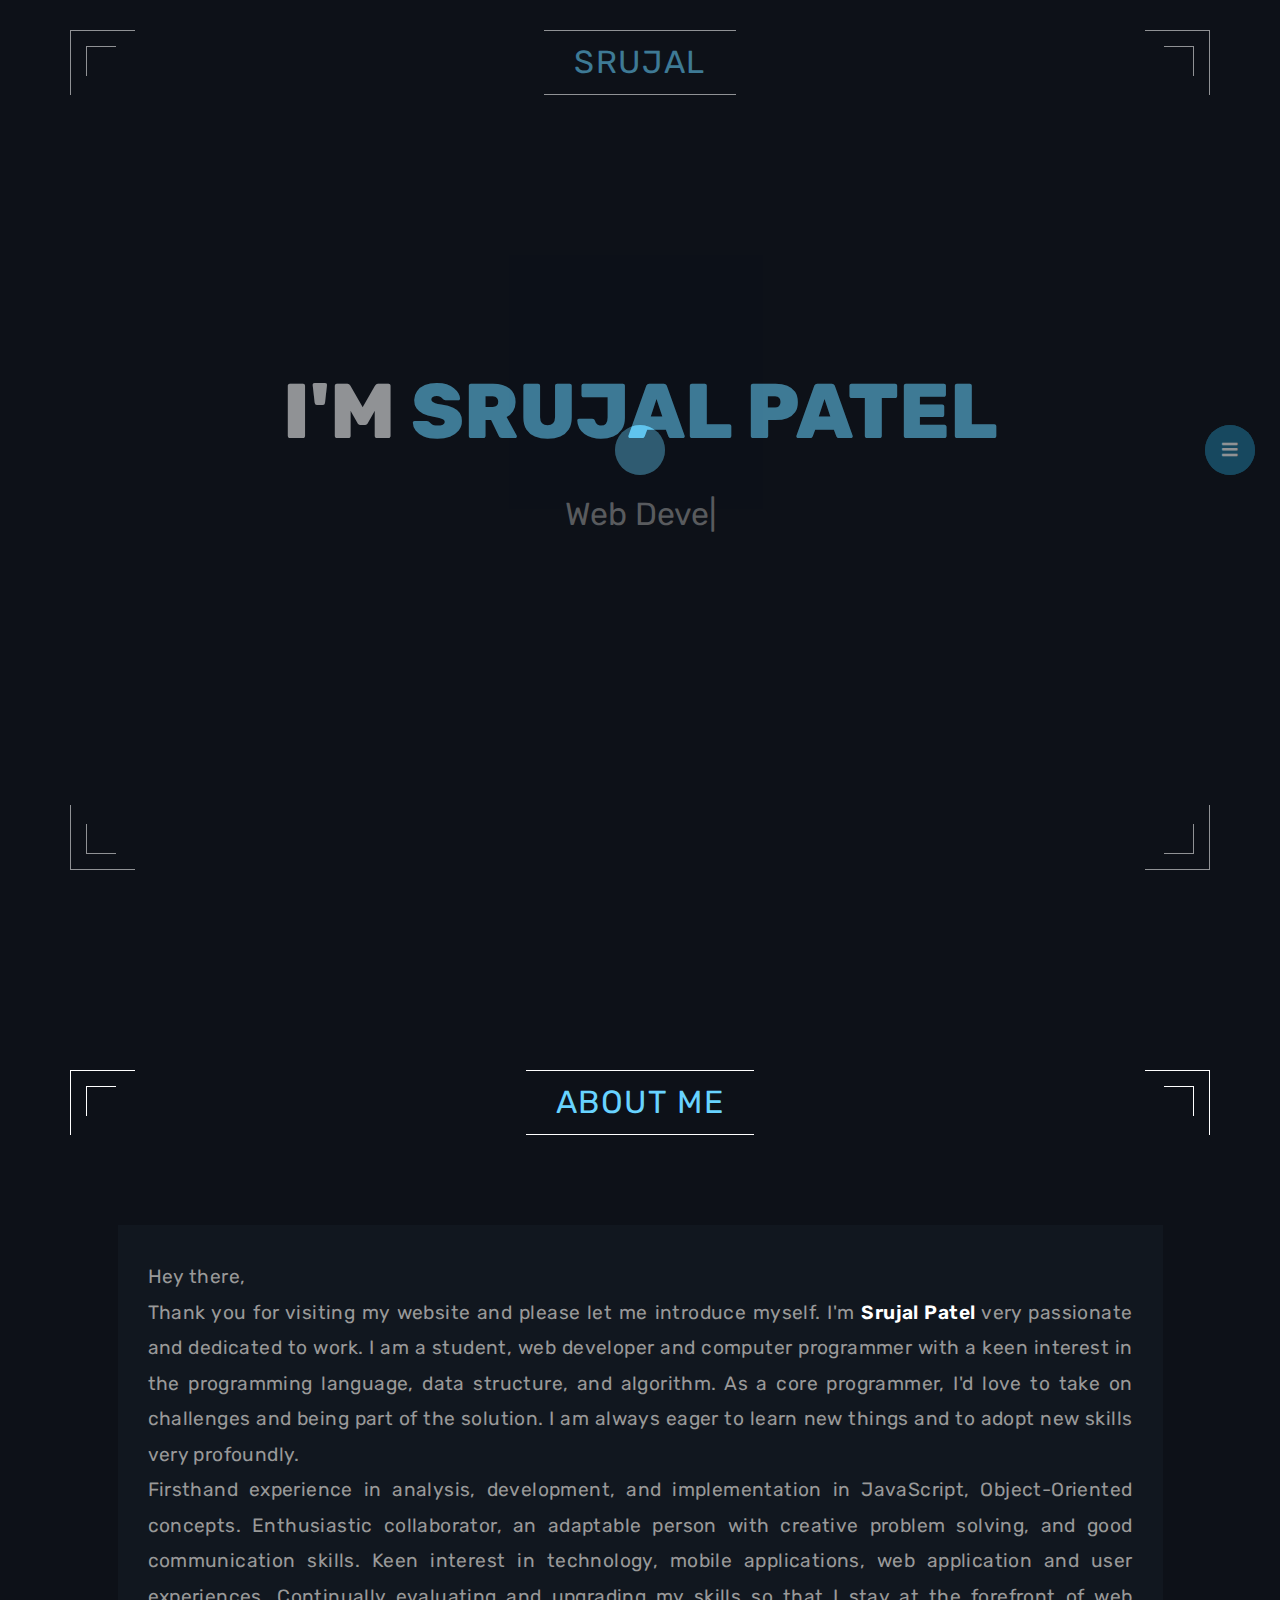
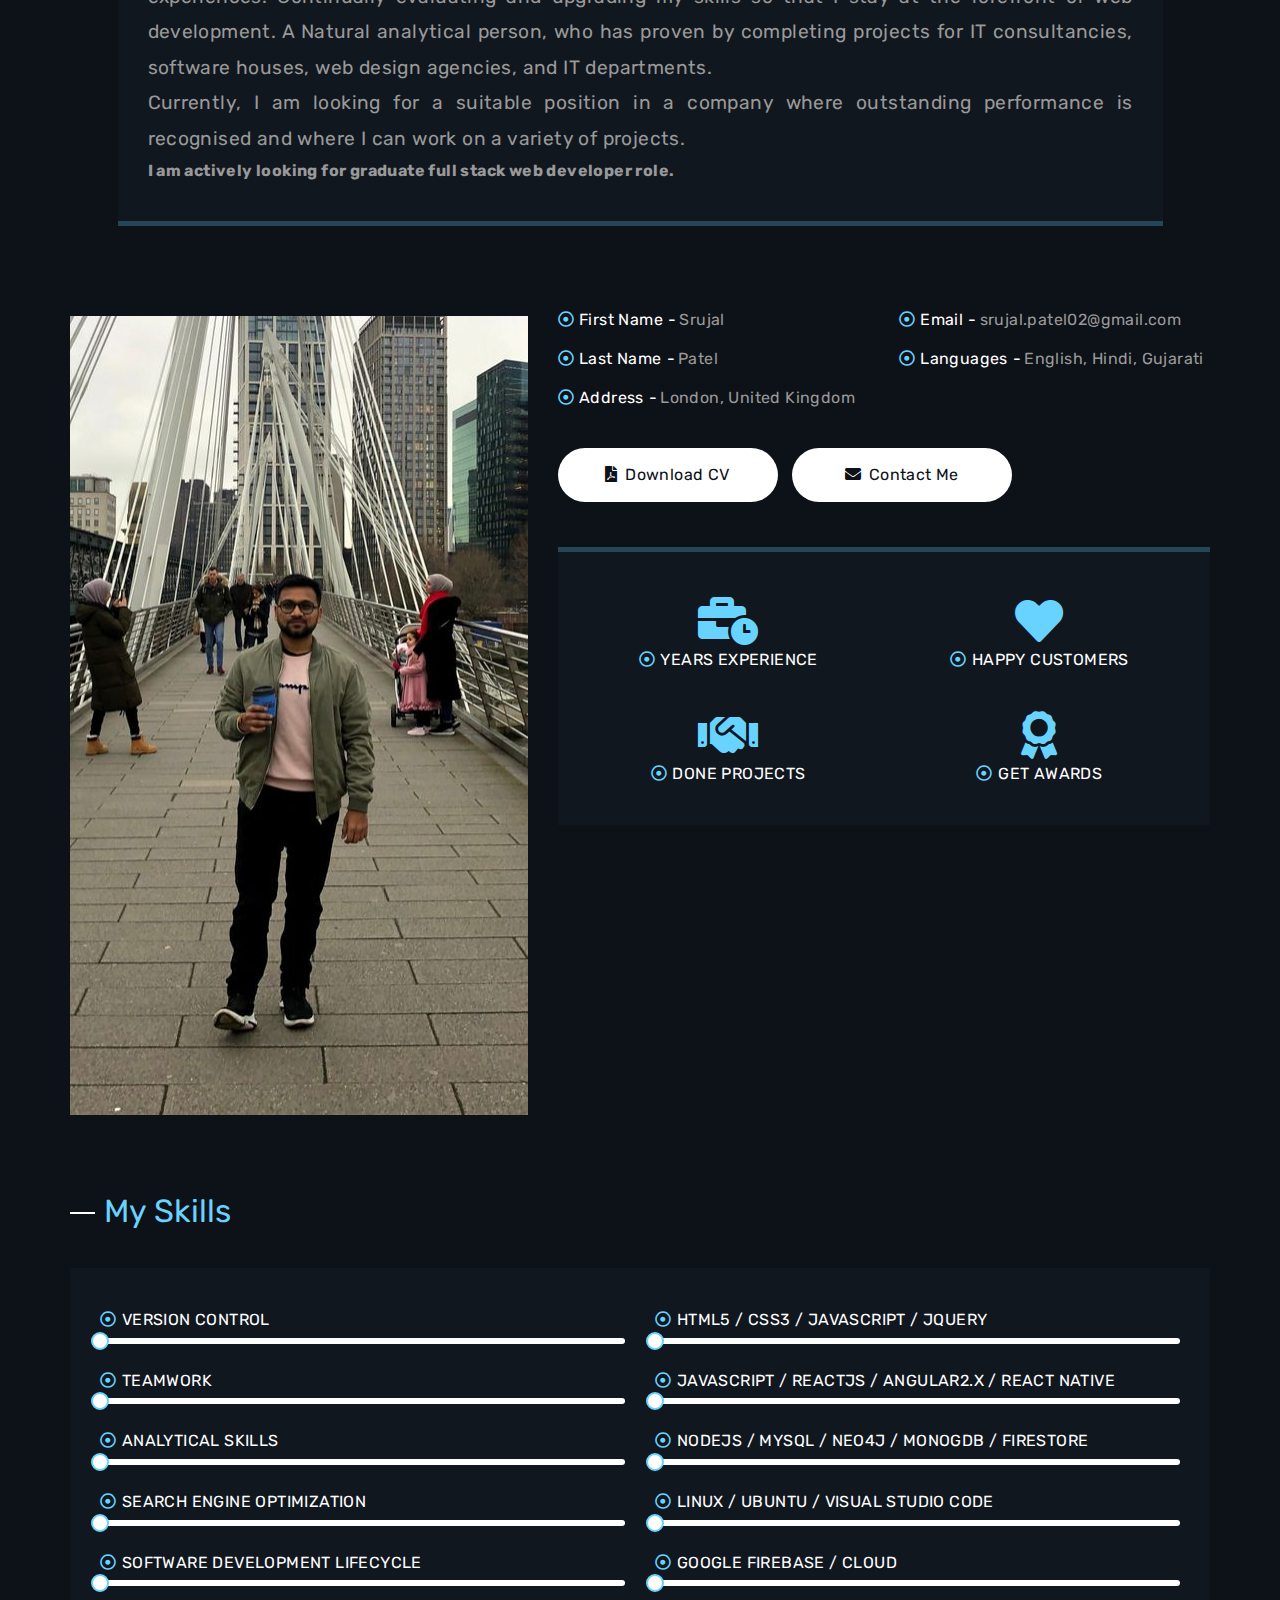
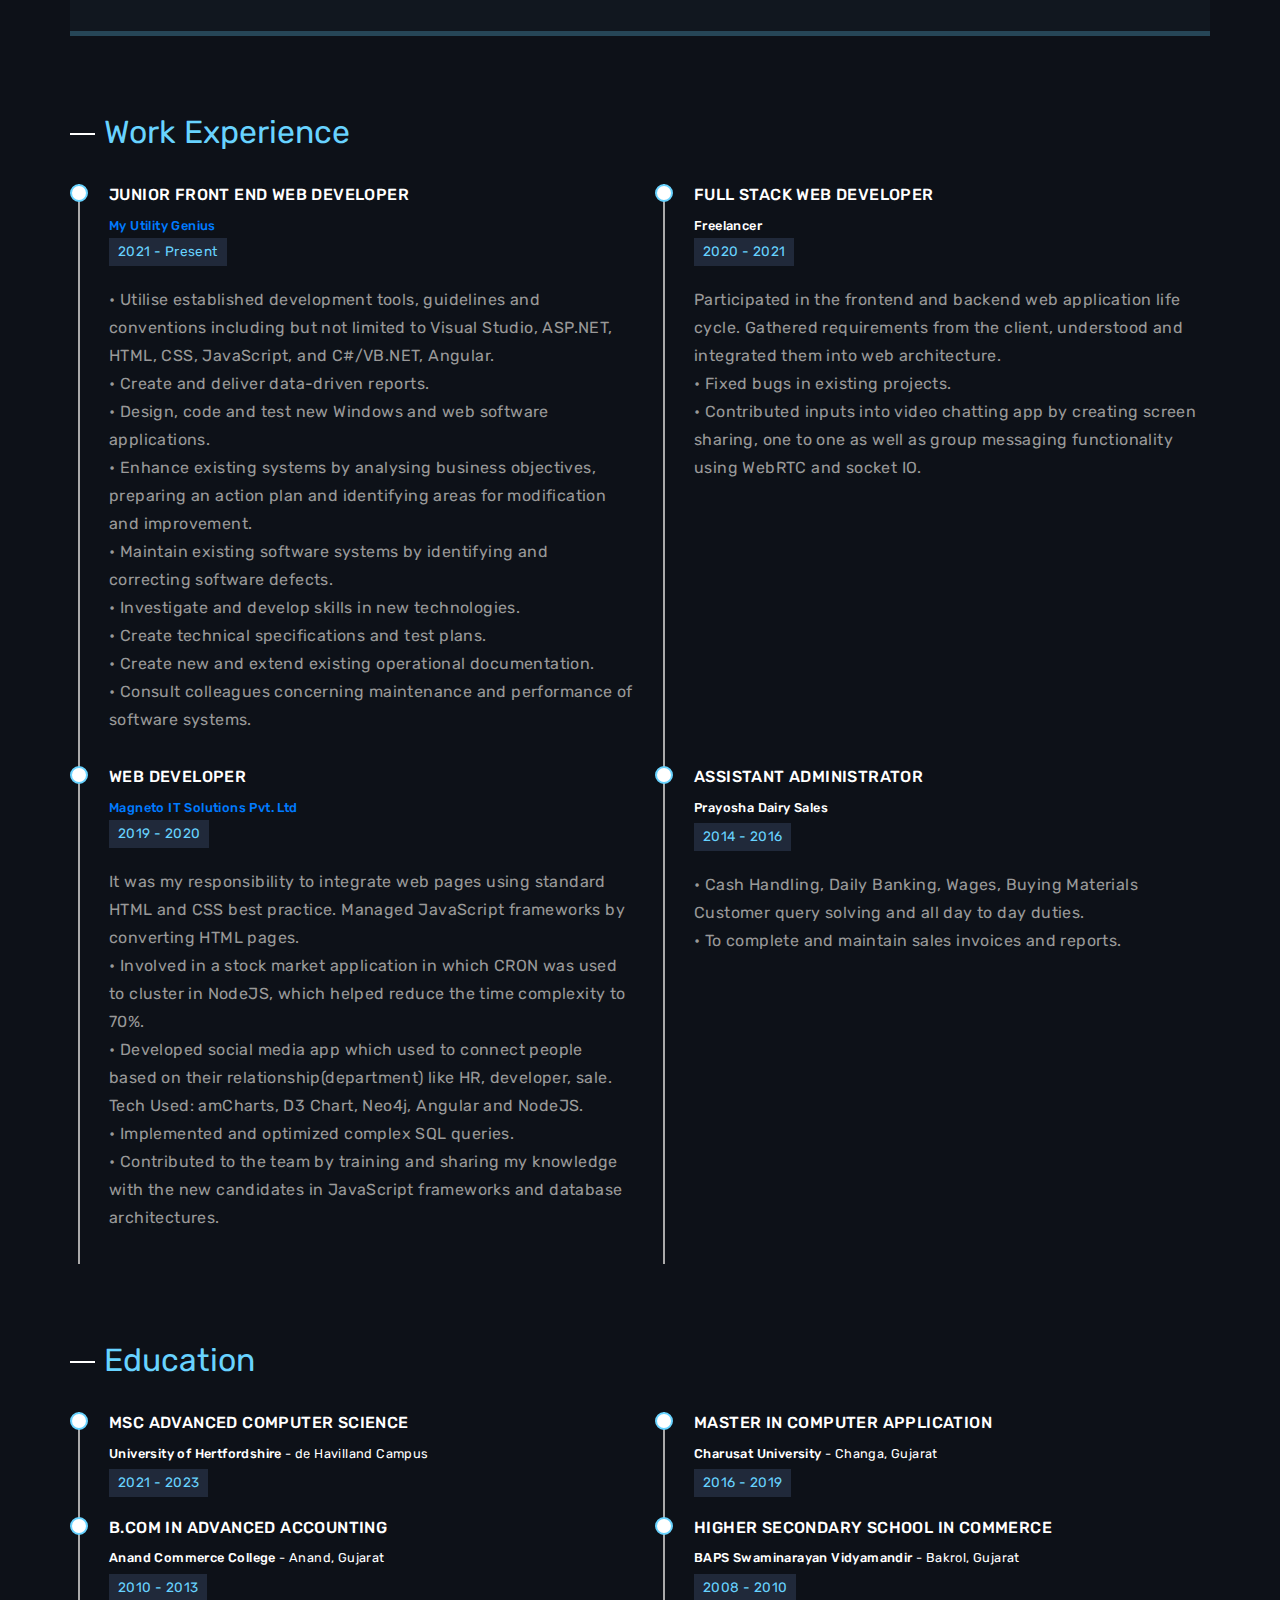
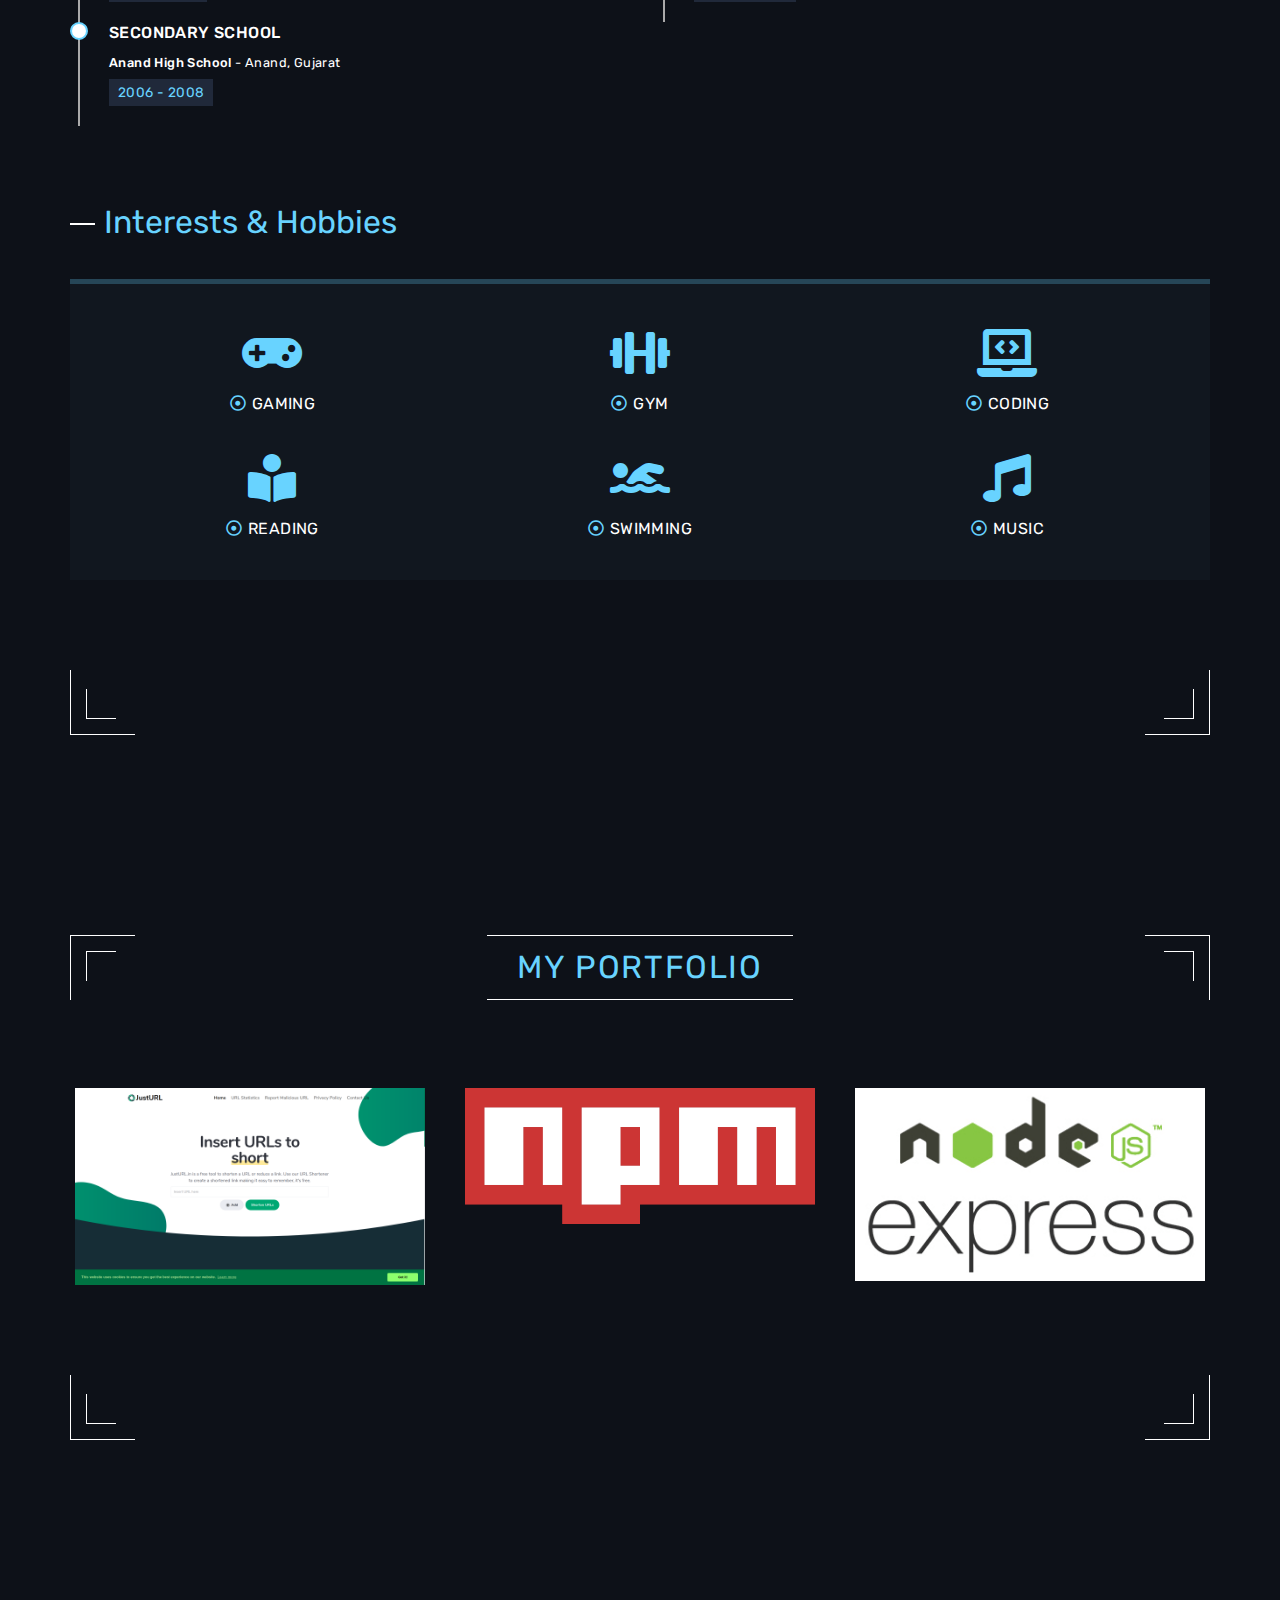
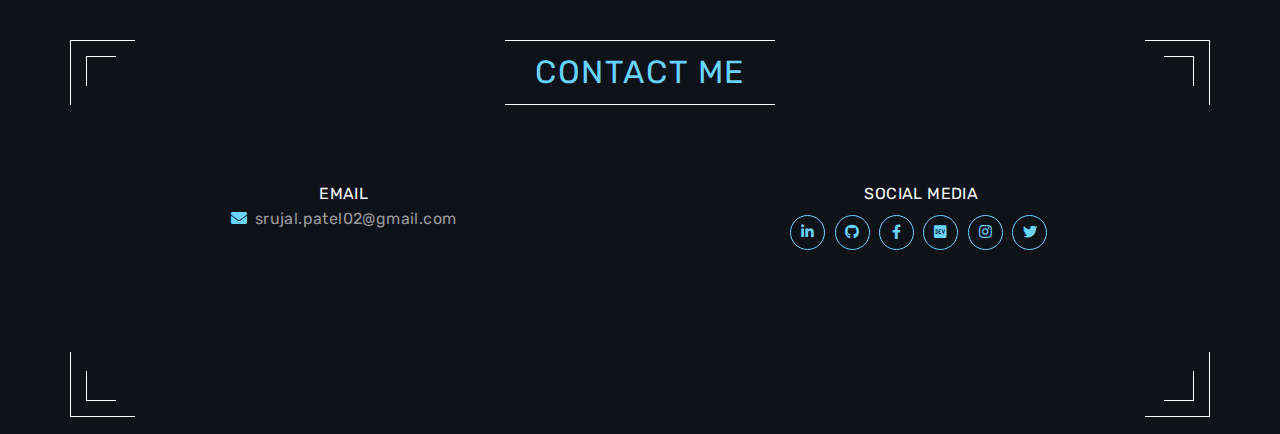
==== index.html @ 00d8b37c "Update index.html" ====
<!DOCTYPE html>
<html lang="en">

<head>
  <meta charset="UTF-8" />
  <meta http-equiv="X-UA-Compatible" content="IE=edge" />
  <meta name="viewport" content="width=device-width, initial-scale=1.0, shrink-to-fit=no" />
  <!-- DESCRIPTION STARTS -->
  <meta name="description" content="Welcome to my personal website. Thank you for visiting.">
  <!-- DESCRIPTION ENDS -->
  <!-- KEYWORDS STARTS -->
  <meta name="keywords"
    content="iamsrujal, github, Personal Portfolio, CV, VCard, Resume, One Page, Web Design Services, Web Design Solutions, Responsive Web Design Services,  Mobile Website Design Services, Web Development, Backend Architecture, Database Design, I Am Srujal, Web Development, Web Designer, Mobile App Development, Seo Services, Social Media Marketing, Responsive Web Design, Bugs Fixing, Frontend Development, Backend Development, Cms Development, Qa Testing, Server And Hosting Integration, Api And Web Services Development">
  <!-- KEYWORDS ENDS -->
  <!-- TITLE STARTS -->
  <title>Srujal Patel - Full Stack Web Developer</title>
  <!-- TITLE ENDS -->

  <!-- Open Graph / Facebook -->
  <meta property="og:type" content="website">
  <meta property="og:url" content="https://iamsrujal.github.io/">
  <meta property="og:title" content="Srujal Patel - Full Stack Web Developer">
  <meta property="og:description" content="Welcome to my personal website. Thank you for visiting.">
  <meta property="og:image" content="https://iamsrujal.github.io/img/favicon/style1/android-chrome-512x512.png">

  <!-- Twitter -->
  <!-- <meta property="twitter:card" content="summary_large_image"> -->
  <meta property="twitter:url" content="https://iamsrujal.github.io/">
  <meta property="twitter:title" content="Srujal Patel - Full Stack Web Developer">
  <meta property="twitter:description" content="Welcome to my personal website. Thank you for visiting.">
  <meta property="twitter:image" content="https://iamsrujal.github.io/img/favicon/style1/android-chrome-512x512.png">

  <meta name="robots" content="index, follow">
  <meta name="language" content="English">
  <meta name="author" content="iamsrujal.github.io">
  <!-- GOOGLE FONTS STARTS -->
  <link href="https://fonts.googleapis.com/css?family=Rubik:400,500,700&display=swap" rel="stylesheet">
  <!-- GOOGLE FONTS ENDS -->
  <!-- CSS FILES STARTS -->
  <link href="vendors/bootstrap/css/bootstrap.min.css" rel="stylesheet" />
  <link href="vendors/magnific-popup/magnific-popup.min.css" rel="stylesheet" />
  <link href="vendors/fontawesome/css/all.min.css" rel="stylesheet" />
  <link href="css/custom.css" rel="stylesheet" />

  <link rel="apple-touch-icon" sizes="180x180" href="img/favicon/style1/apple-touch-icon.png" id="favicon1">
  <link rel="icon" type="image/png" sizes="32x32" href="img/favicon/style1/favicon-32x32.png" id="favicon2">
  <link rel="icon" type="image/png" sizes="16x16" href="img/favicon/style1/favicon-16x16.png" id="favicon3">
  <link rel="icon" type="image/png" sizes="192x192" href="img/favicon/style1/android-chrome-192x192.png" id="favicon4">
  <link rel="icon" type="image/png" sizes="512x512" href="img/favicon/style1/android-chrome-512x512.png" id="favicon5">
  <link rel="icon" type="image/favicon.ico" href="img/favicon/style1/favicon.ico" id="favicon6" />
  <link rel="manifest" href="img/favicon/style1/site.webmanifest" id="favicon7">

  <link href="css/style1.css" rel="stylesheet" id="styleTheme" />
  <script src="js/custom.js"></script>
  <!-- CSS FILES ENDS -->
  <!-- HTML5 shim and Respond.js for IE8 support of HTML5 elements and media queries -->
  <!-- WARNING: Respond.js doesn't work if you view the page via file:// -->
  <!--[if lt IE 9]>
    <script src="https://oss.maxcdn.com/html5shiv/3.7.3/html5shiv.min.js"></script>
    <script src="https://oss.maxcdn.com/respond/1.4.2/respond.min.js"></script>
  <![endif]-->
  <!-- Global site tag (gtag.js) - Google Analytics -->
  <script async src="https://www.googletagmanager.com/gtag/js?id=UA-170887401-1"></script>
  <script>
    window.dataLayer = window.dataLayer || [];
    function gtag() { dataLayer.push(arguments); }
    gtag('js', new Date());

    gtag('config', 'UA-170887401-1');
  </script>
  <!-- Integrate Google ReCaptcha -->
  <script src="https://www.google.com/recaptcha/api.js" async defer></script>
</head>

<body id="body-continer">
  <noscript>This site runs best with JavaScript enabled.</noscript>
  <!-- PRE LOADER STARTS -->
  <div class="pre-loader">
    <div class="spinner">
      <div class="double-bounce1"></div>
      <div class="double-bounce2"></div>
    </div>
  </div>
  <!-- PRE LOADER ENDS -->
  <!-- READING INDICATOR STARTS -->
  <div id="reading-indicator">
    <div class="indicator-progress"></div>
  </div>
  <!-- READING INDICATOR ENDS -->
  <!-- MENU BUTTON STARTS -->
  <div id="menu-button" class="fixed-rc-btn">
    <i class="fas fa-bars"></i>
  </div>
  <!-- MENU BUTTON ENDS -->
  <!-- MENU OVERLAY STARTS -->
  <div id="menu-overlay">
    <ul>
      <li>
        <label id="switch" class="switch">
          <input type="checkbox" onchange="toggleTheme()" id="slider">
          <span class="slider round" id="slider-tooltip" data-toggle="tooltip" data-placement="top"
            title="Slide To Dark Mode"></span>
        </label>
      </li>
      <li class="active">
        <a href="#header" data-text="Home">Home</a>
      </li>
      <li>
        <a href="#about" data-text="About">About</a>
      </li>
      <li>
        <a href="#portfolio" data-text="Portfolio">Portfolio</a>
      </li>
      <li>
        <a href="#contact" data-text="Contact">Contact</a>
      </li>
      <li class="button-wrapper mt-1 border-1">
        <a class="bmc-button" target="_blank" href="https://www.buymeacoffee.com/iamsrujal">
          <img src="https://cdn.buymeacoffee.com/buttons/bmc-new-btn-logo.svg" alt="BUY ME A COFFEE"><span
            style="margin-left:5px;font-size:19px !important;">BUY ME A COFFEE</span></a>
      </li>
    </ul>
    <div class="close-menu-overlay fixed-rc-btn">
      <i class="fas fa-times"></i>
    </div>
  </div>
  <!-- MENU OVERLAY ENDS -->
  <!-- BUY ME A COFFEE END -->

  <!-- HEADER STARTS -->
  <div id="header">
    <div class="container">
      <!-- MAIN TITLE STARTS -->
      <div class="main-title brand">
        <div class="top-left-corner"></div>
        <h4>Srujal</h4>
        <div class="top-right-corner"></div>
      </div>
      <!-- MAIN TITLE ENDS -->
      <!-- BANNER STARTS -->
      <div class="banner">
        <h1 class="name-wrapper">
          <span class="prefix">I'm</span>
          <span class="name-text">Srujal Patel</span>
        </h1>
        <h4>
          <span class="profession-text"
            data-text="Web Developer, JavaScript Developer, Nodejs Developer, Angular Developer, Web Designer, Mobile App Developer, SEO Services, Social Media Marketing, Responsive Web Design, Bugs Fixing, Frontend Developer, Backend Developer, CMS Development, QA Testing, Server and Hosting Integration, API and Web Services Development"></span>
        </h4>
      </div>
      <!-- BANNER ENDS -->
      <!-- INNER FOOTER STARTS -->
      <div class="inner-footer">
        <div class="bottom-left-corner"></div>
        <a class="scroll-down" href="#about">
          <span></span>
          <span></span>
          <span></span>
        </a>
        <div class="bottom-right-corner"></div>
      </div>
      <!-- INNER FOOTER ENDS -->
    </div>
  </div>
  <!-- HEADER ENDS -->
  <!-- ABOUT STARTS -->
  <div id="about">
    <div class="container">
      <!-- MAIN TITLE STARTS -->
      <div class="main-title">
        <div class="top-left-corner"></div>
        <h4>About Me</h4>
        <div class="top-right-corner"></div>
      </div>
      <!-- MAIN TITLE ENDS -->
      <!-- CONTENT WRAPPER STARTS -->
      <div class="content-wrapper">
        <!-- DESCRIPTION STARTS -->
        <div class="description col-lg-11 text-justify">
          <p class="only-text">
            Hey there, <br />
            Thank you for visiting my website and please let me introduce myself.
            I'm <span class="name">Srujal Patel</span> very passionate and dedicated to work. I am a student, web
            developer and computer programmer with a keen interest in the programming language, data structure, and
            algorithm. As a core programmer, I'd love to take on challenges and being part of the solution. I am always
            eager to learn new things and to adopt new skills very profoundly.
          </p>
          <p class="only-text">
            Firsthand experience in analysis, development, and implementation in JavaScript, Object-Oriented concepts.
            Enthusiastic collaborator, an adaptable person with creative problem solving, and good communication skills.
            Keen interest in technology, mobile applications, web application and user experiences. Continually
            evaluating and upgrading my skills so that I stay at the forefront of web development. A Natural analytical
            person, who has proven by completing projects for IT consultancies, software houses, web design agencies,
            and IT departments.
          </p>
          <p class="only-text">
            Currently, I am looking for a suitable position in a company where outstanding performance is recognised
            and where I can work on a variety of projects.
          </p>
          <p class="font-weight-bold">
            <small>I am actively looking for graduate full stack web developer role.</small>
          </p>
        </div>
        <!-- DESCRIPTION ENDS -->
        <!-- PROFILE WRAPPER STARTS -->
        <div class="profile-wrapper row">
          <!-- PROFILE PICTURE WRAPPER STARTS -->
          <div class="profile-picture-wrapper col-lg-5">
            <div class="profile-picture">
              <!-- <img src="flower-large.jpg" srcset="flower-small.jpg 480w, flower-large.jpg 1080w" sizes="50vw"> -->
              <img src="img/myphoto-optimize.jpg" alt="Profile Picture" />
            </div>
          </div>
          <!-- PROFILE PICTURE WRAPPER ENDS -->
          <!-- GENERAL INFO STARTS -->
          <div class="general-info col-lg-7">
            <div class="grouping-info-wrapper row">
              <!-- SINGLE BASIC INFO STARTS -->
              <ul class="single-basic-info col-sm-6">
                <li>
                  <span class="label">
                    <i class="far fa-dot-circle"></i>
                    <span>First Name</span>
                  </span>
                  <span class="dash">-</span>
                  <span class="value">Srujal</span>
                </li>
                <li>
                  <span class="label">
                    <i class="far fa-dot-circle"></i>
                    <span>Last Name</span>
                  </span>
                  <span class="dash">-</span>
                  <span class="value">Patel</span>
                </li>
                <li>
                  <span class="label">
                    <i class="far fa-dot-circle"></i>
                    <span>Address</span>
                  </span>
                  <span class="dash">-</span>
                  <span class="value">London, United Kingdom</span>
                </li>
              </ul>
              <!-- SINGLE BASIC INFO ENDS -->
              <!-- SINGLE BASIC INFO STARTS -->
              <ul class="single-basic-info col-sm-6">
                <li>
                  <span class="label">
                    <i class="far fa-dot-circle"></i>
                    <span>Email</span>
                  </span>
                  <span class="dash">-</span>
                  <a href="mailto: srujal.patel02&#64;gmail.com" target="_blank" rel="noreferrer">
                    <span class="value">srujal.patel02<code class="email-code">@</code>gmail.com</span>
                  </a>
                </li>
                <li>
                  <span class="label">
                    <i class="far fa-dot-circle"></i>
                    <span>Languages</span>
                  </span>
                  <span class="dash">-</span>
                  <span class="value">English, Hindi, Gujarati</span>
                </li>
              </ul>
              <!-- SINGLE BASIC INFO ENDS -->
              <!-- BUTTON WRAPPER STARTS -->
              <div class="button-wrapper col-12">
                <a href="upload/SRUJAL_PATEL_CV.pdf" download id="download-cv">
                  <i class="fas fa-file-pdf hide"></i>
                  <span>Download CV</span>
                  <i class="c-inline-spinner" id="download-spinner"></i>
                </a href="#">
                <a href="#contact" class="contact-button">
                  <i class="fas fa-envelope"></i>
                  <span>Contact Me</span>
                </a>
              </div>
              <!-- BUTTON WRAPPER ENDS -->
            </div>
            <!-- FUN FACTS STARTS -->
            <div class="fun-facts row no-gutters">
              <!-- SINGLE FUN FACT STARTS -->
              <div class="single-fun-fact col-6">
                <div class="fun-fact-icon">
                  <i class="fas fa-business-time fa-3x"></i>
                </div>
                <div class="fun-fact-value" id="yearNumber"></div>
                <div class="fun-fact-title">
                  <i class="far fa-dot-circle"></i>
                  <span>Years Experience</span>
                </div>
              </div>
              <!-- SINGLE FUN FACT ENDS -->
              <!-- SINGLE FUN FACT STARTS -->
              <div class="single-fun-fact col-6">
                <div class="fun-fact-icon">
                  <i class="fas fa-heart fa-3x"></i>
                </div>
                <div class="fun-fact-value" id="happyCustomer"></div>
                <div class="fun-fact-title">
                  <i class="far fa-dot-circle"></i>
                  <span>Happy Customers</span>
                </div>
              </div>
              <!-- SINGLE FUN FACT ENDS -->
              <!-- SINGLE FUN FACT STARTS -->
              <div class="single-fun-fact col-6">
                <div class="fun-fact-icon">
                  <i class="fas fa-handshake fa-3x"></i>
                </div>
                <div class="fun-fact-value" id="doneProject"></div>
                <div class="fun-fact-title">
                  <i class="far fa-dot-circle"></i>
                  <span>Done Projects</span>
                </div>
              </div>
              <!-- SINGLE FUN FACT ENDS -->
              <!-- SINGLE FUN FACT STARTS -->
              <div class="single-fun-fact col-6">
                <div class="fun-fact-icon">
                  <i class="fas fa-award fa-3x"></i>
                </div>
                <div class="fun-fact-value" id="getRewards"></div>
                <div class="fun-fact-title">
                  <i class="far fa-dot-circle"></i>
                  <span>Get Awards</span>
                </div>
              </div>
              <!-- SINGLE FUN FACT ENDS -->
            </div>
            <!-- FUN FACTS ENDS -->
          </div>
          <!-- GENERAL INFO ENDS -->
        </div>
        <!-- PROFILE WRAPPER ENDS -->
        <!-- BIOGRAPHY WRAPPER STARTS -->
        <div class="biography-wrapper">
          <!-- SKILLS STARTS -->
          <div class="skills">
            <h4 class="sub-title">My Skills</h4>
            <div class="grouping-skills row no-gutters">
              <!-- SINGLE GROUPING SKILL STARTS -->
              <div class="single-grouping-skill col-md-6">
                <!-- SKILL STARTS -->
                <div class="single-skill">
                  <div class="skill-name">
                    <i class="far fa-dot-circle"></i>
                    <span>Version Control</span>
                  </div>
                  <!-- <div class="percentage" data-percent="100"></div> -->
                  <div class="progress-wrapper">
                    <span class="progress"></span>
                  </div>
                </div>
                <div class="single-skill">
                  <div class="skill-name">
                    <i class="far fa-dot-circle"></i>
                    <span>Teamwork</span>
                  </div>
                  <!-- <div class="percentage" data-percent="90"></div> -->
                  <div class="progress-wrapper">
                    <span class="progress"></span>
                  </div>
                </div>
                <div class="single-skill">
                  <div class="skill-name">
                    <i class="far fa-dot-circle"></i>
                    <span>Analytical Skills</span>
                  </div>
                  <!-- <div class="percentage" data-percent="80"></div> -->
                  <div class="progress-wrapper">
                    <span class="progress"></span>
                  </div>
                </div>
                <div class="single-skill">
                  <div class="skill-name">
                    <i class="far fa-dot-circle"></i>
                    <span>Search Engine Optimization</span>
                  </div>
                  <!-- <div class="percentage" data-percent="90"></div> -->
                  <div class="progress-wrapper">
                    <span class="progress"></span>
                  </div>
                </div>
                <div class="single-skill">
                  <div class="skill-name">
                    <i class="far fa-dot-circle"></i>
                    <span>Software Development Lifecycle</span>
                  </div>
                  <!-- <div class="percentage" data-percent="70"></div> -->
                  <div class="progress-wrapper">
                    <span class="progress"></span>
                  </div>
                </div>
                <!-- SKILL ENDS -->
              </div>
              <!-- SINGLE GROUPING SKILL ENDS -->

              <!-- SINGLE GROUPING SKILL STARTS -->
              <div class="single-grouping-skill col-md-6">
                <!-- SINGLE SKILL STARTS -->
                <div class="single-skill">
                  <div class="skill-name">
                    <i class="far fa-dot-circle"></i>
                    <span>HTML5 / CSS3 / JavaScript / jQuery</span>
                  </div>
                  <!-- <div class="percentage" data-percent="95"></div> -->
                  <div class="progress-wrapper">
                    <span class="progress"></span>
                  </div>
                </div>
                <div class="single-skill">
                  <div class="skill-name">
                    <i class="far fa-dot-circle"></i>
                    <span>Javascript / ReactJS / Angular2.x / React Native</span>
                  </div>
                  <!-- <div class="percentage" data-percent="89"></div> -->
                  <div class="progress-wrapper">
                    <span class="progress"></span>
                  </div>
                </div>
                <div class="single-skill">
                  <div class="skill-name">
                    <i class="far fa-dot-circle"></i>
                    <span>NodeJs / MySQL / Neo4j / MonogDB / FireStore</span>
                  </div>
                  <!-- <div class="percentage" data-percent="95"></div> -->
                  <div class="progress-wrapper">
                    <span class="progress"></span>
                  </div>
                </div>
                <div class="single-skill">
                  <div class="skill-name">
                    <i class="far fa-dot-circle"></i>
                    <span>Linux / Ubuntu / Visual Studio Code</span>
                  </div>
                  <!-- <div class="percentage" data-percent="90"></div> -->
                  <div class="progress-wrapper">
                    <span class="progress"></span>
                  </div>
                </div>
                <div class="single-skill">
                  <div class="skill-name">
                    <i class="far fa-dot-circle"></i>
                    <span>Google Firebase / Cloud</span>
                  </div>
                  <!-- <div class="percentage" data-percent="50"></div> -->
                  <div class="progress-wrapper">
                    <span class="progress"></span>
                  </div>
                </div>
                <!-- SINGLE SKILL ENDS -->
              </div>
              <!-- SINGLE GROUPING SKILL ENDS -->
            </div>
          </div>
          <!-- SKILLS ENDS -->
          <!-- WORK EXPERIENCE STARTS -->
          <div class="work-experience">
            <h4 class="sub-title">Work Experience</h4>
            <ul class="timeline row no-gutters">
              <!-- SINGLE WORK EXPERIENCE STARTS -->
              <li class="single-work-experience col-lg-6">
                <p class="name">Junior Front End Web Developer</p>
                <p class="small">
                  <a href="https://www.myutilitygenius.co.uk/" target="_blank">
                    <span class="f-w-500">My Utility Genius</span>
                  </a>
                </p>
                <p class="date">2021 - Present</p>
                <p class="body justify-content-center">
                  &#8226; Utilise established development tools, guidelines and conventions including but not limited to
                  Visual Studio, ASP.NET, HTML, CSS, JavaScript, and C#/VB.NET, Angular. </br>
                  &#8226; Create and deliver data-driven reports.</br>
                  &#8226; Design, code and test new Windows and web software applications.</br>
                  &#8226; Enhance existing systems by analysing business objectives, preparing an action plan and
                  identifying areas for modification and improvement.</br>
                  &#8226; Maintain existing software systems by identifying and correcting software defects.</br>
                  &#8226; Investigate and develop skills in new technologies.</br>
                  &#8226; Create technical specifications and test plans.</br>
                  &#8226; Create new and extend existing operational documentation.</br>
                  &#8226; Consult colleagues concerning maintenance and performance of software systems.</br>
                </p>
              </li>
              <!-- SINGLE WORK EXPERIENCE ENDS -->
              <!-- SINGLE WORK EXPERIENCE STARTS -->
              <li class="single-work-experience col-lg-6">
                <p class="name">Full Stack Web Developer</p>
                <p class="small">
                  <span class="f-w-500">Freelancer </span>
                </p>
                <p class="date">2020 - 2021</p>
                <p class="body justify-content-center">
                  Participated in the frontend and backend web application life cycle. Gathered requirements from the
                  client, understood and integrated them into web architecture. </br>
                  &#8226; Fixed bugs in existing projects. </br>
                  &#8226; Contributed inputs into video chatting app by creating screen sharing, one to one as well as
                  group messaging functionality using WebRTC and socket IO.
                  </br>
                </p>
              </li>
              <!-- SINGLE WORK EXPERIENCE ENDS -->
              <!-- SINGLE WORK EXPERIENCE STARTS -->
              <li class="single-work-experience col-lg-6">
                <p class="name">Web Developer</p>
                <p class="small">
                  <a href="https://magnetoitsolutions.com/" target="_blank">
                    <span class="f-w-500">Magneto IT Solutions Pvt. Ltd​ </span>
                  </a>
                </p>
                <p class="date">2019 - 2020</p>
                <p class="body">
                  It was my responsibility to integrate web pages using standard HTML and CSS best practice. Managed
                  JavaScript frameworks by converting HTML pages.
                  </br>
                  &#8226; Involved in a stock market application in which CRON was used to cluster in NodeJS, which
                  helped reduce the time complexity to 70%. <br />
                  &#8226; Developed social media app which used to connect people based on their
                  relationship(department) like HR, developer, sale. Tech Used: amCharts, D3 Chart, Neo4j, Angular and
                  NodeJS.
                  <br />
                  &#8226; Implemented and optimized complex SQL queries. </br />
                  &#8226; Contributed to the team by training and sharing my knowledge with the new candidates in
                  JavaScript frameworks and database architectures.
                </p>
              </li>
              <!-- SINGLE WORK EXPERIENCE ENDS -->
              <!-- SINGLE WORK EXPERIENCE STARTS -->
              <li class="single-work-experience col-lg-6">
                <p class="name">Assistant Administrator</p>
                <p class="small">
                  <span class="f-w-500">Prayosha Dairy Sales </span>
                </p>
                <p class="date mt-1">2014 - 2016</p>
                <p class="body">
                  &#8226; Cash Handling, Daily Banking, Wages, Buying Materials Customer query solving and all day to
                  day
                  duties. <br />
                  &#8226; To complete and maintain sales invoices and reports.
                </p>
              </li>
              <!-- SINGLE WORK EXPERIENCE ENDS -->
            </ul>
          </div>
          <!-- WORK EXPERIENCE ENDS -->
          <!-- EDUCATION STARTS -->
          <div class="education">
            <h4 class="sub-title">Education</h4>
            <ul class="timeline row no-gutters">
              <!-- SINGLE EDUCATION STARTS -->
              <li class="single-education col-lg-6">
                <p class="name">MSc Advanced Computer Science</p>
                <p class="small">
                  <span class="f-w-500">University of Hertfordshire​</span> - de Havilland Campus
                </p>
                <p class="date mt-1">2021 - 2023</p>
              </li>
              <li class="single-education col-lg-6">
                <p class="name">Master In Computer Application</p>
                <p class="small">
                  <span class="f-w-500">Charusat University​</span> - Changa, Gujarat
                </p>
                <p class="date mt-1">2016 - 2019</p>
              </li>
              <li class="single-education col-lg-6">
                <p class="name">B.Com in Advanced Accounting</p>
                <p class="small">
                  <span class="f-w-500">Anand Commerce College​</span> - Anand, Gujarat
                </p>
                <p class="date mt-1">2010 - 2013</p>
              </li>
              <li class="single-education col-lg-6">
                <p class="name">Higher Secondary School In Commerce</p>
                <p class="small">
                  <span class="f-w-500">BAPS Swaminarayan Vidyamandir​</span> - Bakrol, Gujarat
                </p>
                <p class="date mt-1">2008 - 2010</p>
              </li>
              <li class="single-education col-lg-6">
                <p class="name">Secondary School</p>
                <p class="small">
                  <span class="f-w-500">Anand High School​</span> - Anand, Gujarat
                </p>
                <p class="date mt-1">2006 - 2008</p>
              </li>
              <!-- SINGLE EDUCATION ENDS -->
            </ul>
          </div>
          <!-- EDUCATION ENDS -->
          <!-- INTERESTS AND HOBBIES STARTS -->
          <div class="interests-and-hobbies">
            <h4 class="sub-title">Interests &amp; Hobbies</h4>
            <div class="grouping-interests-and-hobbies row no-gutters">
              <!-- SINGLE INTEREST AND HOBBY STARTS -->
              <div class="single-interest-and-hobby col-6 col-sm-6 col-md-4">
                <div class="icon">
                  <i class="fas fa-gamepad fa-3x"></i>
                </div>
                <div class="name">
                  <i class="far fa-dot-circle"></i>
                  <span>Gaming</span>
                </div>
              </div>
              <!-- SINGLE INTEREST AND HOBBY ENDS -->
              <!-- SINGLE INTEREST AND HOBBY STARTS -->
              <div class="single-interest-and-hobby col-6 col-sm-6 col-md-4">
                <div class="icon">
                  <i class="fas fa-dumbbell fa-3x"></i>
                </div>
                <div class="name">
                  <i class="far fa-dot-circle"></i>
                  <span>Gym</span>
                </div>
              </div>
              <!-- SINGLE INTEREST AND HOBBY ENDS -->
              <!-- SINGLE INTEREST AND HOBBY STARTS -->
              <div class="single-interest-and-hobby col-6 col-sm-6 col-md-4">
                <div class="icon">
                  <i class="fas fa-laptop-code fa-3x"></i>
                </div>
                <div class="name">
                  <i class="far fa-dot-circle"></i>
                  <span>Coding</span>
                </div>
              </div>
              <!-- SINGLE INTEREST AND HOBBY ENDS -->
              <!-- SINGLE INTEREST AND HOBBY STARTS -->
              <div class="single-interest-and-hobby col-6 col-sm-6 col-md-4">
                <div class="icon">
                  <i class="fas fa-book-reader fa-3x"></i>
                </div>
                <div class="name">
                  <i class="far fa-dot-circle"></i>
                  <span>Reading</span>
                </div>
              </div>
              <!-- SINGLE INTEREST AND HOBBY ENDS -->
              <!-- SINGLE INTEREST AND HOBBY STARTS -->
              <div class="single-interest-and-hobby col-6 col-sm-6 col-md-4">
                <div class="icon">
                  <i class="fas fa-swimmer fa-3x"></i>
                </div>
                <div class="name">
                  <i class="far fa-dot-circle"></i>
                  <span>Swimming</span>
                </div>
              </div>
              <!-- SINGLE INTEREST AND HOBBY ENDS -->
              <!-- SINGLE INTEREST AND HOBBY STARTS -->
              <div class="single-interest-and-hobby col-6 col-sm-6 col-md-4">
                <div class="icon">
                  <!-- <i class="fas fa-skiing fa-3x"></i> -->
                  <i class="fas fa-music fa-3x"></i>
                </div>
                <div class="name">
                  <i class="far fa-dot-circle"></i>
                  <span>Music</span>
                </div>
              </div>
              <!-- SINGLE INTEREST AND HOBBY ENDS -->
            </div>
          </div>
          <!-- INTERESTS AND HOBBIES ENDS -->
        </div>
        <!-- BIOGRAPHY WRAPPER ENDS -->
      </div>
      <!-- CONTENT WRAPPER ENDS -->
      <!-- INNER FOOTER STARTS -->
      <div class="inner-footer">
        <div class="bottom-left-corner"></div>
        <a class="scroll-down" href="#portfolio">
          <span></span>
          <span></span>
          <span></span>
        </a>
        <div class="bottom-right-corner"></div>
      </div>
      <!-- INNER FOOTER ENDS -->
    </div>
  </div>
  <!-- ABOUT ENDS -->
  <!-- PORTFOLIO STARTS -->
  <div id="portfolio">
    <div class="container">
      <!-- MAIN TITLE STARTS -->
      <div class="main-title">
        <div class="top-left-corner"></div>
        <h4>My Portfolio</h4>
        <div class="top-right-corner"></div>
      </div>
      <!-- MAIN TITLE ENDS -->
      <!-- CONTENT WRAPPER STARTS -->
      <div class="content-wrapper">
        <!-- PROJECT ITEMS STARTS -->
        <div class="project-items row">
          <!--SINGLE ITEM STARTS -->
          <div class="single-item logos drawings col-lg-4 col-sm-6 ">
            <!-- PROJECT PREVIEW STARTS -->
            <div class="project-preview">
              <div class="image">
                <img src="img/projects/justurl.png" alt="JustURL - A tool to shorten a URLs" />
              </div>
              <div class="overlay">
                <a class="view-more" href="#justurl-view-more">
                  <i class="far fa-eye"></i>
                  <span>View More</span>
                </a>
                <div class="image-info">
                  <div class="project-name">
                    <i class="far fa-dot-circle"></i>
                    <span>JustURL - A tool to shorten a URLs</span>
                  </div>
                  <div class="project-tags">
                    <span>Web Application</span>
                  </div>
                </div>
              </div>
            </div>
            <!-- PROJECT PREVIEW ENDS -->
            <!-- PROJECT POPUP STARTS -->
            <div id="justurl-view-more" class="project-popup mfp-hide">
              <img class="project-picture" src="img/projects/justurl.png" alt="JustURL - A tool to shorten a URLs">
              <h4 class="project-name">JustURL - A tool to shorten a URLs</h4>
              <div class="project-detail">
                <div class="project-description">
                  <p>JustURL shortens your long link allowing it be easier to remember and share. When your visitors
                    access our short link,
                    they will be redirected to the long link. You can shorten and track as many links as you want, it's
                    free.</p>
                </div>
                <div class="button-wrapper">
                  <a class="visit-project" href="https://justurl.in" target="_blank" rel="noreferrer">
                    <span>Check Out Project</span>
                  </a>
                </div>
              </div>
            </div>
            <!-- PROJECT POPUP ENDS -->
          </div>
          <!-- SINGLE ITEM ENDS -->
          <!--SINGLE ITEM STARTS -->
          <div class="single-item logos drawings col-lg-4 col-sm-6 ">
            <!-- PROJECT PREVIEW STARTS -->
            <div class="project-preview">
              <div class="image">
                <img src="img/projects/npm-logo.png" alt="NPM package - Array Refactor" />
              </div>
              <div class="overlay">
                <a class="view-more" href="#array-refactor-view-more">
                  <i class="far fa-eye"></i>
                  <span>View More</span>
                </a>
                <div class="image-info">
                  <div class="project-name">
                    <i class="far fa-dot-circle"></i>
                    <span>NPM package - Array Refactor</span>
                  </div>
                  <div class="project-tags">
                    <span>NPM Package</span>
                  </div>
                </div>
              </div>
            </div>
            <!-- PROJECT PREVIEW ENDS -->
            <!-- PROJECT POPUP STARTS -->
            <div id="array-refactor-view-more" class="project-popup mfp-hide">
              <img class="project-picture" src="img/projects/npm-logo.png" alt="NPM package - Array Refactor">
              <h4 class="project-name">NPM package - Array Refactor</h4>
              <div class="project-detail">
                <div class="project-description">
                  <p>
                    Hide/Show sensitive information from an object or array of objects with deep searching.
                  </p>
                  <p>
                    array-refactor is refactoring any sensitive data in user collection or any personal data.
                  </p>
                  <p>
                    By using array-refactor you can remove given sensitive data before transfer to logs or public. You
                    can also create new
                    array or object for sensitive data. There are many uses of array-refactor.
                  </p>
                </div>
                <div class="button-wrapper">
                  <a class="visit-project" href="https://www.npmjs.com/package/array-refactor" target="_blank"
                    rel="noreferrer">
                    <span>Check Out Package</span>
                  </a>
                  <a class="visit-project mt-3 mt-md-0 mt-lg-0" href="https://github.com/iamsrujal/array-refactor"
                    target="_blank" rel="noreferrer">
                    <span>Check Out Source Code</span>
                  </a>
                </div>
              </div>
            </div>
            <!-- PROJECT POPUP ENDS -->
          </div>
          <!-- SINGLE ITEM ENDS -->
          <!--SINGLE ITEM STARTS -->
          <div class="single-item logos drawings col-lg-4 col-sm-6 ">
            <!-- PROJECT PREVIEW STARTS -->
            <div class="project-preview">
              <div class="image">
                <img src="img/projects/nodejs_express_logo.png" alt="NodeJs & Express Project Structure" />
              </div>
              <div class="overlay">
                <a class="view-more" href="#nodejs-express-project-structure-view-more">
                  <i class="far fa-eye"></i>
                  <span>View More</span>
                </a>
                <div class="image-info">
                  <div class="project-name">
                    <i class="far fa-dot-circle"></i>
                    <span>Nodejs Express Project Structure For REST API</span>
                  </div>
                  <div class="project-tags">
                    <span>Project Structure</span>
                  </div>
                </div>
              </div>
            </div>
            <!-- PROJECT PREVIEW ENDS -->
            <!-- PROJECT POPUP STARTS -->
            <div id="nodejs-express-project-structure-view-more" class="project-popup mfp-hide">
              <img class="project-picture" src="img/projects/nodejs_express_logo.png"
                alt="NodeJs & Express Project Structure">
              <h4 class="project-name">Nodejs Express Project Structure For REST API</h4>
              <div class="project-detail">
                <div class="project-description">
                  <p>
                    Nodejs project structure created using express REST API.
                  </p>
                </div>
                <div class="button-wrapper">
                  <a class="visit-project" href="https://github.com/iamsrujal/nodejs-file-stucture-express"
                    target="_blank" rel="noreferrer">
                    <span>Check Out Source Code</span>
                  </a>
                  <a class="visit-project mt-3 mt-md-0 mt-lg-0"
                    href="https://dev.to/iamsrujal/nodejs-express-project-structure-for-rest-api-37oa" target="_blank"
                    rel="noreferrer">
                    <span>Check Out Blog</span>
                  </a>
                </div>
              </div>
            </div>
            <!-- PROJECT POPUP ENDS -->
          </div>
          <!-- SINGLE ITEM ENDS -->
        </div>
        <!-- PROJECT ITEMS ENDS -->
      </div>
      <!-- CONTENT WRAPPER ENDS -->
      <!-- INNER FOOTER STARTS -->
      <div class="inner-footer">
        <div class="bottom-left-corner"></div>
        <a class="scroll-down" href="#contact">
          <span></span>
          <span></span>
          <span></span>
        </a>
        <div class="bottom-right-corner"></div>
      </div>
      <!-- INNER FOOTER ENds -->
    </div>
  </div>
  <!-- PORTFOLIO ENDS -->
  <!-- CONTACT STARTS -->
  <div id="contact">
    <div class="container">
      <!-- MAIN TITLE STARTS -->
      <div class="main-title">
        <div class="top-left-corner"></div>
        <h4>Contact Me</h4>
        <div class="top-right-corner"></div>
      </div>
      <!-- MAIN TITLE ENDS -->
      <!-- CONTENT WRAPPER STARTS -->
      <div class="content-wrapper row no-gutters">
        <!-- CONTACT INFO STARTS -->
        <div class="contact-info col-md-12 text-justify text-center">
          <!-- <h4 class="sub-title">Contact Info</h4> -->
          <div class="grouping-contact-info row no-gutters">
            <div class="single-contact-info col-lg-6 col-md-12 col-sm-12">
              <span class="name">Email</span>
              <div class="value">
                <i class="fas fa-envelope"></i>
                <span>
                  <a href="mailto: srujal.patel02&#64;gmail.com" target="_blank" rel="noreferrer">srujal.patel02<code
                      class="email-code">&#64;</code>gmail.com</a>
              </div>
            </div>
            <div class="single-contact-info col-lg-6 col-md-12 col-sm-12">
              <span class="name">Social Media</span>
              <div class="value">
                <a href="https://www.linkedin.com/in/iamsrujal" target="_blank" rel="noreferrer" data-toggle="tooltip"
                  data-placement="top" title="IamSrujal's Linkedin Profile">
                  <i class="fab fa-linkedin-in" title="IamSrujal's Linkedin Profile"></i>
                </a>
                <a href="https://github.com/iamsrujal" target="_blank" rel="noreferrer" data-toggle="tooltip"
                  data-placement="top" title="IamSrujal's GitHub Profile">
                  <i class="fab fa-github" title="IamSrujal's GitHub Profile"></i>
                </a>
                <a href="https://www.facebook.com/srujalpatel2103" target="_blank" rel="noreferrer"
                  data-toggle="tooltip" data-placement="top" title="IamSrujal's Facebook Profile">
                  <i class="fab fa-facebook-f" title="IamSrujal's Facebook Profile"></i>
                </a>
                <a href="https://dev.to/iamsrujal" target="_blank" rel="noreferrer" data-toggle="tooltip"
                  data-placement="top" title="IamSrujal's DEV Profile">
                  <i class="fab fa-dev" title="IamSrujal's DEV Profile"></i>
                </a>
                <a href="https://www.instagram.com/iamsrujal/" target="_blank" rel="noreferrer" data-toggle="tooltip"
                  data-placement="top" title="IamSrujal's Instagram Profile">
                  <i class="fab fa-instagram" title="IamSrujal's Instagram Profile"></i>
                </a>
                <a href="https://twitter.com/imsrujal" target="_blank" rel="noreferrer" data-toggle="tooltip"
                  data-placement="top" title="IamSrujal's Twitter Profile">
                  <i class="fab fa-twitter" title="IamSrujal's Twitter Profile"></i>
                </a>
              </div>
            </div>
          </div>
        </div>
        <!-- CONTACT INFO ENDS -->
      </div>
      <!-- CONTENT WRAPPER ENDS -->
      <!-- INNER FOOTER STARTS -->
      <div class="inner-footer">
        <div class="bottom-left-corner"></div>
        <a class="scroll-up" href="#header">
          <span></span>
          <span></span>
          <span></span>
        </a>
        <div class="bottom-right-corner"></div>
      </div>
      <!-- INNER FOOTER ENDS -->
    </div>
  </div>
  <!-- CONTACT ENDS -->
  <!-- JS FILES STARTS -->
  <script src="vendors/jquery/jquery-3.4.1.min.js"></script>
  <script src="vendors/bootstrap/js/bootstrap.min.js"></script>
  <script src="vendors/onepagenav/jquery.nav.min.js"></script>
  <script src="vendors/typed/typed.min.js"></script>
  <script src="vendors/isotope/isotope.pkgd.min.js"></script>
  <script src="vendors/imagesloaded/imagesloaded.pkgd.min.js"></script>
  <script src="vendors/countto/jquery.countto.min.js"></script>
  <script src="vendors/magnific-popup/jquery.magnific-popup.min.js"></script>
  <script src="js/main.js"></script>
  <!-- JS FILES ENDS -->
</body>

</html>
---- css/custom.css ----
/* spinner css */

@keyframes c-inline-spinner-kf {
  0% {
    transform: rotate(0deg);
  }
  100% {
    transform: rotate(360deg);
  }
}

.c-inline-spinner, .c-inline-spinner:before {
  display: inline-block;
  width: 11px;
  height: 11px;
  transform-origin: 50%;
  border: 2px solid transparent;
  border-color: #111111 #111111 transparent transparent;
  border-radius: 50%;
  content: "";
  animation: linear c-inline-spinner-kf 900ms infinite;
  position: relative;
  vertical-align: inherit;
  line-height: inherit;
}

.c-inline-spinner {
  top: 3px;
  margin: 0 3px;
}

.c-inline-spinner:before {
  border-color: #74a8d0 #74a8d0 transparent transparent;
  position: absolute;
  left: -2px;
  top: -2px;
  border-style: solid;
}

/* BUY ME A COFFEE CSS START */

.bmc-button img {
  height: 34px !important;
  width: 35px !important;
  margin-bottom: 1px !important;
  box-shadow: none !important;
  border: none !important;
  vertical-align: middle !important;
}

.bmc-button {
  padding: 7px 15px 7px 10px !important;
  line-height: 35px !important;
  height: 51px !important;
  text-decoration: none !important;
  display: inline-flex !important;
  color: #ffffff !important;
  background-color: #79D6B5 !important;
  border-radius: 5px !important;
  border: 1px solid transparent !important;
  padding: 7px 15px 7px 10px !important;
  font-size: 20px !important;
  letter-spacing: 0.6px !important;
  box-shadow: 0px 1px 2px rgba(190, 190, 190, 0.5) !important;
  -webkit-box-shadow: 0px 1px 2px 2px rgba(190, 190, 190, 0.5) !important;
  margin: 0 auto !important;
  font-family: 'Arial', cursive !important;
  -webkit-box-sizing: border-box !important;
  box-sizing: border-box !important;
}

.bmc-button:hover, .bmc-button:active, .bmc-button:focus {
  -webkit-box-shadow: 0px 1px 2px 2px rgba(190, 190, 190, 0.5) !important;
  text-decoration: none !important;
  box-shadow: 0px 1px 2px 2px rgba(190, 190, 190, 0.5) !important;
  opacity: 0.85 !important;
  color: #ffffff !important;
}

/* BUY ME A COFFEE CSS END */

/* The switch - the box around the slider */

.switch {
  position: relative;
  display: inline-block;
  width: 60px;
  height: 34px;
}

/* Hide default HTML checkbox */

.switch input {
  opacity: 0;
  width: 0;
  height: 0;
}

/* The slider */

.slider {
  position: absolute;
  cursor: pointer;
  top: 0;
  left: 0;
  right: 0;
  bottom: 0;
  background-color: #ccc;
  -webkit-transition: 0.4s;
  transition: 0.4s;
}

.slider:before {
  position: absolute;
  content: "";
  height: 40px;
  width: 40px;
  left: 0px;
  bottom: 4px;
  top: 0;
  bottom: 0;
  margin: auto 0;
  -webkit-transition: 0.4s;
  transition: 0.4s;
  box-shadow: 0 0px 15px #2020203d;
  background: white url('../img/slider/night.png');
  background-repeat: no-repeat;
  background-position: center;
}

input:checked+.slider {
  background-color: #2196f3;
}

input:focus+.slider {
  box-shadow: 0 0 1px #2196f3;
}

input:checked+.slider:before {
  -webkit-transform: translateX(24px);
  -ms-transform: translateX(24px);
  transform: translateX(24px);
  background: white url('../img/slider/sunny.png');
  background-repeat: no-repeat;
  background-position: center;
}

/* Rounded sliders */

.slider.round {
  border-radius: 34px;
}

.slider.round:before {
  border-radius: 50%;
}

.email-code {
  color: #999
}

.only-text {
  font-size: 1.2rem;
}
---- css/style1.css ----
/* Template Name : Moive - Creative Modern Personal Page                 */

/* Author        : Rietts Andreas Ruff                                   */

/* Author URI    : https://themeforest.net/user/riettsruff               */

/* Version       : 1.0                                                   */

/* ===================================================================== */

/*------------------------------------------------------------------------
[Table of contents]

  1. General
  2. Pre Loader / .pre-loader
  3. Reading Indicator / #reading-indicator
  4. Inner Footer / .inner-footer
  5. Fixed Right Center Button / .fixed-rc-btn
  6. Menu Overlay / #menu-overlay
  7. Main Title / .main-title
  8. Sub Title / .sub-title
  9. Project Popup / .project-popup
  10. Header / #header
  11. About / #about
  12. Services / #services
  13. Portfolio / #portfolio
  14. Contact / #contact
  15. Responsive Design Styles

-------------------------------------------------------------------------*/

/*------------------------------------------------------------------------
[STYLE 1]
-------------------------------------------------------------------------*/

/*=======================================================================*/

/* [ 1. General ]                                                        */

/*=======================================================================*/

html, body, div, span, applet, object, iframe, h1, h2, h3, h4, h5, h6, p, blockquote, pre, a, abbr, acronym, address, big, cite, code, del, dfn, em, ins, kbd, q, s, samp, small, strike, strong, sub, sup, tt, var, b, u, i, center, dl, dt, dd, ol, ul, li, fieldset, form, label, legend, table, caption, tbody, tfoot, thead, tr, th, td, article, aside, canvas, details, embed, figure, figcaption, footer, hgroup, menu, nav, output, ruby, section, summary, time, mark, audio, video {
  margin: 0;
  padding: 0;
  border: 0;
  outline: 0;
  -webkit-box-sizing: border-box;
  -moz-box-sizing: border-box;
  box-sizing: border-box;
  font: inherit;
  font-size: 100%;
  vertical-align: baseline;
}

html, body {
  height: 100%;
}

html {
  -webkit-box-sizing: border-box;
  -moz-box-sizing: border-box;
  box-sizing: border-box;
  overflow-y: auto;
}

body {
  line-height: 1.75;
  font-family: "Rubik", sans-serif;
  font-size: 16px;
  letter-spacing: 0.025em;
  color: #fff;
  background-color: #0d1118;
}

a, a:hover, a:focus {
  text-decoration: none;
  cursor: pointer;
}

ul {
  list-style: none;
}

p {
  line-height: 1.75;
}

h1, h2, h3, h4, h5, h6 {
  font-family: "Rubik", sans-serif;
  font-weight: 800;
  line-height: 1.35em;
  letter-spacing: 0;
}

h1 {
  font-size: 4.853em;
}

h2 {
  font-size: 3.998em;
}

h3 {
  font-size: 2.827em;
}

h4 {
  font-size: 1.999em;
}

h5 {
  font-size: 1.414em;
}

h6 {
  font-size: 1em;
}

/* Magnific Popup Helper */

html.mfp-helper {
  height: 100%;
}

/* Magnific Popup Wrapper */

.mfp-wrap {
  -webkit-overflow-scrolling: touch;
}

/* Magnific Popup container */

.mfp-container {
  overflow: auto;
}

/* Overlay at start */

.mfp-fade.mfp-bg {
  opacity: 0;
  -webkit-transition: all 0.6s ease-out;
  -moz-transition: all 0.6s ease-out;
  -o-transition: all 0.6s ease-out;
  transition: all 0.6s ease-out;
}

/* Overlay animate in */

.mfp-fade.mfp-bg.mfp-ready {
  opacity: 0.8;
}

/* overlay animate out */

.mfp-fade.mfp-bg.mfp-removing {
  opacity: 0;
}

/* Content at start */

.mfp-fade.mfp-wrap .mfp-content {
  opacity: 0;
  -webkit-transition: all 0.6s ease-out;
  -moz-transition: all 0.6s ease-out;
  -o-transition: all 0.6s ease-out;
  transition: all 0.6s ease-out;
}

/* Content animate it */

.mfp-fade.mfp-wrap.mfp-ready .mfp-content {
  opacity: 1;
}

/* Content animate out */

.mfp-fade.mfp-wrap.mfp-removing .mfp-content {
  opacity: 0;
}

.mfp-fade.mfp-wrap.mfp-ready .mfp-content .mfp-close {
  background-color: #0d1118;
  color: #68d3ff;
}

.success-msg, .danger-msg {
  color: #fff;
}

.success-msg {
  background-color: #00c851;
}

.danger-msg {
  background-color: #ff3547;
}

.container {
  padding: 0;
  position: relative;
}

.sub-head {
  font-weight: 400;
  text-transform: uppercase;
  display: inline-block;
  line-height: 1;
  position: relative;
  padding-left: 30px;
  margin-bottom: 28px;
}

.sub-head:before {
  content: "";
  width: 25px;
  height: 2px;
  position: absolute;
  top: 50%;
  left: 0;
  background-color: #68d3ff;
  -webkit-transform: translateY(-50%);
  -moz-transform: translateY(-50%);
  -ms-transform: translateY(-50%);
  -o-transform: translateY(-50%);
  transform: translateY(-50%);
}

.content-wrapper {
  overflow-x: hidden;
  width: 100%;
}

#menu-button {
  position: fixed;
  top: 50%;
  right: 25px;
  -webkit-transform: translateY(-50%);
  -moz-transform: translateY(-50%);
  -ms-transform: translateY(-50%);
  -o-transform: translateY(-50%);
  transform: translateY(-50%);
}

/*=======================================================================*/

/* [ 2. Pre Loader ]                                                     */

/*=======================================================================*/

.pre-loader {
  position: fixed;
  z-index: 9999;
  width: 100%;
  height: 100%;
  display: -webkit-box;
  display: -moz-box;
  display: -webkit-flex;
  display: -ms-flexbox;
  display: flex;
  -webkit-box-pack: center;
  -moz-box-pack: center;
  -ms-flex-pack: center;
  -webkit-justify-content: center;
  justify-content: center;
  -webkit-box-align: center;
  -moz-box-align: center;
  -ms-flex-align: center;
  -webkit-align-items: center;
  align-items: center;
  background-color: #0d1118;
}

.pre-loader .spinner {
  width: 50px;
  height: 50px;
  position: relative;
}

.pre-loader .spinner .double-bounce1, .pre-loader .spinner .double-bounce2 {
  width: 100%;
  height: 100%;
  -webkit-border-radius: 50%;
  -moz-border-radius: 50%;
  border-radius: 50%;
  opacity: 0.6;
  position: absolute;
  top: 0;
  left: 0;
  background-color: #68d3ff;
  -webkit-animation: sk-bounce 2.0s infinite ease-in-out;
  -moz-animation: sk-bounce 2.0s infinite ease-in-out;
  animation: sk-bounce 2.0s infinite ease-in-out;
}

.pre-loader .spinner .double-bounce2 {
  -webkit-animation-delay: -1.0s;
  -moz-animation-delay: -1.0s;
  animation-delay: -1.0s;
}

@-webkit-keyframes sk-bounce {
  0%, 100% {
    -webkit-transform: scale(0.0)
  }
  50% {
    -webkit-transform: scale(1.0)
  }
}

@-moz-keyframes sk-bounce {
  0%, 100% {
    -moz-transform: scale(0.0);
  }
  50% {
    -moz-transform: scale(1.0);
  }
}

@keyframes sk-bounce {
  0%, 100% {
    transform: scale(0.0);
  }
  50% {
    transform: scale(1.0);
  }
}

/*=======================================================================*/

/* [ 3. Reading Indicator ]                                              */

/*=======================================================================*/

#reading-indicator {
  position: fixed;
  left: 0;
  top: 0;
  z-index: 1000;
  width: 100%;
  height: 4px;
}

#reading-indicator .indicator-progress {
  width: 0;
  height: 100%;
  background-color: #68d3ff;
}

/*=======================================================================*/

/* [ 4. Inner Footer ]                                                   */

/*=======================================================================*/

.inner-footer {
  position: relative;
  width: 100%;
  height: 65px;
}

.inner-footer .scroll-down {
  width: 30px;
  height: 30px;
  display: block;
  top: 4px;
  position: relative;
  margin-left: auto;
  margin-right: auto;
  -webkit-transform: rotate(45deg);
  -moz-transform: rotate(45deg);
  -ms-transform: rotate(45deg);
  -o-transform: rotate(45deg);
  transform: rotate(45deg);
  cursor: pointer;
}

.inner-footer .scroll-up {
  width: 30px;
  height: 30px;
  display: block;
  position: relative;
  top: 25px;
  margin-left: auto;
  margin-right: auto;
  -webkit-transform: rotate(225deg);
  -moz-transform: rotate(225deg);
  -ms-transform: rotate(225deg);
  -o-transform: rotate(225deg);
  transform: rotate(225deg);
  cursor: pointer;
}

.inner-footer .scroll-down span {
  position: absolute;
  top: 0;
  left: 0;
  display: block;
  width: 100%;
  height: 100%;
  border-bottom-width: 1px;
  border-bottom-style: solid;
  border-bottom-color: #fff;
  border-right-width: 1px;
  border-right-style: solid;
  border-right-color: #fff;
  -webkit-animation: scrollAnim 1.5s linear infinite;
  -moz-animation: scrollAnim 1.5s linear infinite;
  animation: scrollAnim 1.5s linear infinite;
  opacity: 0;
}

.inner-footer .scroll-up span {
  position: absolute;
  top: 0;
  left: 0;
  display: block;
  width: 100%;
  height: 100%;
  border-bottom-width: 1px;
  border-bottom-style: solid;
  border-bottom-color: #fff;
  border-right-width: 1px;
  border-right-style: solid;
  border-right-color: #fff;
  -webkit-animation: scrollAnim 1.5s linear infinite;
  -moz-animation: scrollAnim 1.5s linear infinite;
  animation: scrollAnim 1.5s linear infinite;
  opacity: 0;
}

.inner-footer .scroll-down span:nth-child(1), .inner-footer .scroll-up span:nth-child(1) {
  -webkit-transform: translate(-15px, -15px);
  -moz-transform: translate(-15px, -15px);
  -ms-transform: translate(-15px, -15px);
  -o-transform: translate(-15px, -15px);
  transform: translate(-15px, -15px);
  -webkit-animation-delay: -0.4s;
  -moz-animation-delay: -0.4s;
  animation-delay: -0.4s;
}

.inner-footer .scroll-down span:nth-child(2), .inner-footer .scroll-up span:nth-child(2) {
  -webkit-transform: translate(0, 0);
  -moz-transform: translate(0, 0);
  -ms-transform: translate(0, 0);
  -o-transform: translate(0, 0);
  transform: translate(0, 0);
  -webkit-animation-delay: -0.2s;
  -moz-animation-delay: -0.2s;
  animation-delay: -0.2s;
}

.inner-footer .scroll-down span:nth-child(3), .inner-footer .scroll-up span:nth-child(3) {
  -webkit-transform: translate(15px, 15px);
  -moz-transform: translate(15px, 15px);
  -ms-transform: translate(15px, 15px);
  -o-transform: translate(15px, 15px);
  transform: translate(15px, 15px);
  -webkit-animation-delay: 0s;
  -moz-animation-delay: 0s;
  animation-delay: 0s;
}

@-webkit-keyframes scrollAnim {
  0% {
    top: -5px;
    left: -5px;
    opacity: 0;
  }
  25% {
    top: 0;
    left: 0;
    opacity: 1;
  }
  50%, 100% {
    top: 5px;
    left: 5px;
    opacity: 0;
  }
}

@-moz-keyframes scrollAnim {
  0% {
    top: -5px;
    left: -5px;
    opacity: 0;
  }
  25% {
    top: 0;
    left: 0;
    opacity: 1;
  }
  50%, 100% {
    top: 5px;
    left: 5px;
    opacity: 0;
  }
}

@keyframes scrollAnim {
  0% {
    top: -5px;
    left: -5px;
    opacity: 0;
  }
  25% {
    top: 0;
    left: 0;
    opacity: 1;
  }
  50%, 100% {
    top: 5px;
    left: 5px;
    opacity: 0;
  }
}

.inner-footer .bottom-left-corner {
  position: absolute;
  left: 0;
  bottom: 0;
  width: 65px;
  height: 65px;
  border-bottom-width: 1px;
  border-bottom-style: solid;
  border-bottom-color: #fff;
  border-left-width: 1px;
  border-left-style: solid;
  border-left-color: #fff;
}

.inner-footer .bottom-left-corner:after {
  content: "";
  width: 30px;
  height: 30px;
  border-bottom-width: 1px;
  border-bottom-style: solid;
  border-bottom-color: #fff;
  border-left-width: 1px;
  border-left-style: solid;
  border-left-color: #fff;
  position: absolute;
  left: 15px;
  bottom: 15px;
}

.inner-footer .bottom-right-corner {
  position: absolute;
  bottom: 0;
  right: 0;
  width: 65px;
  height: 65px;
  border-bottom-width: 1px;
  border-bottom-style: solid;
  border-bottom-color: #fff;
  border-right-width: 1px;
  border-right-style: solid;
  border-right-color: #fff;
}

.inner-footer .bottom-right-corner:after {
  content: "";
  width: 30px;
  height: 30px;
  border-bottom-width: 1px;
  border-bottom-style: solid;
  border-bottom-color: #fff;
  border-right-width: 1px;
  border-right-style: solid;
  border-right-color: #fff;
  position: absolute;
  right: 15px;
  bottom: 15px;
}

/*=======================================================================*/

/* [ 5. Fixed Right Center Button ]                                      */

/*=======================================================================*/

.fixed-rc-btn {
  width: 50px;
  height: 50px;
  -webkit-border-radius: 50%;
  -moz-border-radius: 50%;
  border-radius: 50%;
  cursor: pointer;
  z-index: 10;
  background-color: #21779b;
}

.fixed-rc-btn:before {
  content: "";
  position: absolute;
  z-index: 0;
  left: 50%;
  top: 50%;
  background-color: #21779b;
  -webkit-transform: translate(-50%, -50%);
  -moz-transform: translate(-50%, -50%);
  -ms-transform: translate(-50%, -50%);
  -o-transform: translate(-50%, -50%);
  transform: translate(-50%, -50%);
  display: block;
  width: 50px;
  height: 50px;
  -webkit-border-radius: 50%;
  -moz-border-radius: 50%;
  border-radius: 50%;
  -webkit-animation: pulse-border 1.25s ease-out infinite alternate;
  -moz-animation: pulse-border 1.25s ease-out infinite alternate;
  animation: pulse-border 1.25s ease-out infinite alternate;
}

.fixed-rc-btn i {
  position: absolute;
  display: block;
  z-index: 3;
  left: 50%;
  top: 50%;
  -webkit-transform: translate(-50%, -50%);
  -moz-transform: translate(-50%, -50%);
  -ms-transform: translate(-50%, -50%);
  -o-transform: translate(-50%, -50%);
  transform: translate(-50%, -50%);
  font-size: 1.1em;
  color: #fff;
}

@-webkit-keyframes pulse-border {
  0% {
    -webkit-transform: translateX(-50%) translateY(-50%) translateZ(0) scale(1);
    opacity: 1;
  }
  100% {
    -webkit-transform: translateX(-50%) translateY(-50%) translateZ(0) scale(1.7);
    opacity: 0;
  }
}

@-moz-keyframes pulse-border {
  0% {
    -moz-transform: translateX(-50%) translateY(-50%) translateZ(0) scale(1);
    opacity: 1;
  }
  100% {
    -moz-transform: translateX(-50%) translateY(-50%) translateZ(0) scale(1.7);
    opacity: 0;
  }
}

@keyframes pulse-border {
  0% {
    transform: translateX(-50%) translateY(-50%) translateZ(0) scale(1);
    opacity: 1;
  }
  100% {
    transform: translateX(-50%) translateY(-50%) translateZ(0) scale(1.7);
    opacity: 0;
  }
}

/*=======================================================================*/

/* [ 6. Menu Overlay ]                                                   */

/*=======================================================================*/

#menu-overlay {
  background-color: #0d1118;
  position: fixed;
  width: 100%;
  height: 100%;
  top: 0;
  left: 0;
  z-index: 100;
  display: -webkit-box;
  display: -moz-box;
  display: -webkit-flex;
  display: -ms-flexbox;
  display: flex;
  opacity: 0;
  visibility: hidden;
  -webkit-box-pack: center;
  -moz-box-pack: center;
  -ms-flex-pack: center;
  -webkit-justify-content: center;
  justify-content: center;
  -webkit-box-align: center;
  -moz-box-align: center;
  -ms-flex-align: center;
  -webkit-align-items: center;
  align-items: center;
  -webkit-transition: 0.75s ease-in-out;
  -moz-transition: 0.75s ease-in-out;
  -o-transition: 0.75s ease-in-out;
  transition: 0.75s ease-in-out;
}

#menu-overlay.active {
  opacity: 1;
  visibility: visible;
}

#menu-overlay ul {
  position: relative;
}

#menu-overlay ul li {
  text-align: center;
  margin-bottom: 2px;
}

#menu-overlay ul li.active {
  color: #68d3ff;
}

#menu-overlay ul li a {
  text-transform: uppercase;
  font-size: 2.25em;
  font-weight: 700;
  letter-spacing: 2px;
  color: inherit;
  -webkit-transition: 0.5s ease-in-out;
  -moz-transition: 0.5s ease-in-out;
  -o-transition: 0.5s ease-in-out;
  transition: 0.5s ease-in-out;
}

#menu-overlay ul li a:last-of-type {
  margin-bottom: 0;
}

#menu-overlay ul li a:before {
  content: attr(data-text);
  position: absolute;
  top: 0;
  left: 50%;
  -webkit-transform: translate(-50%, -50%);
  -moz-transform: translate(-50%, -50%);
  -ms-transform: translate(-50%, -50%);
  -o-transform: translate(-50%, -50%);
  transform: translate(-50%, -50%);
  -webkit-transition: 0.5s ease-in-out;
  -moz-transition: 0.5s ease-in-out;
  -o-transition: 0.5s ease-in-out;
  transition: 0.5s ease-in-out;
  font-size: 3.8em;
  opacity: 0;
  pointer-events: none;
  z-index: -1;
  font-family: initial;
}

#menu-overlay ul li a:hover:before {
  top: 50%;
  opacity: 0.1;
}

#menu-overlay .close-menu-overlay {
  position: absolute;
  top: 50%;
  right: 25px;
  -webkit-transform: translateY(-50%);
  -moz-transform: translateY(-50%);
  -ms-transform: translateY(-50%);
  -o-transform: translateY(-50%);
  transform: translateY(-50%);
}

/*=======================================================================*/

/* [ 7. Main Title ]                                                     */

/*=======================================================================*/

.main-title {
  text-align: center;
  width: 100%;
  position: relative;
}

.main-title .top-left-corner {
  position: absolute;
  left: 0;
  top: 0;
  width: 65px;
  height: 65px;
  border-top-width: 1px;
  border-top-style: solid;
  border-top-color: #fff;
  border-left-width: 1px;
  border-left-style: solid;
  border-left-color: #fff;
}

.main-title .top-left-corner:after {
  content: "";
  width: 30px;
  height: 30px;
  border-top-width: 1px;
  border-top-style: solid;
  border-top-color: #fff;
  border-left-width: 1px;
  border-left-style: solid;
  border-left-color: #fff;
  position: absolute;
  left: 15px;
  top: 15px;
}

.main-title .top-right-corner {
  position: absolute;
  top: 0;
  right: 0;
  width: 65px;
  height: 65px;
  border-top-width: 1px;
  border-top-style: solid;
  border-top-color: #fff;
  border-right-width: 1px;
  border-right-style: solid;
  border-right-color: #fff;
}

.main-title .top-right-corner:after {
  content: "";
  width: 30px;
  height: 30px;
  border-top-width: 1px;
  border-top-style: solid;
  border-top-color: #fff;
  border-right-width: 1px;
  border-right-style: solid;
  border-right-color: #fff;
  position: absolute;
  right: 15px;
  top: 15px;
}

.main-title h4 {
  font-weight: 400;
  text-transform: uppercase;
  letter-spacing: 0.05em;
  display: inline-block;
  color: #68d3ff;
  border-top-width: 1px;
  border-top-style: solid;
  border-top-color: #fff;
  border-bottom-width: 1px;
  border-bottom-style: solid;
  border-bottom-color: #fff;
  padding: 10px 30px;
}

/*=======================================================================*/

/* [ 8. Sub Title ]                                                      */

/*=======================================================================*/

.sub-title {
  font-weight: 400;
  text-transform: capitalize;
  position: relative;
  padding-left: 34px;
  color: #68d3ff;
}

.sub-title:before {
  content: "";
  display: block;
  width: 25px;
  height: 2px;
  position: absolute;
  left: 0;
  top: 50%;
  background-color: #fff;
}

/*=======================================================================*/

/* [ 9. Project Popup ]                                                  */

/*=======================================================================*/

.project-popup {
  position: relative;
  background-color: #fff;
  padding: 30px;
  width: auto;
  max-width: 767px;
  margin: 30px auto;
  color: #444;
}

.project-popup .project-picture {
  max-width: 100%;
  width: 100%;
  margin-bottom: 18px;
}

.project-popup .project-name {
  text-transform: capitalize;
  margin-bottom: 30px;
  border-bottom-width: 2px;
  border-bottom-style: solid;
  border-bottom-color: #e8e8e8;
  color: #2c9dcc;
  padding-bottom: 11px;
  line-height: 1.3;
}

.project-popup .project-detail ul.list-project-info:not(:last-child) {
  margin-bottom: 19px;
}

.project-popup .project-detail ul.list-project-info li {
  margin-bottom: 6px;
}

.project-popup .project-detail ul.list-project-info li:last-of-type {
  margin-bottom: 0;
}

.project-popup .project-detail ul.list-project-info li .label {
  font-weight: 700;
}

.project-popup .project-detail .project-description {
  padding-right: 8%;
  margin-bottom: 34px;
}

.project-popup .project-detail .project-description p {
  margin-bottom: 0;
  line-height: 2;
}

.project-popup .project-detail .project-description p:not(:first-of-type) {
  margin-top: 17px;
}

.project-popup .project-detail .button-wrapper a.visit-project {
  display: inline-block;
  padding: 17px 30px;
  position: relative;
  font-weight: 500;
  line-height: 1;
  -webkit-border-radius: 2px;
  -moz-border-radius: 2px;
  border-radius: 2px;
  border-width: 1px;
  border-style: solid;
  margin-right: 6px;
  color: #fff;
  border-color: #2c9dcc;
}

.project-popup .project-detail .button-wrapper a.visit-project:after {
  content: "";
  width: 100%;
  height: 100%;
  background-color: #2c9dcc;
  position: absolute;
  left: 0.5em;
  top: -0.5em;
  -webkit-border-radius: 2px;
  -moz-border-radius: 2px;
  border-radius: 2px;
  z-index: 1;
  -webkit-transition: left 150ms ease-out, top 150ms ease-out;
  -moz-transition: left 150ms ease-out, top 150ms ease-out;
  -o-transition: left 150ms ease-out, top 150ms ease-out;
  transition: left 150ms ease-out, top 150ms ease-out;
}

.project-popup .project-detail .button-wrapper a.visit-project>span {
  left: 0.5em;
  top: -0.5em;
  z-index: 2;
  display: inline-block;
  position: relative;
  -webkit-transition: left 150ms ease-out, top 150ms ease-out;
  -moz-transition: left 150ms ease-out, top 150ms ease-out;
  -o-transition: left 150ms ease-out, top 150ms ease-out;
  transition: left 150ms ease-out, top 150ms ease-out;
}

.project-popup .project-detail .button-wrapper a.visit-project:hover:after, .project-popup .project-detail .button-wrapper a.visit-project:hover>span {
  left: 0.25em;
  top: -0.25em;
}

/*=======================================================================*/

/* [ 10. Header ]                                                        */

/*=======================================================================*/

#header {
  width: 100%;
  height: 100%;
  position: relative;
  overflow: hidden;
  padding-top: 30px;
  padding-bottom: 30px;
}

#header>.container, #header>.container>.row {
  height: 100%;
}

#header .banner {
  width: 100%;
  height: -webkit-calc(100% - 130px);
  height: -moz-calc(100% - 130px);
  height: calc(100% - 130px);
  padding-top: 30px;
  padding-bottom: 30px;
  display: -webkit-box;
  display: -moz-box;
  display: -webkit-flex;
  display: -ms-flexbox;
  display: flex;
  -webkit-box-orient: vertical;
  -moz-box-orient: vertical;
  -ms-flex-direction: column;
  -webkit-flex-direction: column;
  flex-direction: column;
  -webkit-box-pack: center;
  -moz-box-pack: center;
  -ms-flex-pack: center;
  -webkit-justify-content: center;
  justify-content: center;
  -webkit-box-align: center;
  -moz-box-align: center;
  -ms-flex-align: center;
  -webkit-align-items: center;
  align-items: center;
}

#header .banner .name-wrapper {
  text-transform: uppercase;
  line-height: 1.2em;
  margin-bottom: 35px;
  text-align: center;
}

#header .banner .name-wrapper .name-text {
  color: #68d3ff;
}

#header .banner h4 {
  text-align: center;
}

#header .banner .profession-text {
  text-transform: capitalize;
  line-height: 1.35em;
  color: #999;
  font-weight: 400;
}

#header .banner .typed-cursor {
  color: #999;
  font-weight: 400;
}

/*=======================================================================*/

/* [ 11. About ]                                                         */

/*=======================================================================*/

#about {
  margin-top: 140px;
  padding-top: 30px;
}

#about .content-wrapper {
  padding-top: 90px;
  padding-bottom: 90px;
}

#about .content-wrapper .description {
  padding: 34px 30px 35px;
  margin: 0 auto 84px;
  text-align: center;
  color: #999;
  border-bottom-width: 5px;
  border-bottom-style: solid;
  border-bottom-color: rgba(104, 211, 255, 0.25);
  background-color: rgba(22, 29, 37, 0.5);
}

#about .content-wrapper .description p {
  line-height: 1.85;
}

#about .content-wrapper .description .name {
  font-weight: 600;
  color: #fff;
}

#about .content-wrapper .profile-wrapper {
  margin-bottom: 75px;
}

#about .content-wrapper .profile-wrapper .profile-picture-wrapper {
  padding-top: 6px;
}

#about .content-wrapper .profile-wrapper .profile-picture-wrapper .profile-picture {
  position: relative;
}

#about .content-wrapper .profile-wrapper .profile-picture-wrapper .profile-picture img {
  width: 100%;
  max-width: 100%;
}

#about .content-wrapper .profile-wrapper .general-info .grouping-info-wrapper {
  margin-bottom: 45px;
}

#about .content-wrapper .profile-wrapper .general-info .grouping-info-wrapper ul.single-basic-info li {
  margin-bottom: 18px;
  display: -webkit-box;
  display: -moz-box;
  display: -webkit-flex;
  display: -ms-flexbox;
  display: flex;
  line-height: 1.3;
}

#about .content-wrapper .profile-wrapper .general-info .grouping-info-wrapper ul.single-basic-info .label {
  display: -webkit-box;
  display: -moz-box;
  display: -webkit-flex;
  display: -ms-flexbox;
  display: flex;
  -webkit-box-align: baseline;
  -moz-box-align: baseline;
  -ms-flex-align: baseline;
  -webkit-align-items: baseline;
  align-items: baseline;
}

#about .content-wrapper .profile-wrapper .general-info .grouping-info-wrapper ul.single-basic-info .label i {
  margin-right: 5px;
  color: #68d3ff;
}

#about .content-wrapper .profile-wrapper .general-info .grouping-info-wrapper ul.single-basic-info .dash {
  margin-left: 5px;
  margin-right: 3px;
}

#about .content-wrapper .profile-wrapper .general-info .grouping-info-wrapper ul.single-basic-info .value {
  word-wrap: break-word;
  -ms-word-break: break-all;
  word-break: break-all;
  word-break: break-word;
  overflow: hidden;
  color: #999;
}

#about .content-wrapper .profile-wrapper .general-info .grouping-info-wrapper .button-wrapper {
  margin-top: 22px;
}

#about .content-wrapper .profile-wrapper .general-info .grouping-info-wrapper .button-wrapper a {
  display: inline-block;
  -webkit-border-radius: 30px;
  -moz-border-radius: 30px;
  border-radius: 30px;
  width: 220px;
  background-color: #fff;
  padding: 13px 15px;
  text-align: center;
  -webkit-transition: 0.4s ease-in-out;
  -moz-transition: 0.4s ease-in-out;
  -o-transition: 0.4s ease-in-out;
  transition: 0.4s ease-in-out;
  cursor: pointer;
  color: #0d1118;
}

#about .content-wrapper .profile-wrapper .general-info .grouping-info-wrapper .button-wrapper a:not(:last-of-type) {
  margin-right: 10px;
}

#about .content-wrapper .profile-wrapper .general-info .grouping-info-wrapper .button-wrapper a:hover {
  background-color: #68d3ff;
}

#about .content-wrapper .profile-wrapper .general-info .grouping-info-wrapper .button-wrapper a i {
  margin-right: 3px;
}

#about .content-wrapper .profile-wrapper .general-info .fun-facts {
  border-top-width: 5px;
  border-top-style: solid;
  border-top-color: rgba(104, 211, 255, 0.25);
  text-align: center;
  overflow: hidden;
  background-color: rgba(22, 29, 37, 0.5);
  padding: 45px 30px 0;
}

#about .content-wrapper .profile-wrapper .general-info .fun-facts .single-fun-fact {
  margin-bottom: 40px;
}

#about .content-wrapper .profile-wrapper .general-info .fun-facts .single-fun-fact:nth-child(odd) {
  padding-right: 15px;
}

#about .content-wrapper .profile-wrapper .general-info .fun-facts .single-fun-fact:nth-child(even) {
  padding-left: 15px;
}

#about .content-wrapper .profile-wrapper .general-info .fun-facts .single-fun-fact .fun-fact-icon {
  margin-bottom: 2px;
  color: #68d3ff;
}

#about .content-wrapper .profile-wrapper .general-info .fun-facts .single-fun-fact .fun-fact-value {
  font-size: 1.999em;
  margin-bottom: -1px;
  color: #999;
}

#about .content-wrapper .profile-wrapper .general-info .fun-facts .single-fun-fact .fun-fact-title {
  text-transform: uppercase;
  color: #fff;
  line-height: 1.35em;
}

#about .content-wrapper .profile-wrapper .general-info .fun-facts .single-fun-fact .fun-fact-title i {
  margin-right: 1px;
  color: #68d3ff;
}

#about .content-wrapper .biography-wrapper .skills {
  margin-bottom: 75px;
}

#about .content-wrapper .biography-wrapper .skills .sub-title {
  margin-bottom: 35px;
}

#about .content-wrapper .biography-wrapper .skills .grouping-skills {
  padding: 41px 30px 19px;
  border-bottom-width: 5px;
  border-bottom-style: solid;
  border-bottom-color: rgba(104, 211, 255, 0.25);
  overflow: hidden;
  background-color: rgba(22, 29, 37, 0.5);
}

#about .content-wrapper .biography-wrapper .skills .grouping-skills .single-grouping-skill:nth-child(odd) {
  padding-right: 15px;
}

#about .content-wrapper .biography-wrapper .skills .grouping-skills .single-grouping-skill:nth-child(even) {
  padding-left: 15px;
}

#about .content-wrapper .biography-wrapper .skills .grouping-skills .single-grouping-skill .single-skill {
  position: relative;
  margin-bottom: 26px;
}

#about .content-wrapper .biography-wrapper .skills .grouping-skills .single-grouping-skill .single-skill .skill-name {
  text-transform: uppercase;
  margin-bottom: 7px;
  padding-right: 50px;
  line-height: 1.35em;
}

#about .content-wrapper .biography-wrapper .skills .grouping-skills .single-grouping-skill .single-skill .skill-name i {
  margin-right: 1px;
  color: #68d3ff;
}

#about .content-wrapper .biography-wrapper .skills .grouping-skills .single-grouping-skill .single-skill .percentage {
  position: absolute;
  top: 0;
  right: 0;
  color: #999;
  line-height: 1.35em;
}

#about .content-wrapper .biography-wrapper .skills .grouping-skills .single-grouping-skill .single-skill .percentage:after {
  content: "%";
}

#about .content-wrapper .biography-wrapper .skills .grouping-skills .single-grouping-skill .single-skill .progress-wrapper {
  height: 6px;
  -webkit-border-radius: 3px;
  -moz-border-radius: 3px;
  border-radius: 3px;
  background-color: #fff;
}

#about .content-wrapper .biography-wrapper .skills .grouping-skills .single-grouping-skill .single-skill .progress-wrapper .progress {
  width: 0;
  height: 100%;
  display: block;
  -webkit-border-radius: 3px;
  -moz-border-radius: 3px;
  border-radius: 3px;
  position: relative;
  overflow: initial;
  background-color: #68d3ff;
}

#about .content-wrapper .biography-wrapper .skills .grouping-skills .single-grouping-skill .single-skill .progress-wrapper .progress:after {
  content: "";
  width: 18px;
  height: 18px;
  border-width: 2px;
  border-style: solid;
  border-color: #68d3ff;
  -webkit-border-radius: 50%;
  -moz-border-radius: 50%;
  border-radius: 50%;
  display: block;
  position: absolute;
  top: 50%;
  right: -9px;
  background-color: #fff;
  -webkit-transform: translateY(-50%);
  -moz-transform: translateY(-50%);
  -ms-transform: translateY(-50%);
  -o-transform: translateY(-50%);
  transform: translateY(-50%);
}

#about .content-wrapper .biography-wrapper .education, #about .content-wrapper .biography-wrapper .work-experience {
  margin-bottom: 75px;
}

#about .content-wrapper .biography-wrapper .education .sub-title, #about .content-wrapper .biography-wrapper .work-experience .sub-title {
  margin-bottom: 30px;
}

#about .content-wrapper .biography-wrapper .education ul.timeline>li.single-education, #about .content-wrapper .biography-wrapper .work-experience ul.timeline>li.single-work-experience {
  position: relative;
}

#about .content-wrapper .biography-wrapper .education ul.timeline>li.single-education:before, #about .content-wrapper .biography-wrapper .work-experience ul.timeline>li.single-work-experience:before {
  content: "";
  background-color: #aaa;
  display: inline-block;
  position: absolute;
  top: 0;
  width: 2px;
  height: 100%;
}

#about .content-wrapper .biography-wrapper .education ul.timeline>li.single-education:nth-child(odd), #about .content-wrapper .biography-wrapper .work-experience ul.timeline>li.single-work-experience:nth-child(odd) {
  padding-right: 7px;
}

#about .content-wrapper .biography-wrapper .education ul.timeline>li.single-education:nth-child(odd):before, #about .content-wrapper .biography-wrapper .work-experience ul.timeline>li.single-work-experience:nth-child(odd):before {
  left: 8px;
}

#about .content-wrapper .biography-wrapper .education ul.timeline>li.single-education:nth-child(even), #about .content-wrapper .biography-wrapper .work-experience ul.timeline>li.single-work-experience:nth-child(even) {
  padding-left: 15px;
}

#about .content-wrapper .biography-wrapper .education ul.timeline>li.single-education:nth-child(even):before, #about .content-wrapper .biography-wrapper .work-experience ul.timeline>li.single-work-experience:nth-child(even):before {
  left: 23px;
}

#about .content-wrapper .biography-wrapper .education ul.timeline>li.single-education:after, #about .content-wrapper .biography-wrapper .work-experience ul.timeline>li.single-work-experience:after {
  content: "";
  display: inline-block;
  width: 18px;
  height: 18px;
  background-color: #fff;
  -webkit-border-radius: 50%;
  -moz-border-radius: 50%;
  border-radius: 50%;
  border-width: 2px;
  border-style: solid;
  border-color: #68d3ff;
  top: 0;
  position: absolute;
}

#about .content-wrapper .biography-wrapper .education ul.timeline>li.single-education:nth-child(odd):after, #about .content-wrapper .biography-wrapper .work-experience ul.timeline>li.single-work-experience:nth-child(odd):after {
  left: 0;
}

#about .content-wrapper .biography-wrapper .education ul.timeline>li.single-education:nth-child(even):after, #about .content-wrapper .biography-wrapper .work-experience ul.timeline>li.single-work-experience:nth-child(even):after {
  left: 15px;
}

#about .content-wrapper .biography-wrapper .education ul.timeline>li.single-education p, #about .content-wrapper .biography-wrapper .work-experience ul.timeline>li.single-work-experience p {
  margin-left: 39px;
}

#about .content-wrapper .biography-wrapper .education ul.timeline>li.single-education .name, #about .content-wrapper .biography-wrapper .work-experience ul.timeline>li.single-work-experience .name {
  text-transform: uppercase;
  margin-bottom: 9px;
  font-weight: 500;
  line-height: 1.35em;
  color: #fff;
}

#about .content-wrapper .biography-wrapper .education ul.timeline>li.single-education .date, #about .content-wrapper .biography-wrapper .work-experience ul.timeline>li.single-work-experience .date {
  font-size: 0.85em;
  margin-bottom: 20px;
  display: inline-block;
  padding: 2px 9px;
  color: #68d3ff;
  background-color: #20293a;
}

#about .content-wrapper .biography-wrapper .education ul.timeline>li.single-education .body, #about .content-wrapper .biography-wrapper .work-experience ul.timeline>li.single-work-experience .body {
  margin-bottom: 32px;
  color: #999;
}

#about .content-wrapper .biography-wrapper .interests-and-hobbies .sub-title {
  margin-bottom: 34px;
}

#about .content-wrapper .biography-wrapper .interests-and-hobbies .grouping-interests-and-hobbies {
  padding: 45px 30px 0;
  border-top-width: 5px;
  border-top-style: solid;
  border-top-color: rgba(104, 211, 255, 0.25);
  overflow: hidden;
  background-color: rgba(22, 29, 37, 0.5);
}

#about .content-wrapper .biography-wrapper .interests-and-hobbies .grouping-interests-and-hobbies .single-interest-and-hobby {
  text-align: center;
  margin-bottom: 40px;
}

#about .content-wrapper .biography-wrapper .interests-and-hobbies .grouping-interests-and-hobbies .single-interest-and-hobby:nth-child(3n+1) {
  padding-right: 15px;
}

#about .content-wrapper .biography-wrapper .interests-and-hobbies .grouping-interests-and-hobbies .single-interest-and-hobby:nth-child(3n+2) {
  padding-left: 15px;
  padding-right: 15px;
}

#about .content-wrapper .biography-wrapper .interests-and-hobbies .grouping-interests-and-hobbies .single-interest-and-hobby:nth-child(3n+3) {
  padding-left: 15px;
}

#about .content-wrapper .biography-wrapper .interests-and-hobbies .grouping-interests-and-hobbies .single-interest-and-hobby .icon {
  margin-bottom: 13px;
  color: #68d3ff;
}

#about .content-wrapper .biography-wrapper .interests-and-hobbies .grouping-interests-and-hobbies .single-interest-and-hobby .name {
  line-height: 1.35em;
  text-transform: uppercase;
}

#about .content-wrapper .biography-wrapper .interests-and-hobbies .grouping-interests-and-hobbies .single-interest-and-hobby .name i {
  margin-right: 1px;
  color: #68d3ff;
}

/*=======================================================================*/

/* [ 12. Services ]                                                      */

/*=======================================================================*/

#services {
  margin-top: 170px;
  padding-top: 30px;
}

#services .content-wrapper {
  padding-top: 90px;
  padding-bottom: 90px;
}

#services .content-wrapper .grouping-services {
  margin-bottom: 5px;
}

#services .content-wrapper .grouping-services .single-service {
  margin-bottom: 45px;
}

#services .content-wrapper .grouping-services .single-service:nth-child(odd) {
  padding-right: 15px;
}

#services .content-wrapper .grouping-services .single-service:nth-child(even) {
  padding-left: 15px;
}

#services .content-wrapper .grouping-services .single-service ul {
  border-width: 5px;
  border-style: solid;
  border-color: transparent;
  position: relative;
  background-color: rgba(22, 29, 37, 0.5);
  padding: 36px 30px 31px;
  width: 100%;
  height: 100%;
  -webkit-transition: 0.4s ease-in-out;
  -moz-transition: 0.4s ease-in-out;
  -o-transition: 0.4s ease-in-out;
  transition: 0.4s ease-in-out;
}

#services .content-wrapper .grouping-services .single-service ul:hover {
  border-color: rgba(104, 211, 255, 0.25);
}

#services .content-wrapper .grouping-services .single-service ul li.icon {
  position: absolute;
  top: 50%;
  right: 30px;
  color: #68d3ff;
  -webkit-transform: translateY(-50%);
  -moz-transform: translateY(-50%);
  -ms-transform: translateY(-50%);
  -o-transform: translateY(-50%);
  transform: translateY(-50%);
}

#services .content-wrapper .grouping-services .single-service ul li.name {
  text-transform: uppercase;
  line-height: 1.35em;
  margin-bottom: 15px;
}

#services .content-wrapper .grouping-services .single-service ul li.name i {
  color: #68d3ff;
  margin-right: 1px;
}

#services .content-wrapper .grouping-services .single-service ul li.description {
  color: #999;
  padding-right: -webkit-calc(4em + 45px);
  padding-right: -moz-calc(4em + 45px);
  padding-right: calc(4em + 45px);
}

#services .content-wrapper .service-offer {
  padding: 68px 30px 90px;
  border-top-width: 5px;
  border-top-style: solid;
  border-top-color: rgba(104, 211, 255, 0.25);
  text-align: center;
  background-color: rgba(22, 29, 37, 0.5);
}

#services .content-wrapper .service-offer p {
  line-height: 1.35em;
  margin-bottom: 30px;
  font-size: 2.827em;
}

#services .content-wrapper .service-offer .contact-button {
  display: inline-block;
  -webkit-border-radius: 30px;
  -moz-border-radius: 30px;
  border-radius: 30px;
  width: 220px;
  padding: 13px 15px;
  text-align: center;
  background-color: #fff;
  -webkit-transition: 0.4s ease-in-out;
  -moz-transition: 0.4s ease-in-out;
  -o-transition: 0.4s ease-in-out;
  transition: 0.4s ease-in-out;
  cursor: pointer;
  color: #0d1118;
}

#services .content-wrapper .service-offer .contact-button:hover {
  background-color: #68d3ff;
}

#services .content-wrapper .service-offer .contact-button i {
  margin-right: 3px;
}

/*=======================================================================*/

/* [ 13. Portfolio ]                                                     */

/*=======================================================================*/

#portfolio {
  margin-top: 170px;
  padding-top: 30px;
}

#portfolio .content-wrapper {
  padding-top: 83px;
  padding-bottom: 50px;
}

#portfolio .content-wrapper .project-filters {
  text-align: center;
  margin-bottom: 27px;
}

#portfolio .content-wrapper .project-filters a {
  display: inline-block;
  text-transform: uppercase;
  margin-bottom: 4px;
  margin-left: 12.5px;
  margin-right: 12.5px;
}

#portfolio .content-wrapper .project-filters a.active {
  font-weight: 500;
  color: #68d3ff;
}

#portfolio .content-wrapper .project-filters a:first-of-type {
  margin-left: 0;
}

#portfolio .content-wrapper .project-filters a:last-of-type {
  margin-right: 0;
}

#portfolio .content-wrapper .project-items {
  overflow: hidden;
}

#portfolio .content-wrapper .project-items .single-item {
  margin-bottom: 35px;
}

#portfolio .content-wrapper .project-items .single-item .project-preview {
  width: 100%;
  height: 100%;
  position: relative;
  overflow: hidden;
  border-width: 5px;
  border-style: solid;
  border-color: transparent;
}

#portfolio .content-wrapper .project-items .single-item .project-preview .image {
  position: relative;
  overflow: hidden;
  width: 100%;
  height: 100%;
}

#portfolio .content-wrapper .project-items .single-item .project-preview .image img {
  max-width: 100%;
  width: 100%;
  -webkit-transition: 0.3s ease-in-out;
  -moz-transition: 0.3s ease-in-out;
  -o-transition: 0.3s ease-in-out;
  transition: 0.3s ease-in-out;
}

#portfolio .content-wrapper .project-items .single-item .project-preview .overlay {
  position: absolute;
  top: 0;
  left: 0;
  overflow: hidden;
  width: 100%;
  height: 100%;
  opacity: 0;
  visibility: hidden;
  background-color: rgba(13, 17, 24, 0.925);
  -webkit-transition: 0.3s ease-in-out;
  -moz-transition: 0.3s ease-in-out;
  -o-transition: 0.3s ease-in-out;
  transition: 0.3s ease-in-out;
}

#portfolio .content-wrapper .project-items .single-item .project-preview .overlay a.view-more {
  position: absolute;
  color: #0d1118;
  top: 19px;
  right: 19px;
  line-height: 1;
  padding: 12px 15px;
  border-width: 1px;
  border-style: solid;
  border-color: #fff;
  -webkit-transform: translateX(50%);
  -moz-transform: translateX(50%);
  -ms-transform: translateX(50%);
  -o-transform: translateX(50%);
  transform: translateX(50%);
  -webkit-transition: 0.4s ease-in-out;
  -moz-transition: 0.4s ease-in-out;
  -o-transition: 0.4s ease-in-out;
  transition: 0.4s ease-in-out;
}

#portfolio .content-wrapper .project-items .single-item .project-preview .overlay a.view-more:after {
  content: "";
  width: 100%;
  height: 100%;
  position: absolute;
  left: 0.35em;
  top: -0.35em;
  z-index: 1;
  background-color: #fff;
  -webkit-transition: left 150ms ease-out, top 150ms ease-out;
  -moz-transition: left 150ms ease-out, top 150ms ease-out;
  -o-transition: left 150ms ease-out, top 150ms ease-out;
  transition: left 150ms ease-out, top 150ms ease-out;
}

#portfolio .content-wrapper .project-items .single-item .project-preview .overlay a.view-more i, #portfolio .content-wrapper .project-items .single-item .project-preview .overlay a.view-more span {
  left: 0.35em;
  top: -0.35em;
  position: relative;
  z-index: 2;
  -webkit-transition: left 150ms ease-out, top 150ms ease-out;
  -moz-transition: left 150ms ease-out, top 150ms ease-out;
  -o-transition: left 150ms ease-out, top 150ms ease-out;
  transition: left 150ms ease-out, top 150ms ease-out;
}

#portfolio .content-wrapper .project-items .single-item .project-preview .overlay a.view-more i {
  margin-right: 1px;
}

#portfolio .content-wrapper .project-items .single-item .project-preview .overlay a.view-more:hover:after, #portfolio .content-wrapper .project-items .single-item .project-preview .overlay a.view-more:hover i, #portfolio .content-wrapper .project-items .single-item .project-preview .overlay a.view-more:hover span {
  left: 0.175em;
  top: -0.175em;
}

#portfolio .content-wrapper .project-items .single-item .project-preview .overlay .image-info {
  position: absolute;
  left: 15px;
  bottom: 8px;
  right: 15px;
  -webkit-transform: translateX(-50%);
  -moz-transform: translateX(-50%);
  -ms-transform: translateX(-50%);
  -o-transform: translateX(-50%);
  transform: translateX(-50%);
  -webkit-transition: 0.3s ease-in-out;
  -moz-transition: 0.3s ease-in-out;
  -o-transition: 0.3s ease-in-out;
  transition: 0.3s ease-in-out;
}

#portfolio .content-wrapper .project-items .single-item .project-preview .overlay .image-info .project-name {
  text-transform: uppercase;
  line-height: 1.35em;
  margin-bottom: 2px;
  font-size: .975em;
}

#portfolio .content-wrapper .project-items .single-item .project-preview .overlay .image-info .project-name i {
  margin-right: 1px;
  color: #68d3ff;
}

#portfolio .content-wrapper .project-items .single-item .project-preview .overlay .image-info .project-tags {
  font-size: 0.875em;
  text-transform: capitalize;
  color: #999;
}

#portfolio .content-wrapper .project-items .single-item .project-preview:hover {
  border-color: rgba(104, 211, 255, 0.25);
}

#portfolio .content-wrapper .project-items .single-item .project-preview:hover .image img {
  -webkit-transform: scale(1.15);
  -moz-transform: scale(1.15);
  -ms-transform: scale(1.15);
  -o-transform: scale(1.15);
  transform: scale(1.15);
}

#portfolio .content-wrapper .project-items .single-item .project-preview:hover .overlay {
  opacity: 1;
  visibility: visible;
}

#portfolio .content-wrapper .project-items .single-item .project-preview:hover .overlay a.view-more, #portfolio .content-wrapper .project-items .single-item .project-preview:hover .overlay .image-info {
  -webkit-transform: translateX(0);
  -moz-transform: translateX(0);
  -ms-transform: translateX(0);
  -o-transform: translateX(0);
  transform: translateX(0);
}

/*=======================================================================*/

/* [ 14. Contact ]                                                       */

/*=======================================================================*/

#contact {
  margin-top: 170px;
  margin-bottom: 30px;
  padding-top: 30px;
}

#contact .content-wrapper {
  padding-top: 75px;
  padding-bottom: 90px;
}

#contact .content-wrapper .contact-info {
  padding-right: 15px;
}

#contact .content-wrapper .contact-info .sub-title {
  margin-bottom: 27px;
}

#contact .content-wrapper .contact-info .grouping-contact-info .single-contact-info {
  margin-bottom: 35px;
}

#contact .content-wrapper .contact-info .grouping-contact-info .single-contact-info:last-of-type {
  margin-bottom: 0;
}

#contact .content-wrapper .contact-info .grouping-contact-info .single-contact-info:nth-child(odd) {
  padding-right: 15px;
}

#contact .content-wrapper .contact-info .grouping-contact-info .single-contact-info:nth-child(even) {
  padding-left: 15px;
}

#contact .content-wrapper .contact-info .grouping-contact-info .single-contact-info .name {
  line-height: 1.35em;
  text-transform: uppercase;
  margin-bottom: 4px;
  display: inline-block;
}

#contact .content-wrapper .contact-info .grouping-contact-info .single-contact-info .value {
  margin-top: 1px;
  line-height: 1;
}

#contact .content-wrapper .contact-info .grouping-contact-info .single-contact-info .value i {
  margin-right: 3px;
  color: #68d3ff;
}

#contact .content-wrapper .contact-info .grouping-contact-info .single-contact-info .value>span {
  color: #999;
}

#contact .content-wrapper .contact-info .grouping-contact-info .single-contact-info .value>span a {
  color: inherit;
}

#contact .content-wrapper .contact-info .grouping-contact-info .single-contact-info .value>span a:hover {
  text-decoration: underline;
}

#contact .content-wrapper .contact-info .grouping-contact-info .single-contact-info .value>a {
  display: inline-block;
  color: #68d3ff;
  width: 35px;
  height: 35px;
  margin-top: 5px;
  -webkit-border-radius: 50%;
  -moz-border-radius: 50%;
  border-radius: 50%;
  text-align: center;
  position: relative;
  border-width: 1px;
  border-style: solid;
  border-color: #68d3ff;
}

#contact .content-wrapper .contact-info .grouping-contact-info .single-contact-info .value>a:hover {
  background-color: #68d3ff;
  color: #0d1118;
}

#contact .content-wrapper .contact-info .grouping-contact-info .single-contact-info .value>a i {
  position: absolute;
  top: 50%;
  left: 50%;
  color: inherit;
  font-size: .9em;
  -webkit-transform: translate(-50%, -50%);
  -moz-transform: translate(-50%, -50%);
  -ms-transform: translate(-50%, -50%);
  -o-transform: translate(-50%, -50%);
  transform: translate(-50%, -50%);
}

#contact .content-wrapper .contact-info .grouping-contact-info .single-contact-info .value>a {
  margin-right: 5px;
  -webkit-transition: 0.4s ease-in-out;
  -moz-transition: 0.4s ease-in-out;
  -o-transition: 0.4s ease-in-out;
  transition: 0.4s ease-in-out;
}

#contact .content-wrapper .contact-form {
  padding-left: 15px;
}

#contact .content-wrapper .contact-form .sub-title {
  margin-bottom: 34px;
}

#contact .content-wrapper .contact-form .grouping-contact-form .alert-msg {
  display: none;
  padding: .5rem .75rem;
  font-size: 1rem;
  line-height: 1.5;
  margin-bottom: 15px;
  -webkit-border-radius: 3px;
  -moz-border-radius: 3px;
  border-radius: 3px;
  width: 100%;
}

#contact .content-wrapper .contact-form .grouping-contact-form form {
  width: 100%;
}

#contact .content-wrapper .contact-form .grouping-contact-form form .form-row>[class*="col-"]:nth-child(odd) {
  padding-right: 7.5px !important;
}

#contact .content-wrapper .contact-form .grouping-contact-form form .form-row>[class*="col-"]:nth-child(even) {
  padding-left: 7.5px !important;
}

#contact .content-wrapper .contact-form .grouping-contact-form form .form-group {
  margin-bottom: 15px !important;
}

#contact .content-wrapper .contact-form .grouping-contact-form form .form-control {
  -webkit-border-radius: 3px !important;
  -moz-border-radius: 3px !important;
  border-radius: 3px !important;
  -webkit-box-shadow: none;
  -moz-box-shadow: none;
  box-shadow: none;
  outline: none;
  color: #0d1118;
}

#contact .content-wrapper .contact-form .grouping-contact-form form textarea {
  height: 170px;
}

#contact .content-wrapper .contact-form .grouping-contact-form form button[type="submit"], #contact .content-wrapper .contact-form .grouping-contact-form form input[type="submit"] {
  color: #0d1118;
  display: inline-block;
  border: 0 !important;
  -webkit-border-radius: 30px;
  -moz-border-radius: 30px;
  border-radius: 30px;
  width: 200px;
  padding: 13px 15px;
  text-align: center;
  background-color: #fff;
  -webkit-transition: 0.4s ease-in-out;
  -moz-transition: 0.4s ease-in-out;
  -o-transition: 0.4s ease-in-out;
  transition: 0.4s ease-in-out;
  cursor: pointer;
  outline: none !important;
}

#contact .content-wrapper .contact-form .grouping-contact-form form button[type="submit"]::-moz-focus-inner, #contact .content-wrapper .contact-form .grouping-contact-form form input[type="submit"]::-moz-focus-inner {
  border: 0 !important;
}

#contact .content-wrapper .contact-form .grouping-contact-form form button[type="submit"]:focus, #contact .content-wrapper .contact-form .grouping-contact-form form input[type="submit"]:focus {
  border: none !important;
  outline: none !important;
}

#contact .content-wrapper .contact-form .grouping-contact-form form button[type="submit"]:hover, #contact .content-wrapper .contact-form .grouping-contact-form form input[type="submit"]:hover {
  background-color: #68d3ff;
}

#contact .content-wrapper .contact-form .grouping-contact-form form button[type="submit"] i, #contact .content-wrapper .contact-form .grouping-contact-form form input[type="submit"] i {
  margin-right: 3px;
}

/*=======================================================================*/

/* [ 15. Responsive Design Styles ]                                      */

/*=======================================================================*/

@media (min-height: 1080px) {
  #header .banner .name-wrapper {
    margin-bottom: 50px;
  }
}

@media (max-width: 1199px) {
  #menu-overlay ul li a:before {
    font-size: 3.3em;
  }
  #services .content-wrapper .service-offer {
    padding-top: 71px;
  }
  #services .content-wrapper .service-offer p {
    font-size: 2.5em;
    margin-bottom: 31px;
  }
}

@media (max-width: 1023px) {
  h1 {
    font-size: 4.4em;
  }
  #menu-overlay ul li a:before {
    font-size: 3em;
  }
  #header .banner .name-wrapper {
    margin-bottom: 28px;
  }
}

@media (max-width: 991px) {
  body {
    font-size: 15px;
  }
  h1 {
    font-size: 3.968em;
  }
  h2 {
    font-size: 3.615em;
  }
  h3 {
    font-size: 2.651em;
  }
  h4 {
    font-size: 1.954em;
  }
  .project-popup .project-name {
    font-size: 2.051em;
  }
  #header .banner .name-wrapper {
    margin-bottom: 32px;
  }
  #about {
    margin-top: 96px;
  }
  #about .content-wrapper .description {
    padding-top: 35px;
    padding-bottom: 36px;
  }
  #about .content-wrapper .profile-wrapper {
    margin-bottom: 77px;
  }
  #about .content-wrapper .profile-wrapper .profile-picture-wrapper {
    margin-bottom: 39px;
  }
  #about .content-wrapper .biography-wrapper .skills {
    margin-bottom: 77px;
  }
  #about .content-wrapper .biography-wrapper .education, #about .content-wrapper .biography-wrapper .work-experience {
    margin-bottom: 77px;
  }
  #about .content-wrapper .biography-wrapper .education .sub-title, #about .content-wrapper .biography-wrapper .work-experience .sub-title {
    margin-bottom: 31px;
  }
  #about .content-wrapper .biography-wrapper .education ul.timeline>li.single-education:nth-child(odd), #about .content-wrapper .biography-wrapper .work-experience ul.timeline>li.single-work-experience:nth-child(odd) {
    padding-right: 0;
  }
  #about .content-wrapper .biography-wrapper .education ul.timeline>li.single-education:nth-child(even), #about .content-wrapper .biography-wrapper .work-experience ul.timeline>li.single-work-experience:nth-child(even) {
    padding-left: 0;
  }
  #about .content-wrapper .biography-wrapper .education ul.timeline>li.single-education:nth-child(even):before, #about .content-wrapper .biography-wrapper .work-experience ul.timeline>li.single-work-experience:nth-child(even):before {
    left: 8px;
  }
  #about .content-wrapper .biography-wrapper .education ul.timeline>li.single-education:nth-child(even):after, #about .content-wrapper .biography-wrapper .work-experience ul.timeline>li.single-work-experience:nth-child(even):after {
    left: 0;
  }
  #about .content-wrapper .biography-wrapper .education ul.timeline>li.single-education .body, #about .content-wrapper .biography-wrapper .work-experience ul.timeline>li.single-work-experience .body {
    margin-bottom: 33px;
  }
  #about .content-wrapper .biography-wrapper .interests-and-hobbies .sub-title {
    margin-bottom: 35px;
  }
  #services {
    margin-top: 130px;
  }
  #services .content-wrapper .grouping-services .single-service ul {
    padding-top: 41px;
    padding-bottom: 32px;
  }
  #services .content-wrapper .grouping-services .single-service ul li.icon {
    position: static;
    top: 0;
    right: 0;
    -webkit-transform: none;
    -moz-transform: none;
    -ms-transform: none;
    -o-transform: none;
    transform: none;
    margin-bottom: 26px;
  }
  #services .content-wrapper .grouping-services .single-service ul li.description {
    padding-right: 0;
  }
  #services .content-wrapper .service-offer {
    padding-top: 76px;
  }
  #services .content-wrapper .service-offer p {
    font-size: 2.1em;
    margin-bottom: 34px;
  }
  #portfolio, #contact {
    margin-top: 130px;
  }
  #portfolio .content-wrapper .project-filters {
    margin-bottom: 28px;
  }
  #contact .content-wrapper {
    padding-top: 77px;
  }
  #contact .content-wrapper .contact-info .sub-title {
    margin-bottom: 28px;
  }
  #contact .content-wrapper .contact-info .grouping-contact-info .single-contact-info:nth-child(odd) {
    padding-right: 0;
  }
  #contact .content-wrapper .contact-info .grouping-contact-info .single-contact-info:nth-child(even) {
    padding-left: 0;
  }
  #contact .content-wrapper .contact-form .sub-title {
    margin-bottom: 35px;
  }
  #contact .content-wrapper .contact-form .grouping-contact-form form .form-row {
    margin-left: 0 !important;
    margin-right: 0 !important;
  }
  #contact .content-wrapper .contact-form .grouping-contact-form form .form-row>[class*="col-"]:nth-child(odd) {
    padding-right: 0 !important;
    padding-left: 0 !important;
  }
  #contact .content-wrapper .contact-form .grouping-contact-form form .form-row>[class*="col-"]:nth-child(even) {
    padding-left: 0 !important;
    padding-right: 0 !important;
  }
}

@media (max-width: 991px) and (max-height: 529px) {
  h1 {
    font-size: 3.768em;
  }
  #header .banner .name-wrapper {
    margin-bottom: 23px;
  }
}

@media (max-width: 991px) and (max-height: 479px) {
  h1 {
    font-size: 3.568em;
  }
}

@media (max-width: 991px) and (max-height: 451px) {
  h1 {
    font-size: 3.368em;
  }
  #header .banner .name-wrapper {
    margin-bottom: 14px;
  }
}

@media (max-width: 991px) and (max-height: 419px) {
  h1 {
    font-size: 3.168em;
  }
}

@media (max-width: 889px) {
  #menu-overlay ul li a:before {
    font-size: 2.8em;
  }
}

@media (max-width: 851px) {
  #menu-overlay ul li a:before {
    font-size: 2.7em;
  }
}

@media (max-width: 791px) {
  #menu-overlay ul li a:before {
    font-size: 2.6em;
  }
}

@media (max-width: 767px) {
  h1 {
    font-size: 2.952em;
  }
  h2 {
    font-size: 2.615em;
  }
  h3 {
    font-size: 2.51em;
  }
  h4 {
    font-size: 1.654em;
  }
  #menu-button, #menu-overlay .close-menu-overlay {
    right: 20px;
  }
  .inner-footer {
    height: 60px;
  }
  .inner-footer .scroll-down {
    top: 2px;
  }
  .inner-footer .scroll-up {
    top: 17px;
  }
  .inner-footer .scroll-down span:nth-child(1), .inner-footer .scroll-up span:nth-child(1) {
    -webkit-transform: translate(-12.5px, -12.5px);
    -moz-transform: translate(-12.5px, -12.5px);
    -ms-transform: translate(-12.5px, -12.5px);
    -o-transform: translate(-12.5px, -12.5px);
    transform: translate(-12.5px, -12.5px);
  }
  .inner-footer .scroll-down span:nth-child(3), .inner-footer .scroll-up span:nth-child(3) {
    -webkit-transform: translate(12.5px, 12.5px);
    -moz-transform: translate(12.5px, 12.5px);
    -ms-transform: translate(12.5px, 12.5px);
    -o-transform: translate(12.5px, 12.5px);
    transform: translate(12.5px, 12.5px);
  }
  .inner-footer .bottom-left-corner, .inner-footer .bottom-right-corner {
    width: 60px;
    height: 60px;
  }
  #menu-overlay ul li a:before {
    font-size: 2.4em;
  }
  .main-title .top-left-corner, .main-title .top-right-corner {
    width: 60px;
    height: 60px;
  }
  .main-title h4 {
    padding-top: 12px;
    padding-bottom: 12px;
  }
  #about {
    margin-top: 99px;
  }
  #header .banner {
    height: -webkit-calc(100% - 120px);
    height: -moz-calc(100% - 120px);
    height: calc(100% - 120px);
  }
  #header .banner .name-wrapper {
    margin-bottom: 31px;
  }
  #about .content-wrapper .profile-wrapper {
    margin-bottom: 78px;
  }
  #about .content-wrapper .biography-wrapper .skills {
    margin-bottom: 78px;
  }
  #about .content-wrapper .biography-wrapper .skills .sub-title {
    margin-bottom: 37px;
  }
  #about .content-wrapper .biography-wrapper .skills .grouping-skills .single-grouping-skill:nth-child(odd) {
    padding-right: 0;
  }
  #about .content-wrapper .biography-wrapper .skills .grouping-skills .single-grouping-skill:nth-child(even) {
    padding-left: 0;
  }
  #about .content-wrapper .biography-wrapper .education, #about .content-wrapper .biography-wrapper .work-experience {
    margin-bottom: 78px;
  }
  #about .content-wrapper .biography-wrapper .education .sub-title, #about .content-wrapper .biography-wrapper .work-experience .sub-title {
    margin-bottom: 33px;
  }
  #about .content-wrapper .biography-wrapper .interests-and-hobbies .sub-title {
    margin-bottom: 37px;
  }
  #about .content-wrapper .biography-wrapper .interests-and-hobbies .grouping-interests-and-hobbies .single-interest-and-hobby:nth-child(3n+1), #about .content-wrapper .biography-wrapper .interests-and-hobbies .grouping-interests-and-hobbies .single-interest-and-hobby:nth-child(3n+2), #about .content-wrapper .biography-wrapper .interests-and-hobbies .grouping-interests-and-hobbies .single-interest-and-hobby:nth-child(3n+3) {
    padding-left: 0;
    padding-right: 0;
  }
  #about .content-wrapper .biography-wrapper .interests-and-hobbies .grouping-interests-and-hobbies .single-interest-and-hobby:nth-child(odd) {
    padding-right: 15px;
  }
  #about .content-wrapper .biography-wrapper .interests-and-hobbies .grouping-interests-and-hobbies .single-interest-and-hobby:nth-child(even) {
    padding-left: 15px;
  }
  #services .content-wrapper .grouping-services .single-service:nth-child(odd) {
    padding-right: 0;
  }
  #services .content-wrapper .grouping-services .single-service:nth-child(even) {
    padding-left: 0;
  }
  #services .content-wrapper .service-offer {
    padding-top: 58px;
    padding-bottom: 70px;
  }
  #services .content-wrapper .service-offer p {
    font-size: 1.754em;
    margin-bottom: 21px;
  }
  #contact .content-wrapper {
    padding-top: 78px;
    padding-bottom: 90px;
  }
  #contact .content-wrapper .contact-info {
    margin-bottom: 75px;
    padding-right: 0;
  }
  #contact .content-wrapper .contact-info .sub-title {
    margin-bottom: 30px;
  }
  #contact .content-wrapper .contact-form {
    padding-left: 0;
  }
  #contact .content-wrapper .contact-form .sub-title {
    margin-bottom: 37px;
  }
}

@media (max-width: 767px) and (max-height: 471px) {
  h1 {
    font-size: 2.852em;
  }
  #header .banner .name-wrapper {
    margin-bottom: 32px;
  }
}

@media (max-width: 767px) and (max-height: 419px) {
  h1 {
    font-size: 2.752em;
  }
  #header .banner .name-wrapper {
    margin-bottom: 23px;
  }
}

@media (max-width: 767px) and (max-height: 371px) {
  h1 {
    font-size: 2.552em;
  }
  #menu-overlay ul li a {
    font-size: 2em;
  }
  #header .banner .name-wrapper {
    margin-bottom: 18px;
  }
}

@media (max-width: 767px) and (max-height: 359px) {
  h1 {
    font-size: 2.352em;
  }
  #menu-overlay ul li a {
    font-size: 1.9em;
  }
  #header .banner .name-wrapper {
    margin-bottom: 19px;
  }
}

@media (max-width: 767px) and (max-height: 341px) {
  h1 {
    font-size: 2.552em;
  }
  #header .banner h4 {
    display: none;
  }
  #header .banner .name-wrapper {
    margin-bottom: 0;
  }
}

@media (max-width: 719px) {
  #menu-overlay ul li a:before {
    font-size: 2.2em;
  }
}

@media (max-width: 691px) {
  #menu-overlay ul li a:before {
    font-size: 2.05em;
  }
  .project-popup .project-name {
    font-size: 1.9em;
  }
}

@media (max-width: 661px) {
  #menu-overlay ul li a:before {
    font-size: 1.975em;
  }
}

@media (max-width: 591px) {
  #menu-overlay ul li a:before {
    font-size: 1.825em;
  }
}

@media (max-width: 575px) {
  h1 {
    font-size: 2.852em;
  }
  .container {
    padding-left: 20px;
    padding-right: 20px;
  }
  .inner-footer .scroll-down {
    top: 5px;
  }
  .inner-footer .scroll-up {
    top: 24px;
  }
  .fixed-rc-btn, .fixed-rc-btn:before {
    width: 45px;
    height: 45px;
  }
  @-webkit-keyframes pulse-border {
    0% {
      -webkit-transform: translateX(-50%) translateY(-50%) translateZ(0) scale(1);
      opacity: 1;
    }
    100% {
      -webkit-transform: translateX(-50%) translateY(-50%) translateZ(0) scale(1.5);
      opacity: 0;
    }
  }
  @-moz-keyframes pulse-border {
    0% {
      -moz-transform: translateX(-50%) translateY(-50%) translateZ(0) scale(1);
      opacity: 1;
    }
    100% {
      -moz-transform: translateX(-50%) translateY(-50%) translateZ(0) scale(1.5);
      opacity: 0;
    }
  }
  @keyframes pulse-border {
    0% {
      transform: translateX(-50%) translateY(-50%) translateZ(0) scale(1);
      opacity: 1;
    }
    100% {
      transform: translateX(-50%) translateY(-50%) translateZ(0) scale(1.5);
      opacity: 0;
    }
  }
  .project-popup {
    padding: 20px;
  }
  .inner-footer .scroll-down, .inner-footer .bottom-left-corner:after, .inner-footer .bottom-right-corner:after, .main-title .top-left-corner:after, .main-title .top-right-corner:after {
    width: 25px;
    height: 25px;
  }
  .sub-title {
    padding-left: 29px;
  }
  .sub-title:before {
    width: 20px;
  }
  #about {
    margin-top: 79px;
  }
  #about .content-wrapper {
    padding-top: 80px;
    padding-bottom: 80px;
  }
  #about .content-wrapper .description {
    margin-bottom: 75px;
    padding-left: 20px;
    padding-right: 20px;
  }
  #about .content-wrapper .profile-wrapper {
    margin-bottom: 68px;
  }
  #about .content-wrapper .profile-wrapper .general-info .grouping-info-wrapper .single-basic-info:nth-child(odd) {
    padding-right: 15px !important;
  }
  #about .content-wrapper .profile-wrapper .general-info .grouping-info-wrapper .single-basic-info:nth-child(even) {
    padding-left: 15px !important;
  }
  .project-popup .project-detail .button-wrapper a.visit-project, #about .content-wrapper .profile-wrapper .general-info .grouping-info-wrapper .button-wrapper a, #services .content-wrapper .service-offer .contact-button, #contact .content-wrapper .contact-form .grouping-contact-form form button[type="submit"], #contact .content-wrapper .contact-form .grouping-contact-form form input[type="submit"] {
    display: block;
    width: 100%;
    text-align: center;
  }
  #about .content-wrapper .profile-wrapper .general-info .grouping-info-wrapper .button-wrapper a:not(:last-of-type) {
    margin-right: 0;
    margin-bottom: 15px;
  }
  #about .content-wrapper .profile-wrapper .general-info .fun-facts {
    padding-left: 20px;
    padding-right: 20px;
  }
  #about .content-wrapper .profile-wrapper .general-info .fun-facts .single-fun-fact:nth-child(odd) {
    padding-right: 10px;
  }
  #about .content-wrapper .profile-wrapper .general-info .fun-facts .single-fun-fact:nth-child(even) {
    padding-left: 10px;
  }
  #about .content-wrapper .biography-wrapper .skills {
    margin-bottom: 68px;
  }
  #about .content-wrapper .biography-wrapper .skills .grouping-skills {
    padding-left: 20px;
    padding-right: 20px;
  }
  #about .content-wrapper .biography-wrapper .education, #about .content-wrapper .biography-wrapper .work-experience {
    margin-bottom: 68px;
  }
  #about .content-wrapper .biography-wrapper .education ul.timeline>li.single-education p, #about .content-wrapper .biography-wrapper .work-experience ul.timeline>li.single-work-experience p {
    margin-left: 29px;
  }
  #about .content-wrapper .biography-wrapper .interests-and-hobbies .grouping-interests-and-hobbies {
    padding-left: 20px;
    padding-right: 20px;
  }
  #about .content-wrapper .biography-wrapper .interests-and-hobbies .grouping-interests-and-hobbies .single-interest-and-hobby:nth-child(odd) {
    padding-right: 10px;
  }
  #about .content-wrapper .biography-wrapper .interests-and-hobbies .grouping-interests-and-hobbies .single-interest-and-hobby:nth-child(even) {
    padding-left: 10px;
  }
  #services {
    margin-top: 110px;
  }
  #services .content-wrapper {
    padding-top: 80px;
    padding-bottom: 80px;
  }
  #services .content-wrapper .grouping-services .single-service ul {
    padding-left: 20px;
    padding-right: 20px;
  }
  #services .content-wrapper .service-offer {
    padding-left: 20px;
    padding-right: 20px;
  }
  #services .content-wrapper .service-offer p {
    font-size: 1.554em;
    margin-bottom: 22px;
  }
  #portfolio, #contact {
    margin-top: 110px;
  }
  #portfolio .content-wrapper {
    padding-top: 73px;
    padding-bottom: 40px;
  }
  #portfolio .content-wrapper .project-filters a {
    margin-left: 10px;
    margin-right: 10px;
  }
  #contact .content-wrapper {
    padding-top: 68px;
    padding-bottom: 80px;
  }
  #contact .content-wrapper .contact-info {
    margin-bottom: 62px;
  }
}

@media (max-width: 541px) {
  h1 {
    font-size: 2.752em;
  }
  #menu-overlay ul li a {
    font-size: 2em;
  }
  .project-popup .project-name {
    font-size: 1.75em;
  }
}

@media (max-width: 491px) {
  h1 {
    font-size: 2.652em;
  }
  #about .content-wrapper .profile-wrapper .general-info .fun-facts .single-fun-fact {
    -ms-flex: 0 0 100%;
    flex: 0 0 100%;
    max-width: 100%;
  }
  #about .content-wrapper .profile-wrapper .general-info .fun-facts .single-fun-fact:nth-child(odd) {
    padding-right: 0;
  }
  #about .content-wrapper .profile-wrapper .general-info .fun-facts .single-fun-fact:nth-child(even) {
    padding-left: 0;
  }
  #services .content-wrapper .service-offer p {
    font-size: 1.354em;
  }
}

@media (max-width: 419px) {
  h1 {
    font-size: 2.352em;
  }
  h4 {
    font-size: 1.554em;
  }
  #menu-overlay ul li a {
    font-size: 1.75em;
  }
  .container {
    padding-left: 15px;
    padding-right: 15px;
  }
  .project-popup .project-name {
    font-size: 1.5em;
  }
  #menu-button, #menu-overlay .close-menu-overlay {
    right: 15px;
  }
}

@media (max-width: 371px) {
  h1 {
    font-size: 2.152em;
  }
}

@media (max-width: 349px) {
  h1 {
    font-size: 2.052em;
  }
  #menu-overlay ul li a {
    font-size: 1.6em;
  }
  #menu-overlay ul li a:before {
    font-size: 1.875em;
  }
}

@media (max-width: 329px) {
  h1 {
    font-size: 1.952em;
  }
}

@media (max-width: 319px) {
  #about .content-wrapper .biography-wrapper .interests-and-hobbies .grouping-interests-and-hobbies .single-interest-and-hobby {
    -ms-flex: 0 0 100%;
    flex: 0 0 100%;
    max-width: 100%;
  }
  #about .content-wrapper .biography-wrapper .interests-and-hobbies .grouping-interests-and-hobbies .single-interest-and-hobby:nth-child(odd) {
    padding-right: 0;
  }
  #about .content-wrapper .biography-wrapper .interests-and-hobbies .grouping-interests-and-hobbies .single-interest-and-hobby:nth-child(even) {
    padding-left: 0;
  }
}

/*=======================================================================*/

/* [ 16. Custom Styles ]                                      */

/*=======================================================================*/

.f-w-500 {
  font-weight: 500;
}

/* scrollbar css */

::-webkit-scrollbar-track {
  box-shadow: inset 0 0 2px rgba(0, 0, 0, 0.3);
  -webkit-box-shadow: inset 0 0 2px rgba(0, 0, 0, 0.3);
  opacity: 0.12;
  border-radius: 5px;
}

::-webkit-scrollbar {
  width: 5px;
  height: 5px;
  background-color: #000000;
}

::-webkit-scrollbar-thumb {
  border-radius: 5px;
  box-shadow: inset 0 0 2px rgba(0, 0, 0, .3);
  -webkit-box-shadow: inset 0 0 2px rgba(0, 0, 0, .3);
  background-color: #68d3ff;
}
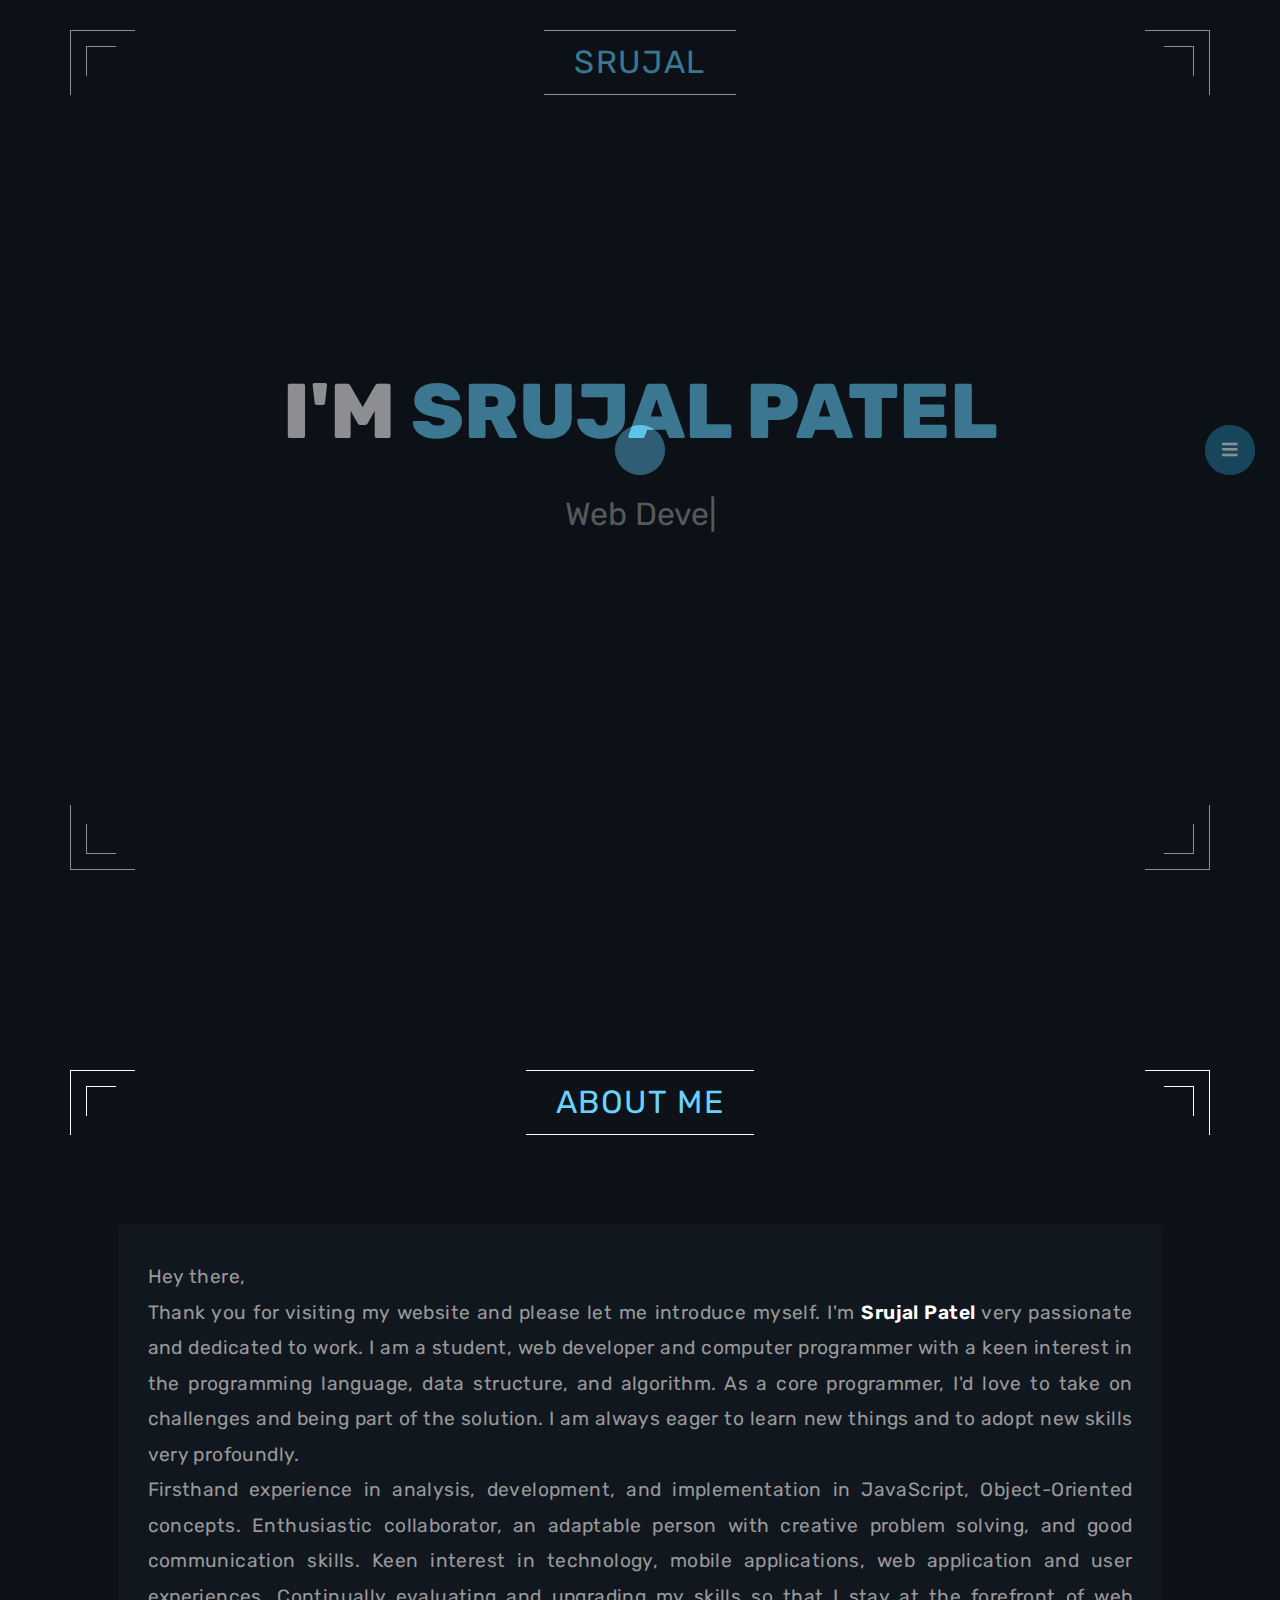
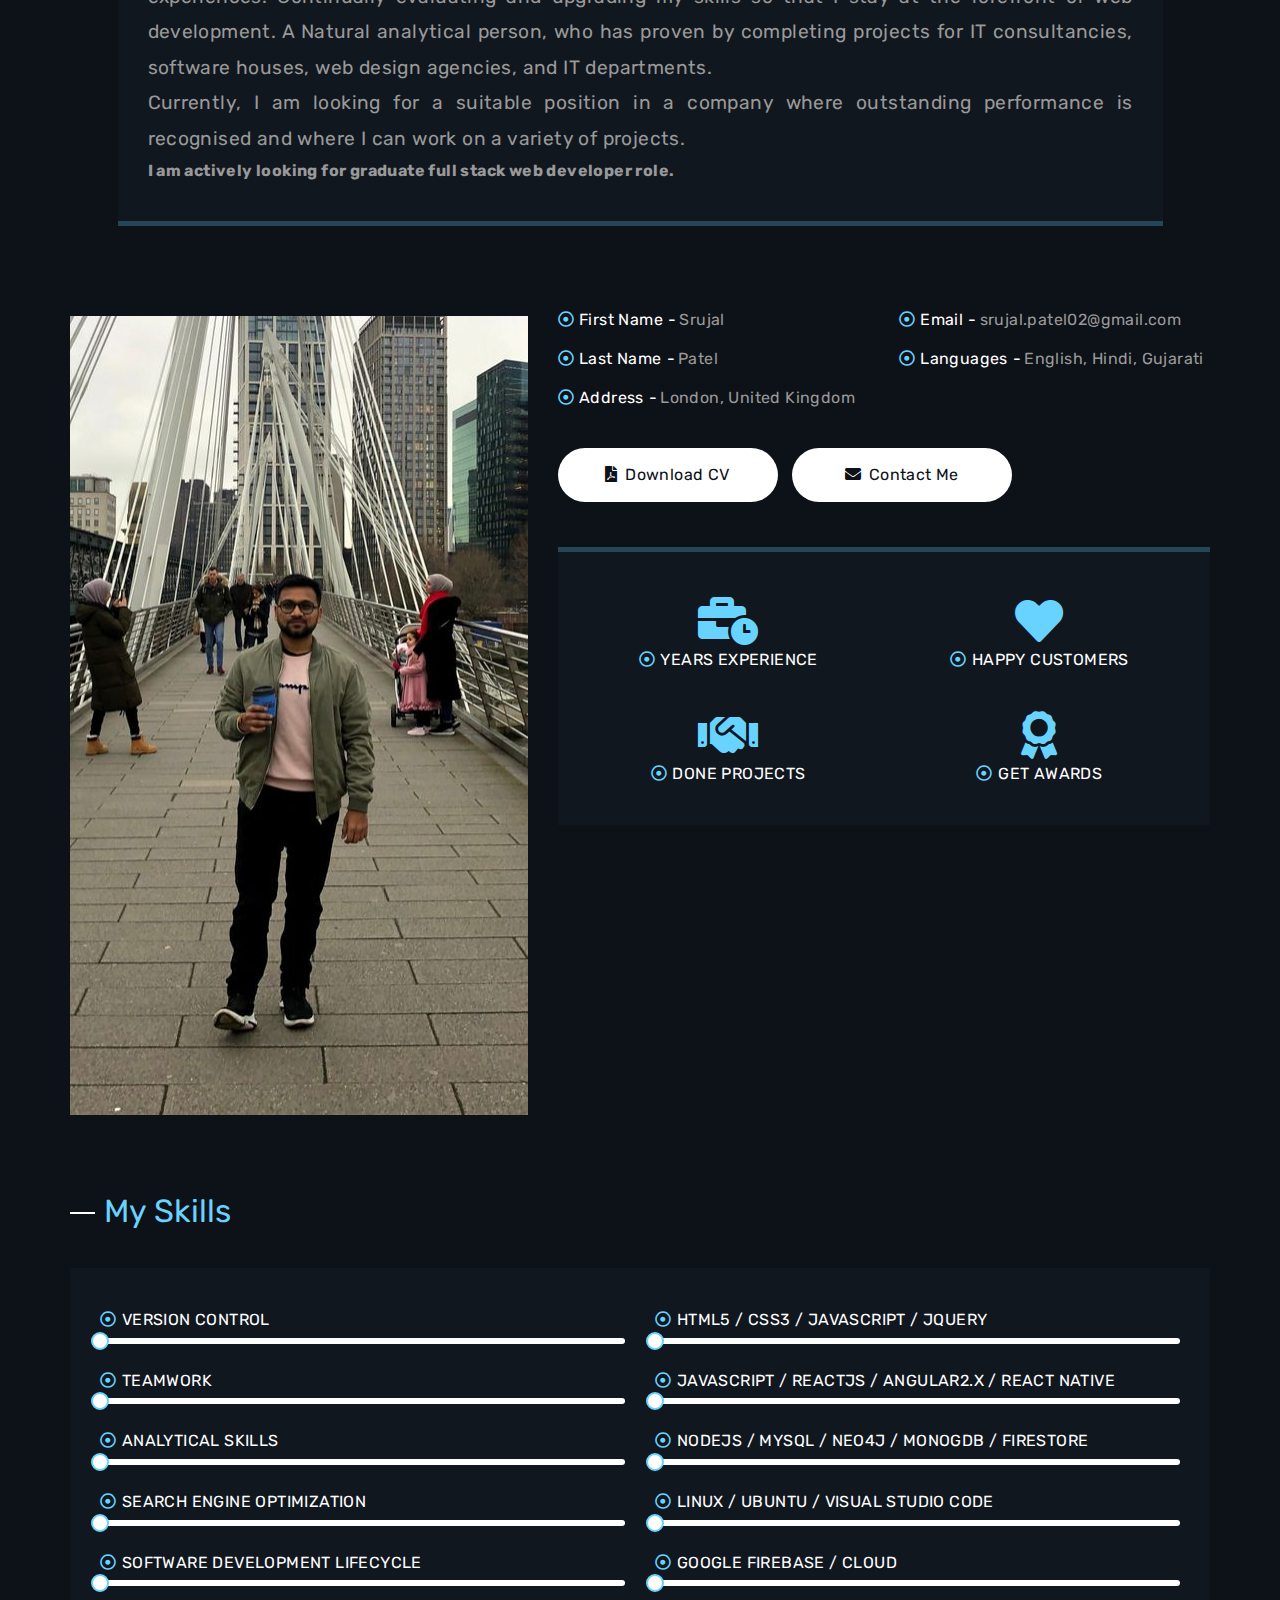
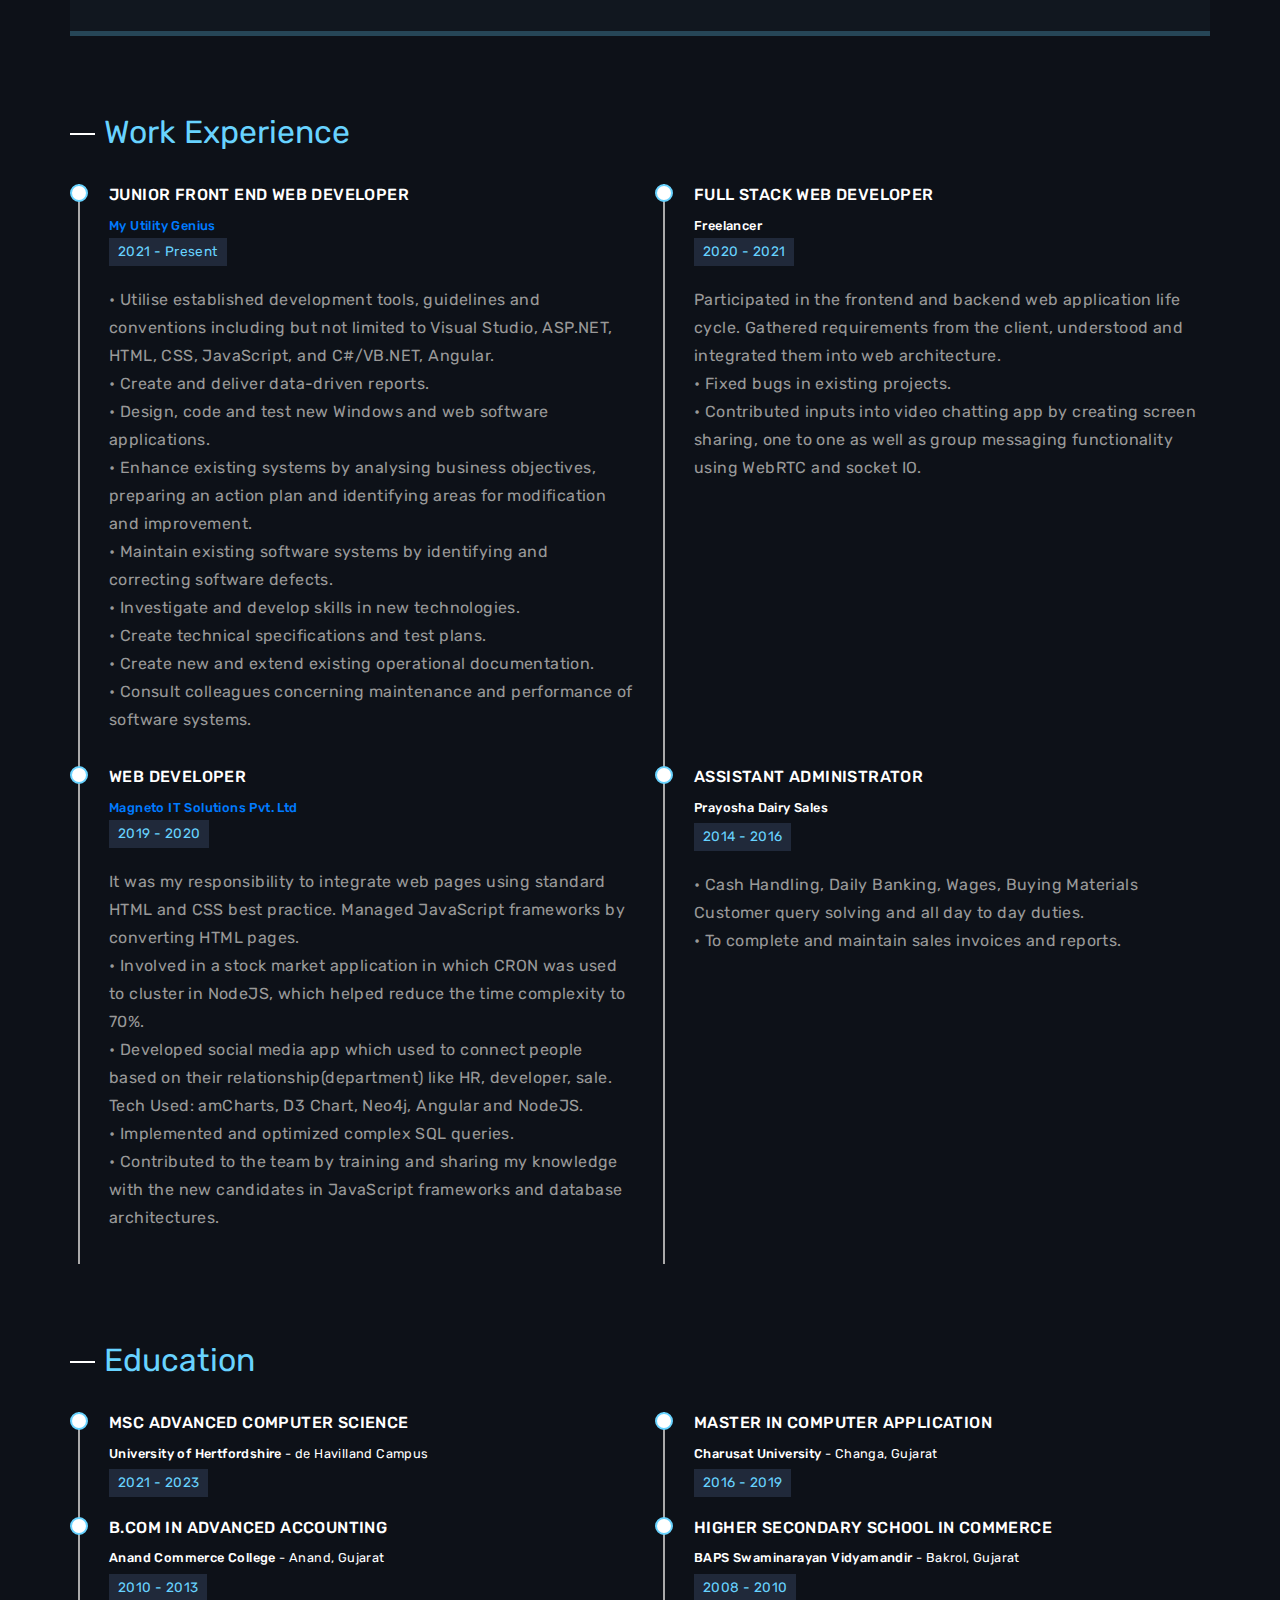
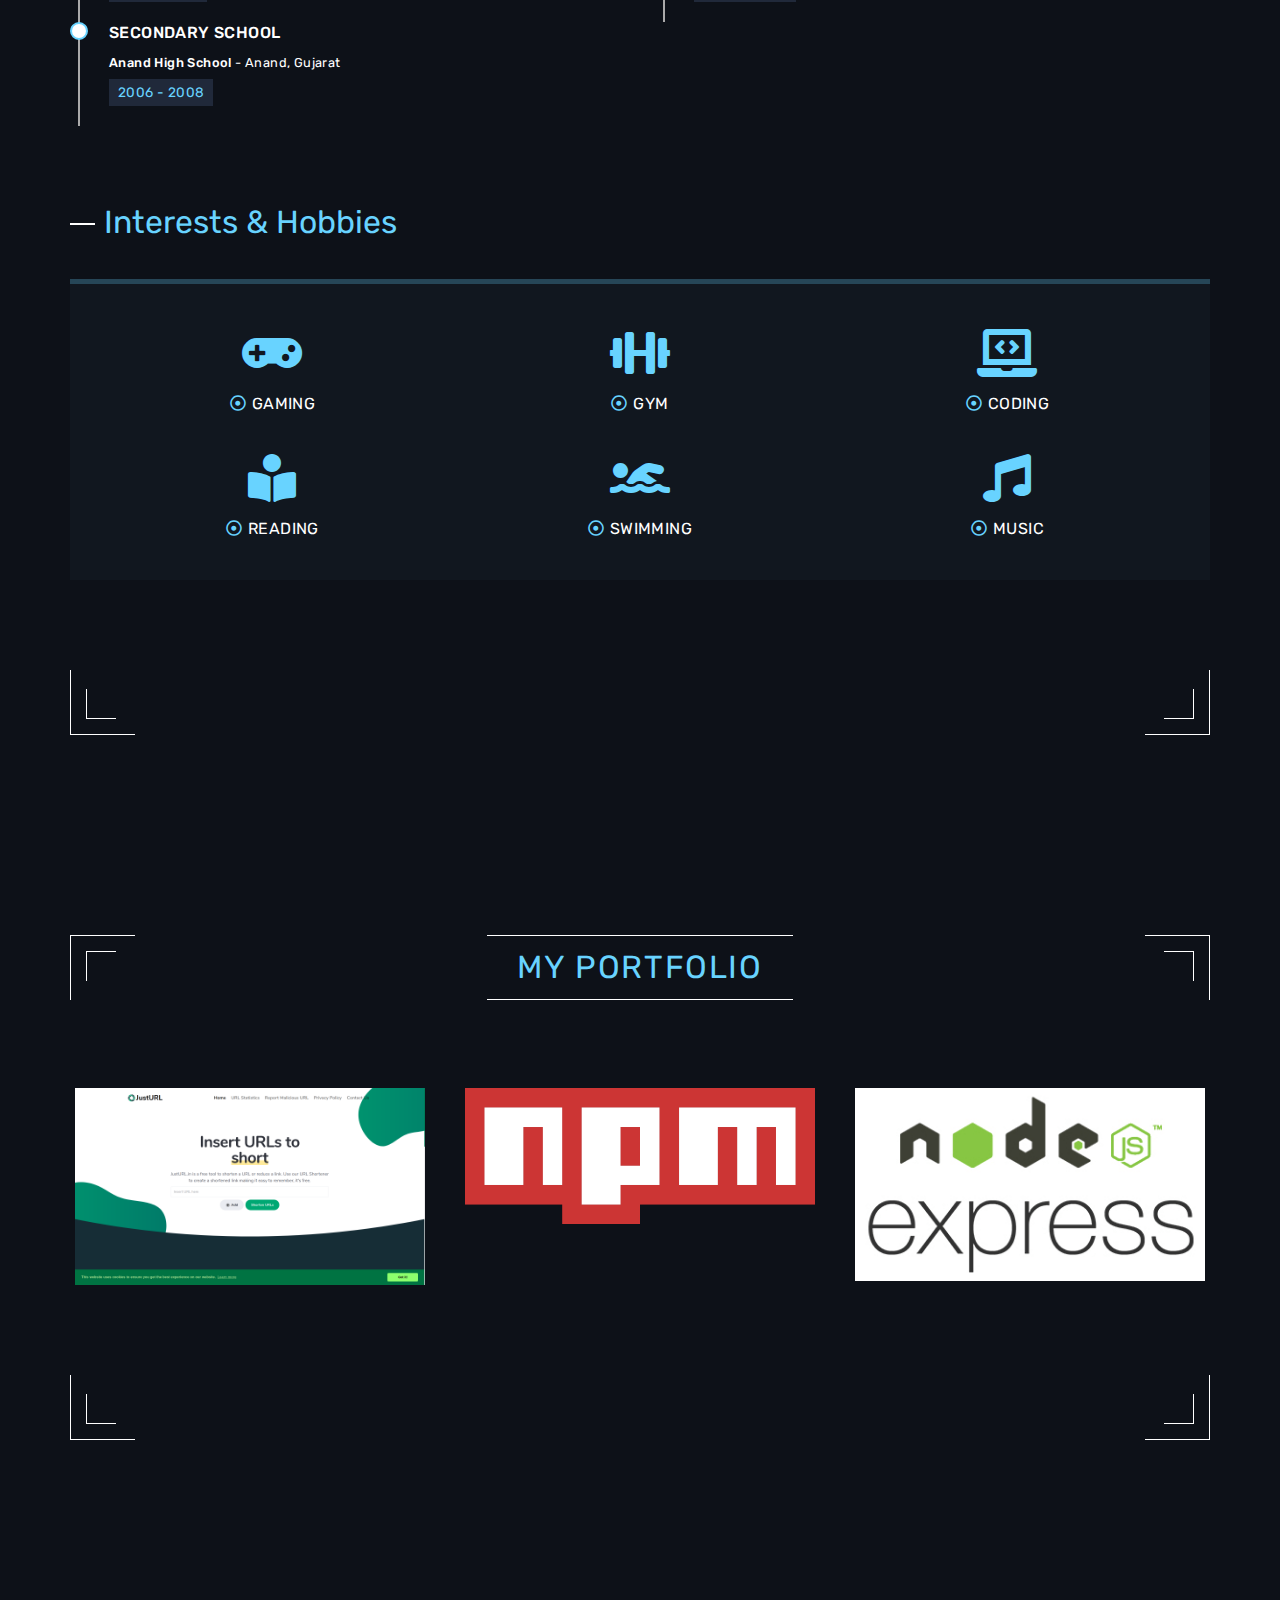
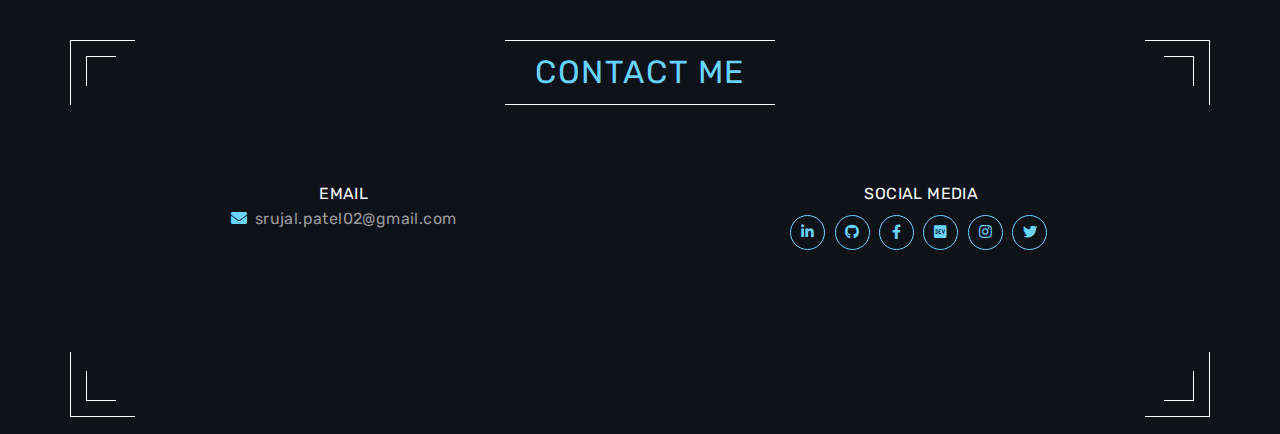
==== commit b63030ae: "update CV" ====
--- a/index.html
+++ b/index.html
@@ -267,7 +267,7 @@
               <!-- SINGLE BASIC INFO ENDS -->
               <!-- BUTTON WRAPPER STARTS -->
               <div class="button-wrapper col-12">
-                <a href="upload/SRUJAL_PATEL_CV.pdf" download id="download-cv">
+                <a href="https://drive.google.com/uc?export=download&id=13WU9stS_wJr6aBEQkAwRpt51CEQNjGIu" download id="download-cv">
                   <i class="fas fa-file-pdf hide"></i>
                   <span>Download CV</span>
                   <i class="c-inline-spinner" id="download-spinner"></i>
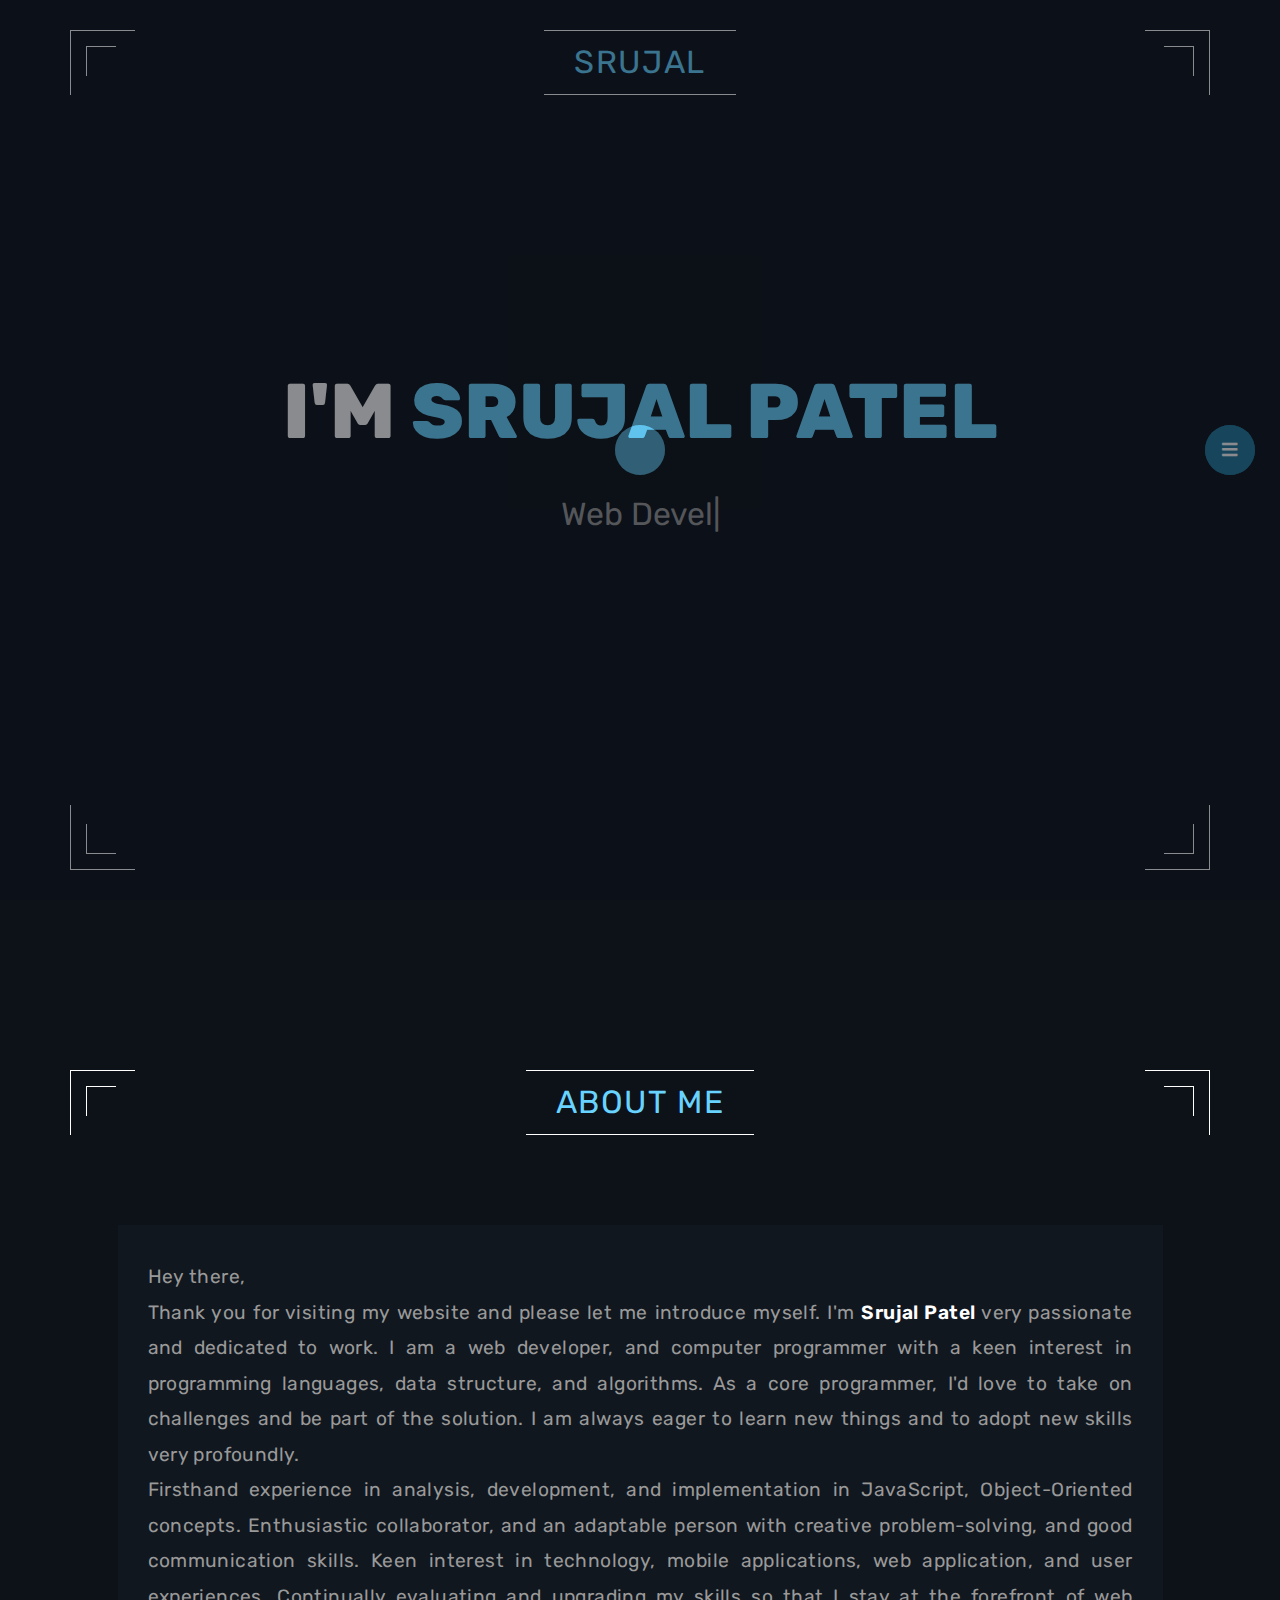
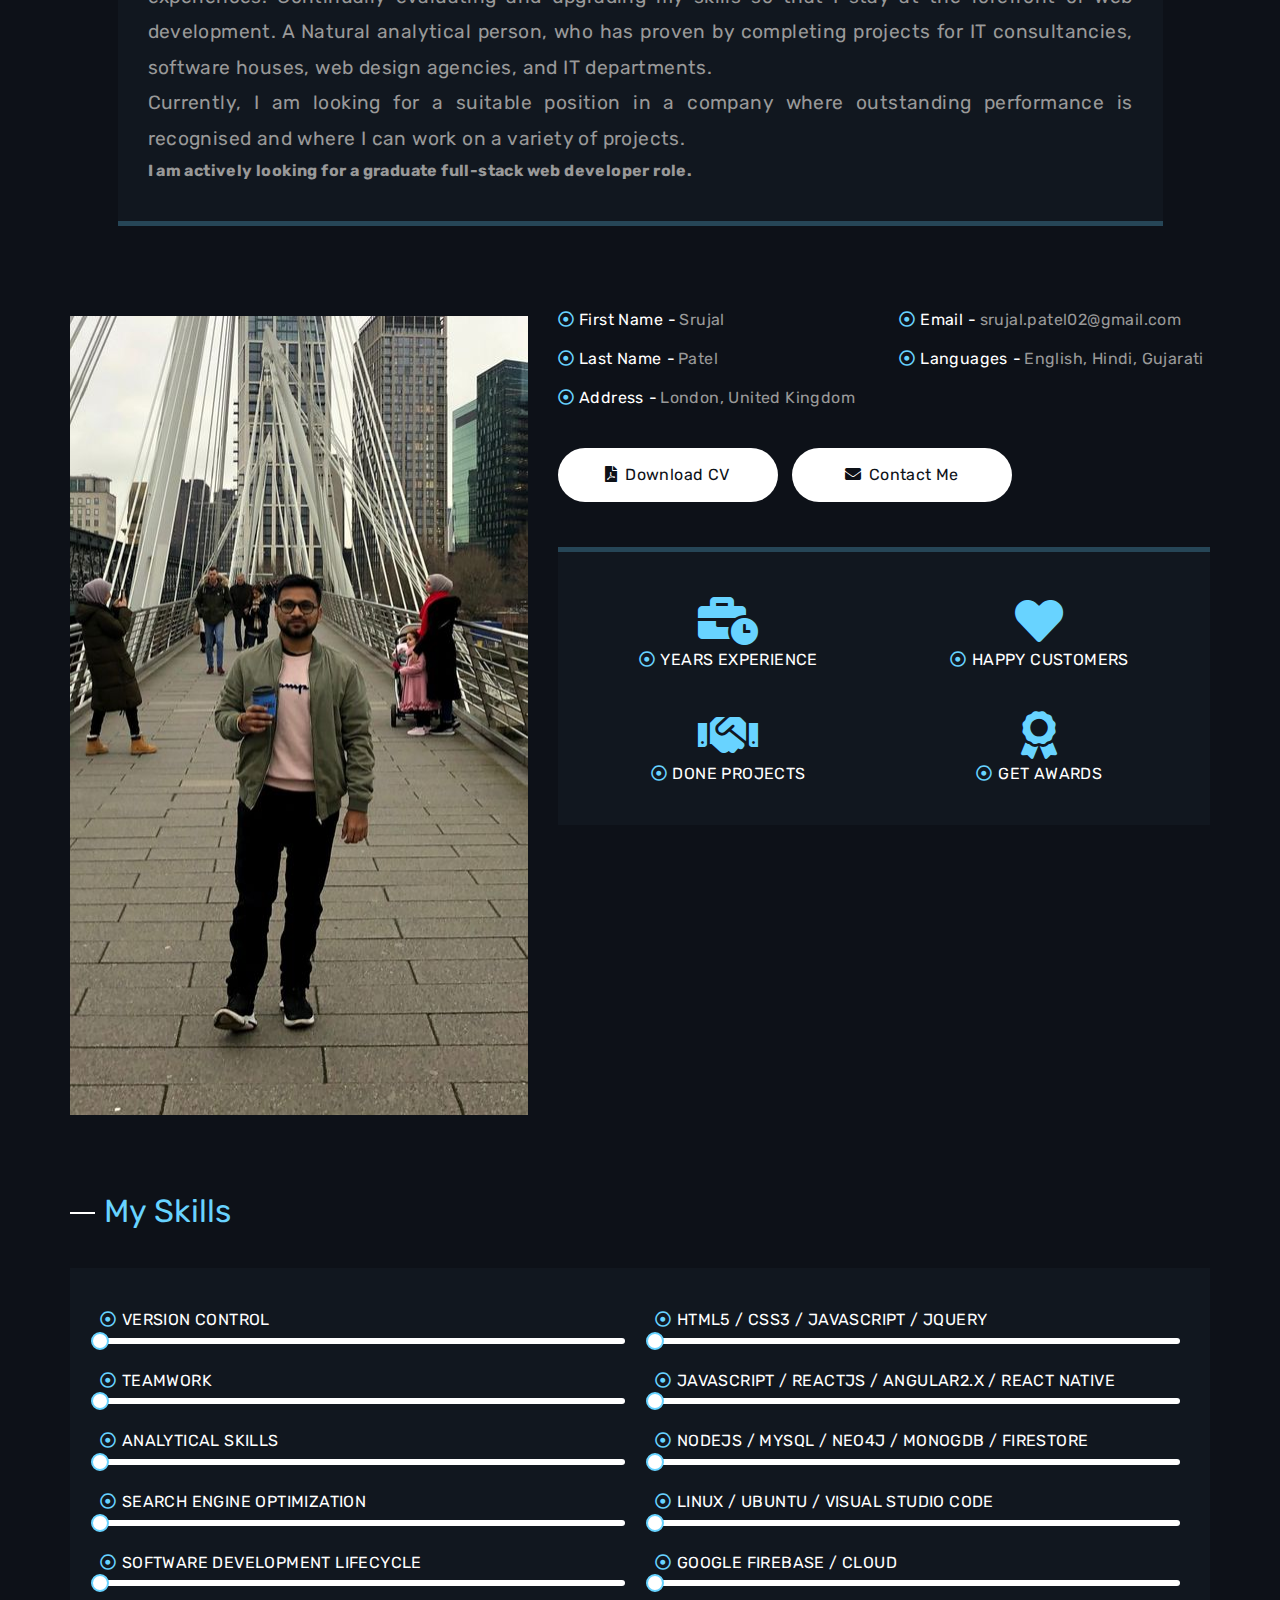
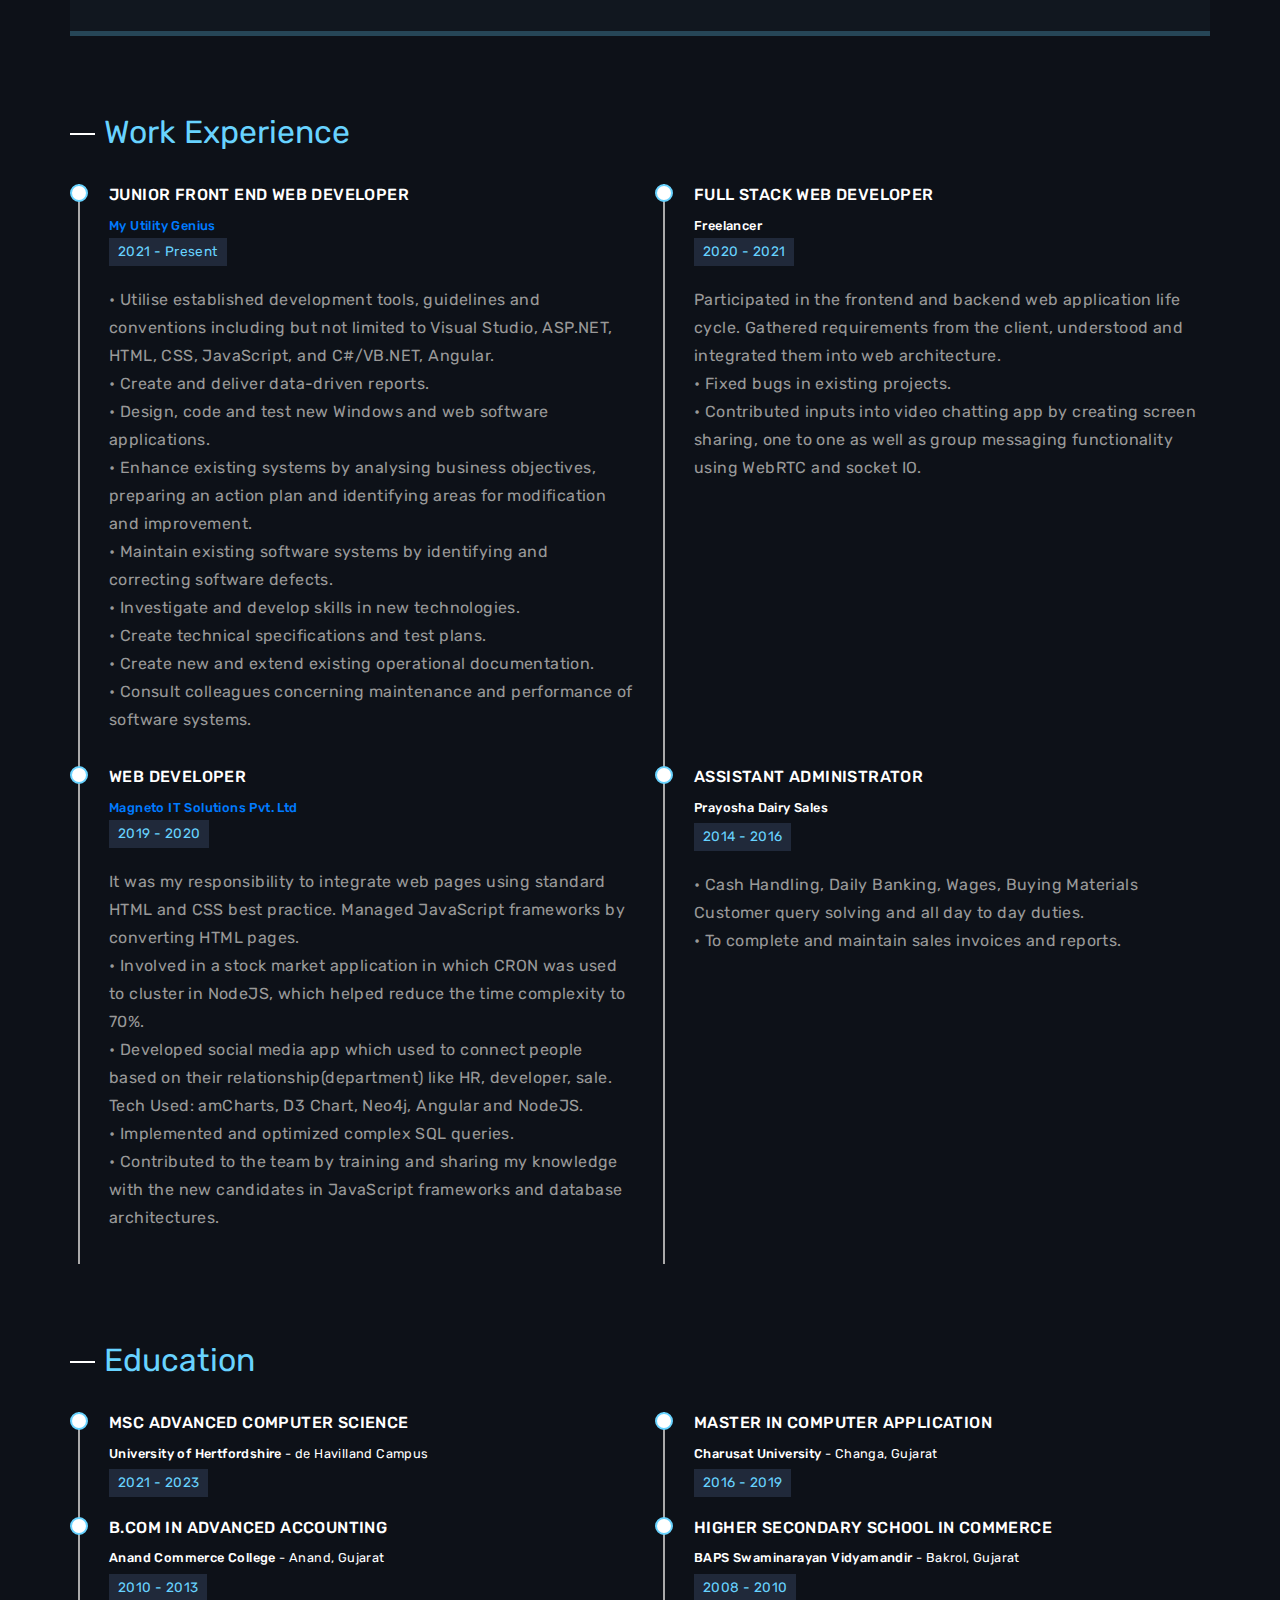
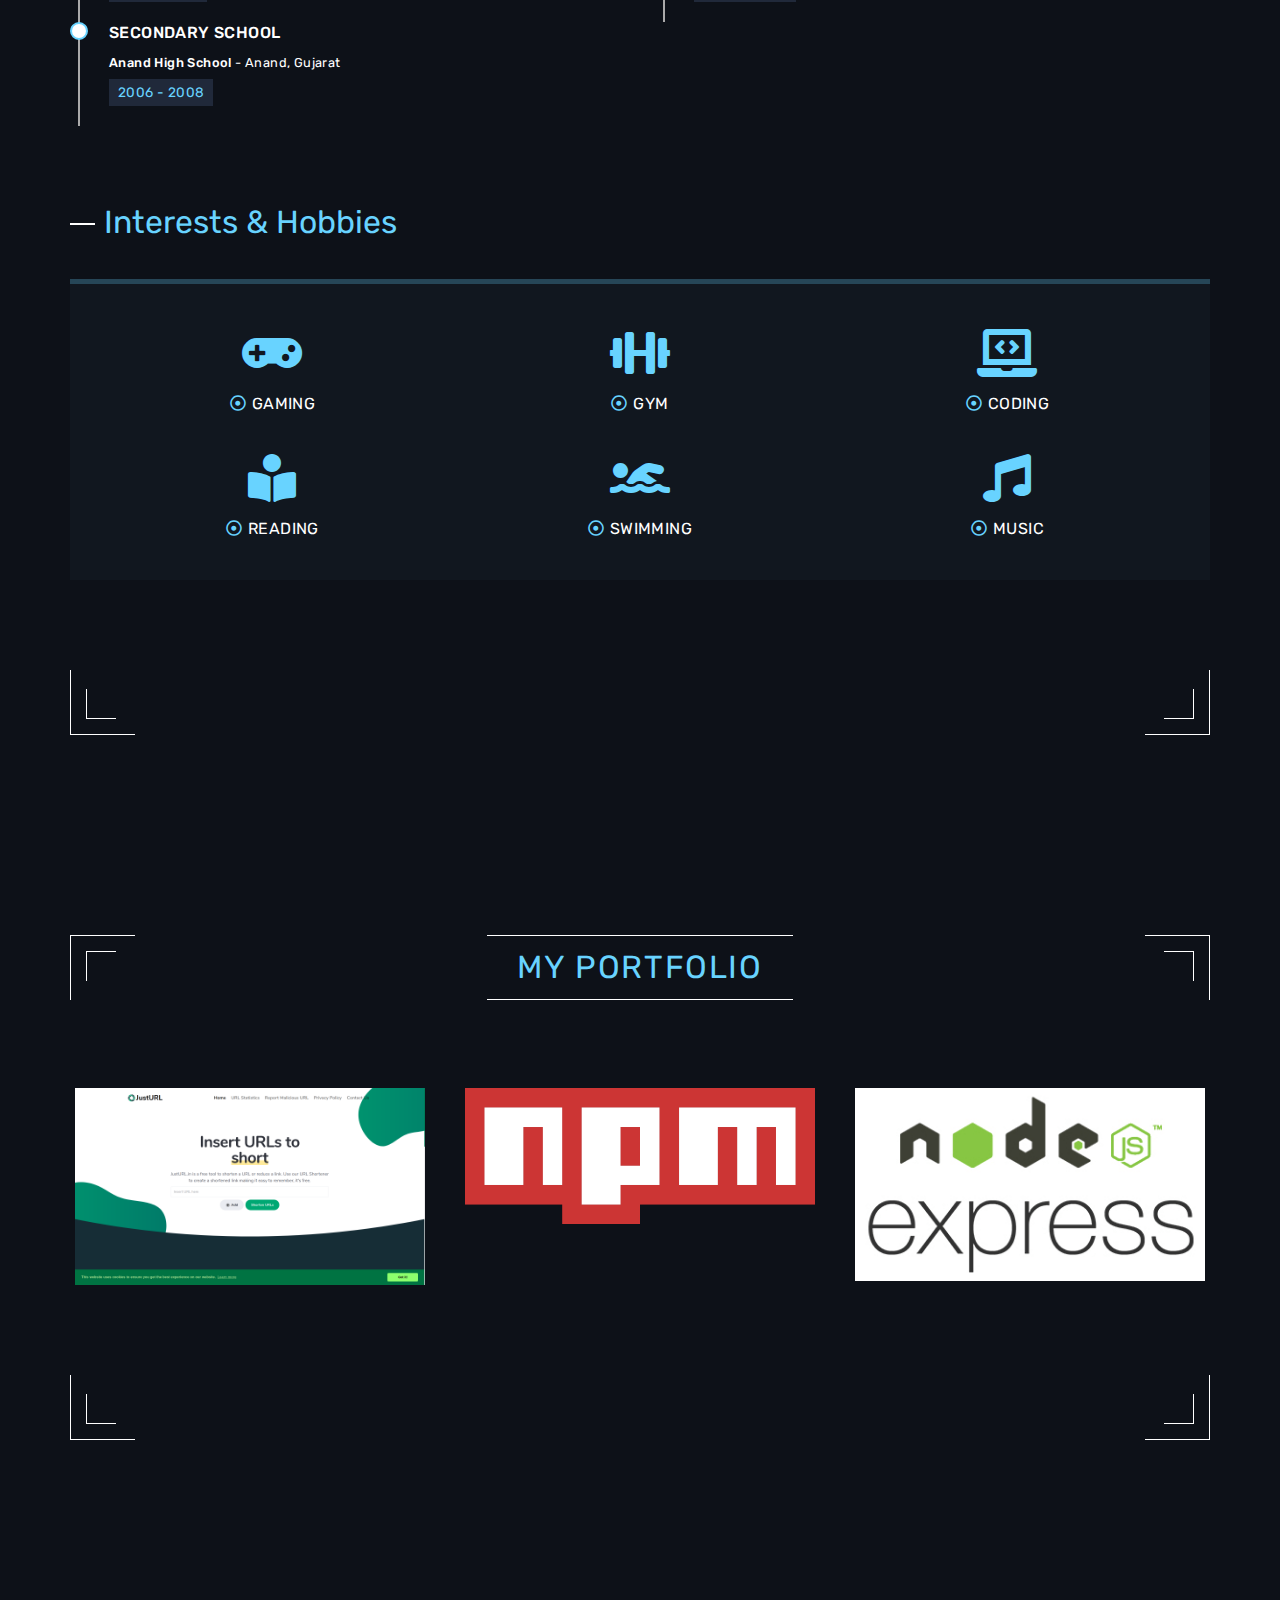
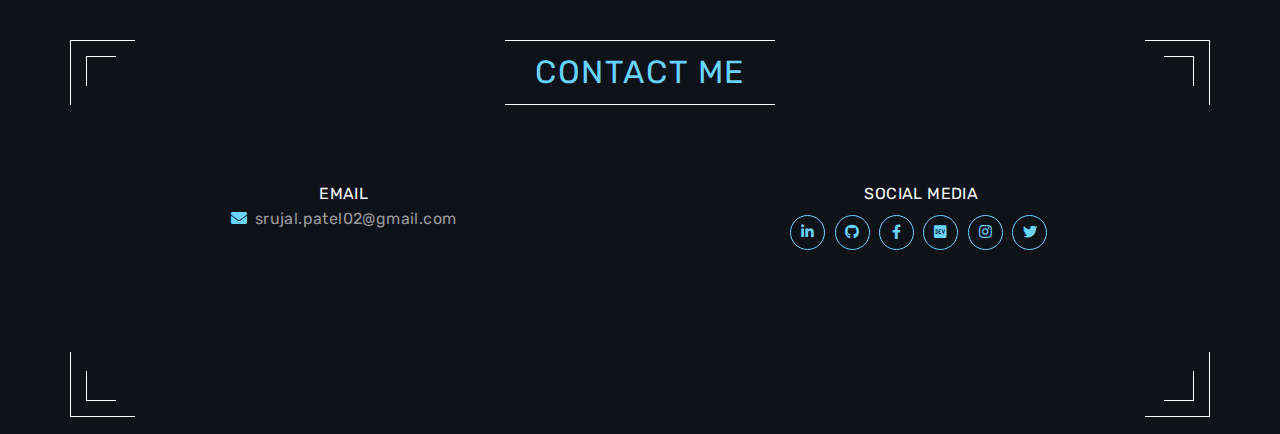
==== commit 5eec71c3: "Update index.html" ====
--- a/index.html
+++ b/index.html
@@ -180,15 +180,15 @@
           <p class="only-text">
             Hey there, <br />
             Thank you for visiting my website and please let me introduce myself.
-            I'm <span class="name">Srujal Patel</span> very passionate and dedicated to work. I am a student, web
-            developer and computer programmer with a keen interest in the programming language, data structure, and
-            algorithm. As a core programmer, I'd love to take on challenges and being part of the solution. I am always
+            I'm <span class="name">Srujal Patel</span> very passionate and dedicated to work. I am a web
+            developer, and computer programmer with a keen interest in programming languages, data structure, and
+            algorithms. As a core programmer, I'd love to take on challenges and be part of the solution. I am always
             eager to learn new things and to adopt new skills very profoundly.
           </p>
           <p class="only-text">
             Firsthand experience in analysis, development, and implementation in JavaScript, Object-Oriented concepts.
-            Enthusiastic collaborator, an adaptable person with creative problem solving, and good communication skills.
-            Keen interest in technology, mobile applications, web application and user experiences. Continually
+            Enthusiastic collaborator, and an adaptable person with creative problem-solving, and good communication skills.
+            Keen interest in technology, mobile applications, web application, and user experiences. Continually
             evaluating and upgrading my skills so that I stay at the forefront of web development. A Natural analytical
             person, who has proven by completing projects for IT consultancies, software houses, web design agencies,
             and IT departments.
@@ -198,7 +198,7 @@
             and where I can work on a variety of projects.
           </p>
           <p class="font-weight-bold">
-            <small>I am actively looking for graduate full stack web developer role.</small>
+            <small>I am actively looking for a graduate full-stack web developer role.</small>
           </p>
         </div>
         <!-- DESCRIPTION ENDS -->
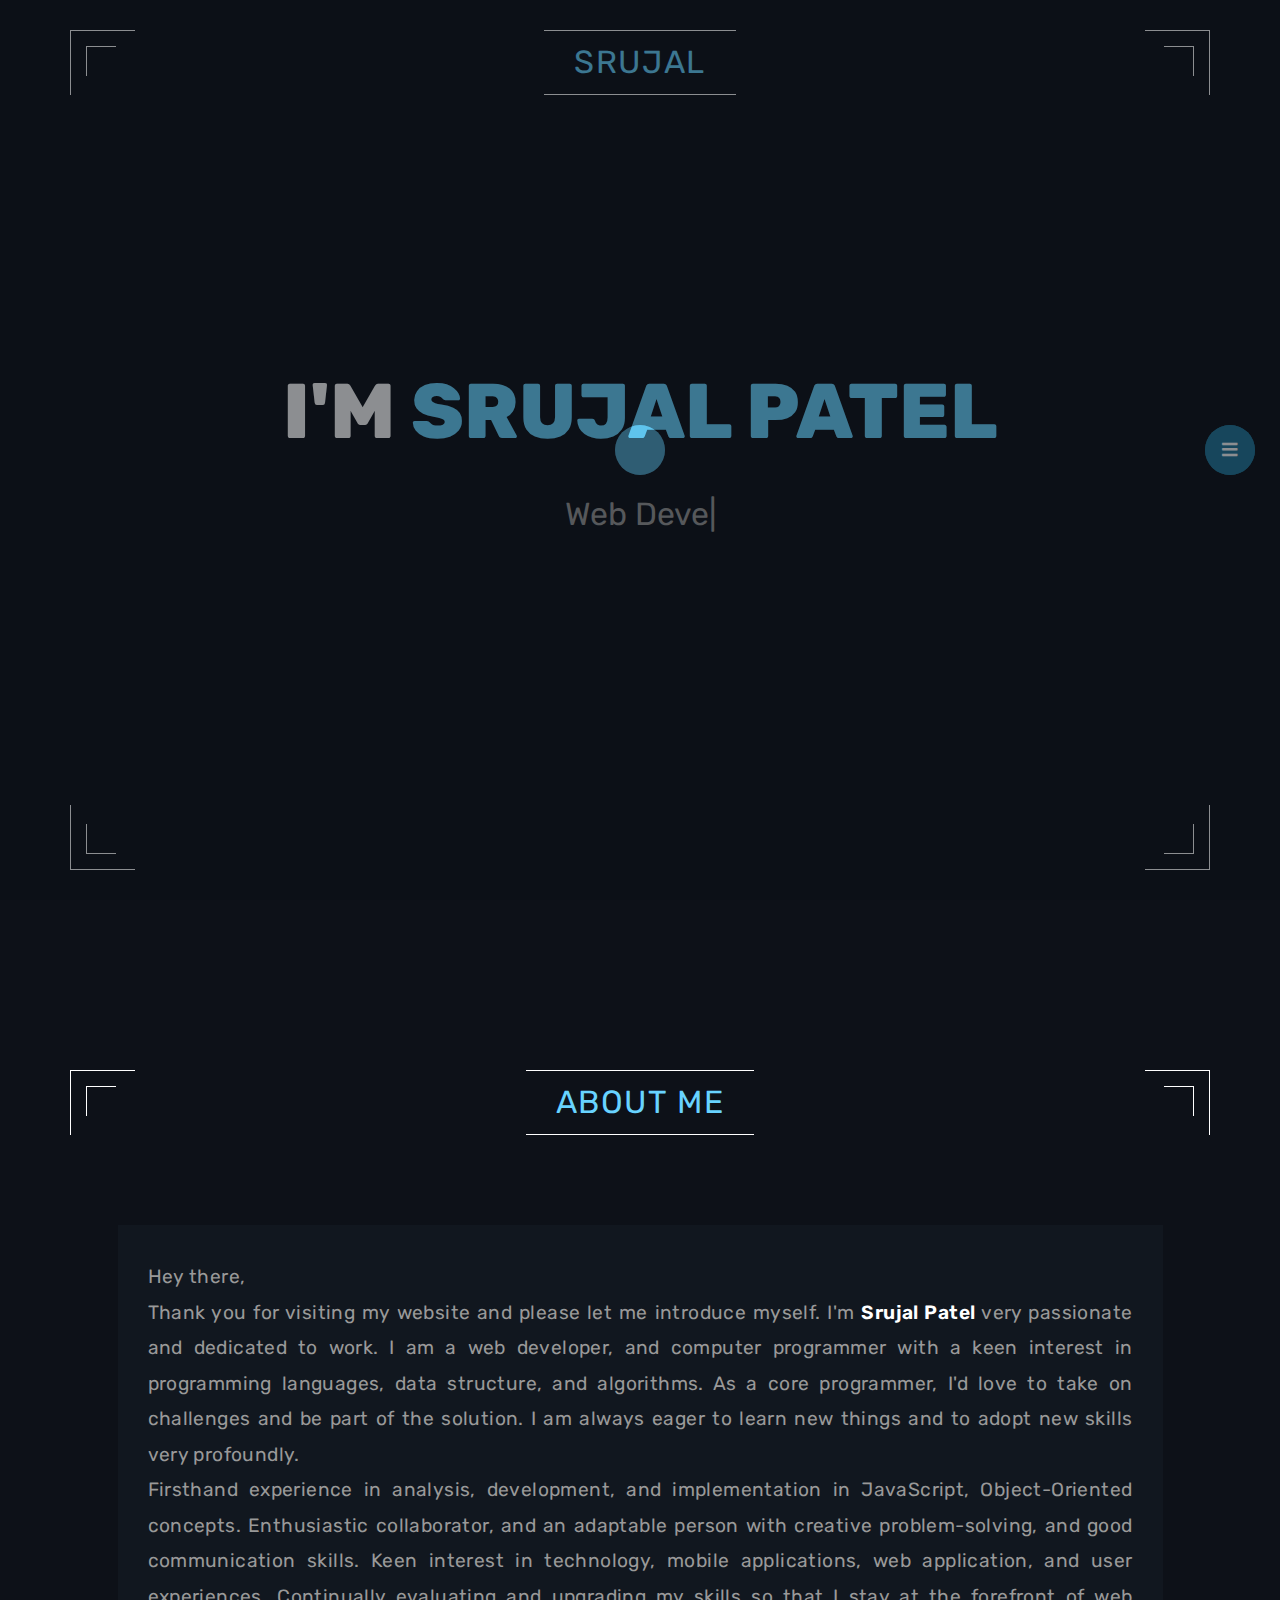
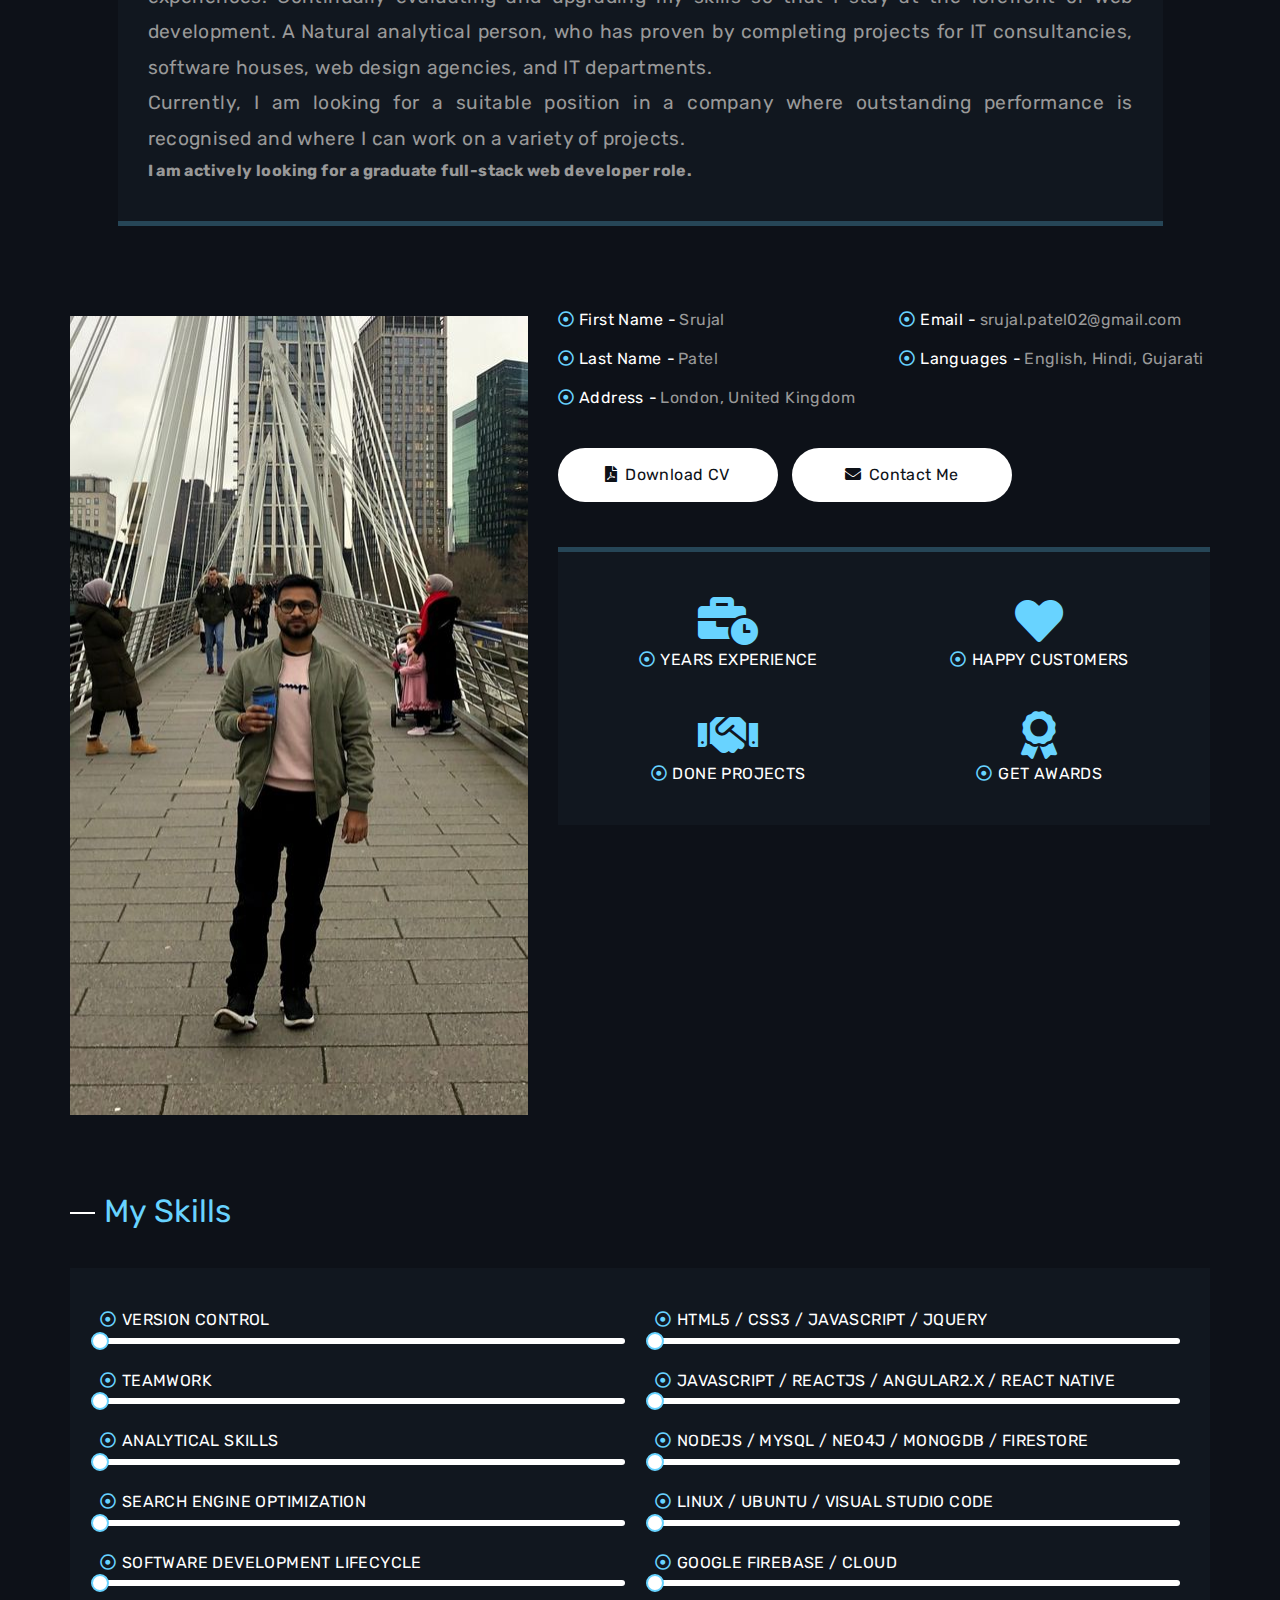
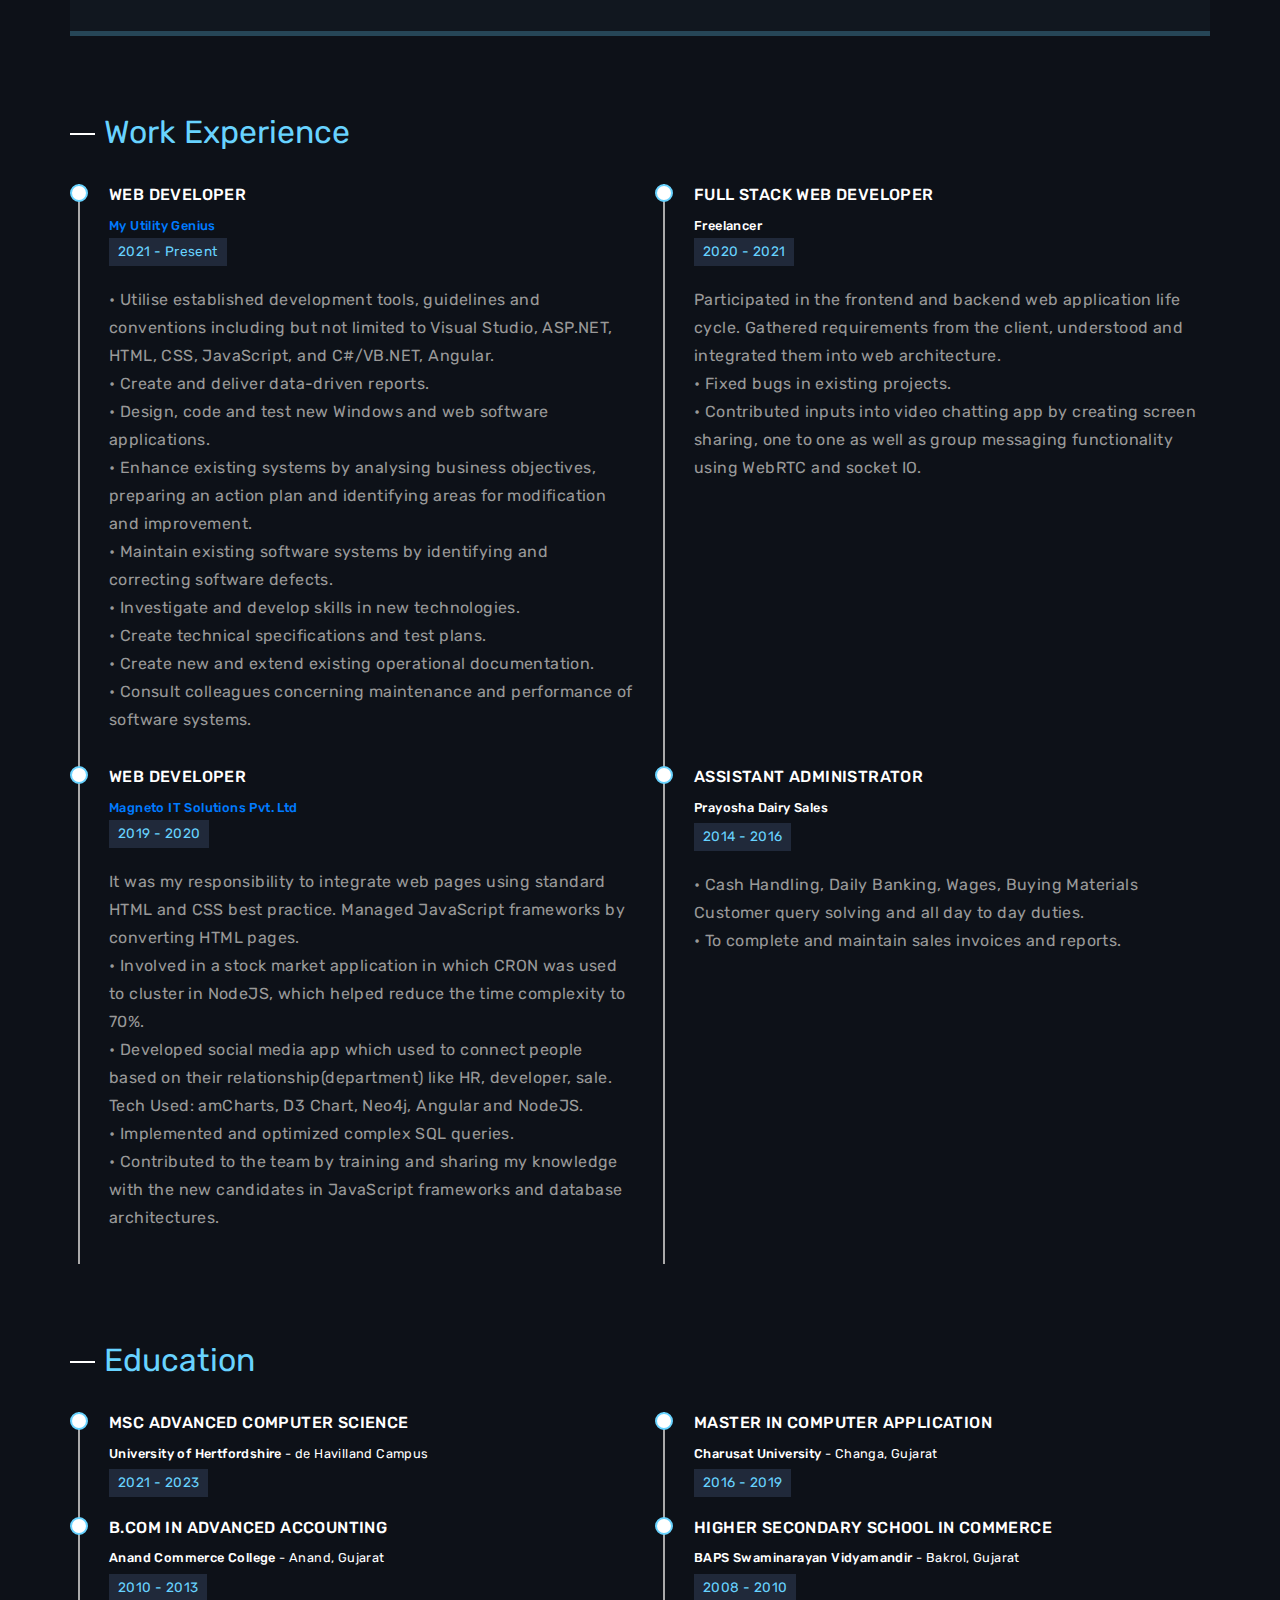
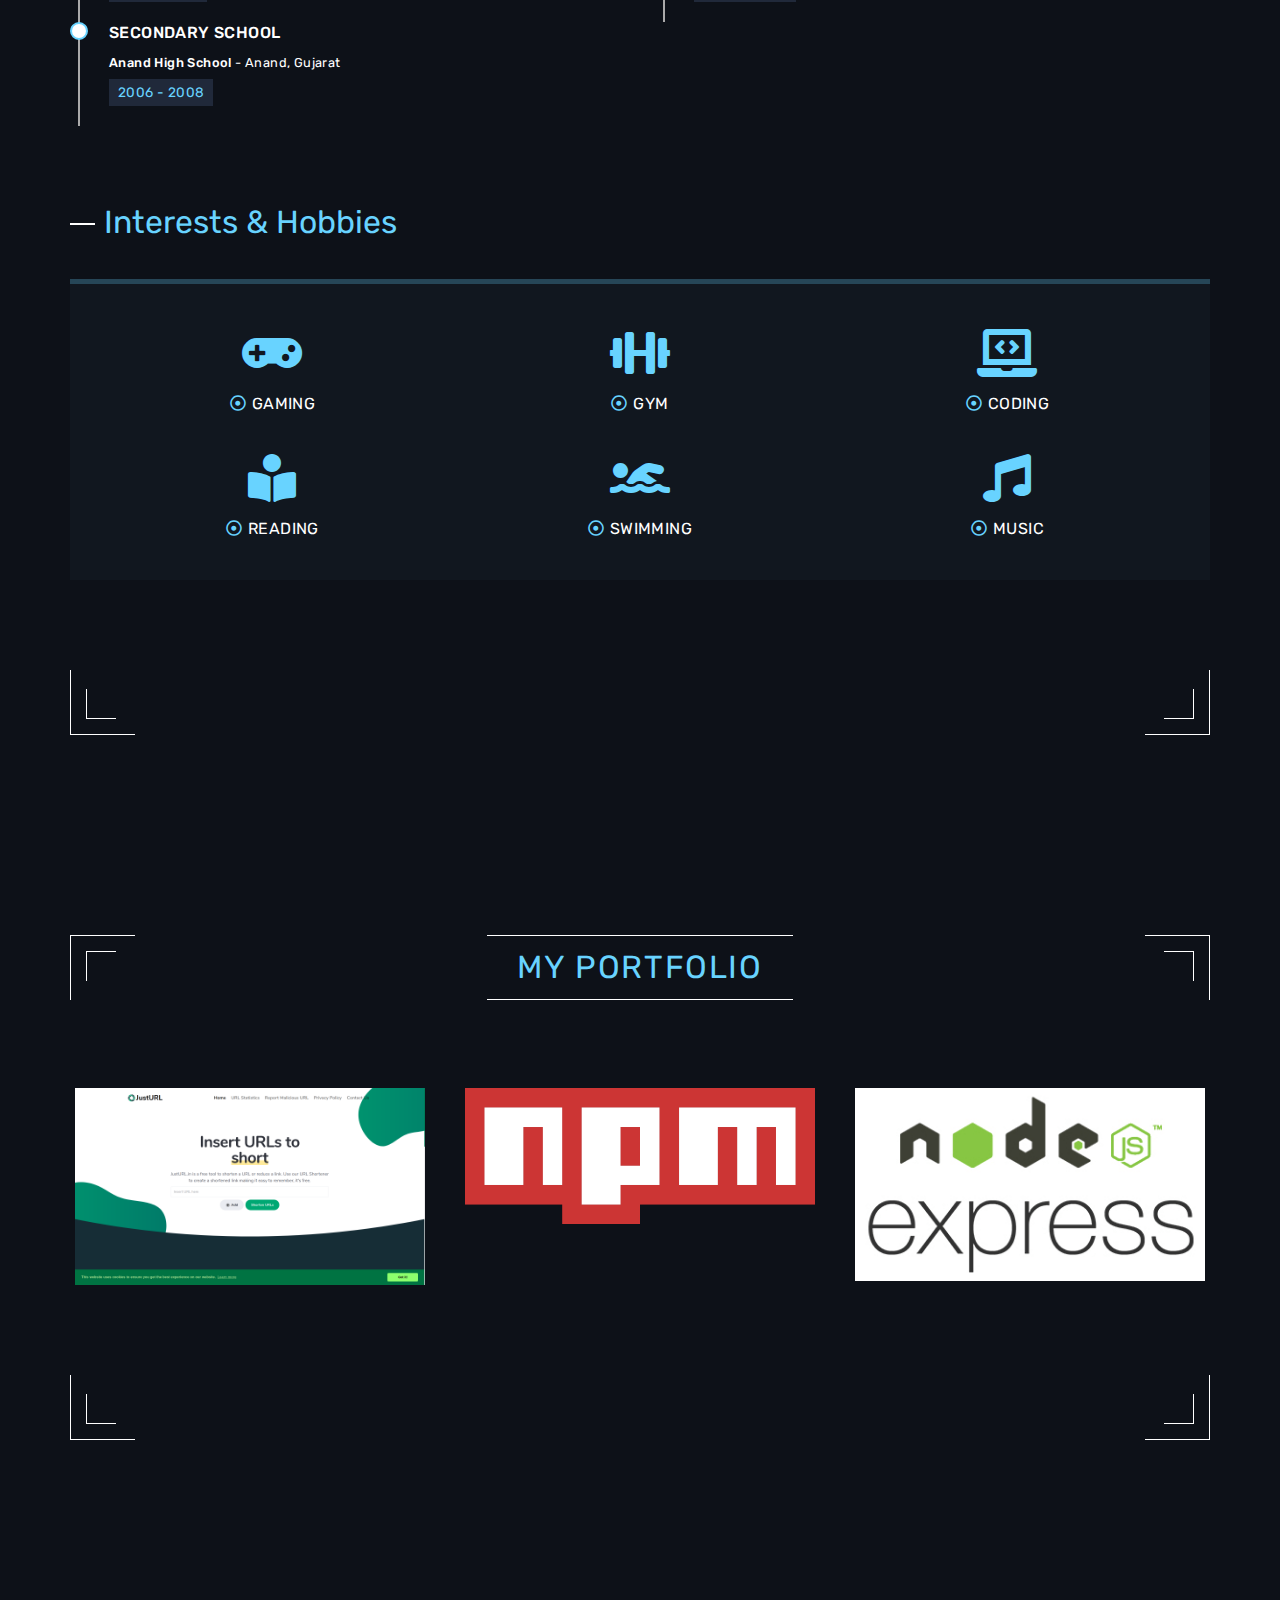
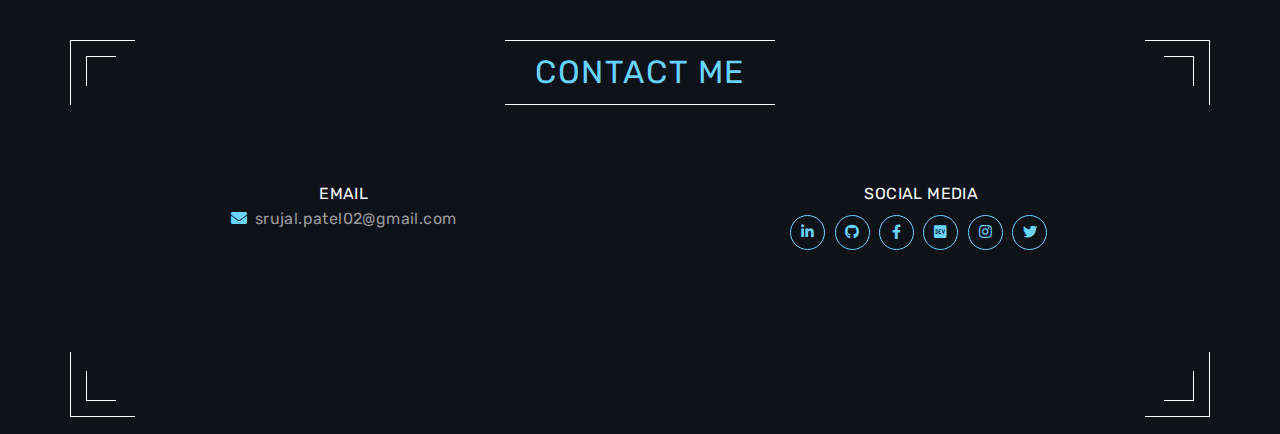
==== commit 7934634c: "Update index.html" ====
--- a/index.html
+++ b/index.html
@@ -463,7 +463,7 @@
             <ul class="timeline row no-gutters">
               <!-- SINGLE WORK EXPERIENCE STARTS -->
               <li class="single-work-experience col-lg-6">
-                <p class="name">Junior Front End Web Developer</p>
+                <p class="name">Web Developer</p>
                 <p class="small">
                   <a href="https://www.myutilitygenius.co.uk/" target="_blank">
                     <span class="f-w-500">My Utility Genius</span>
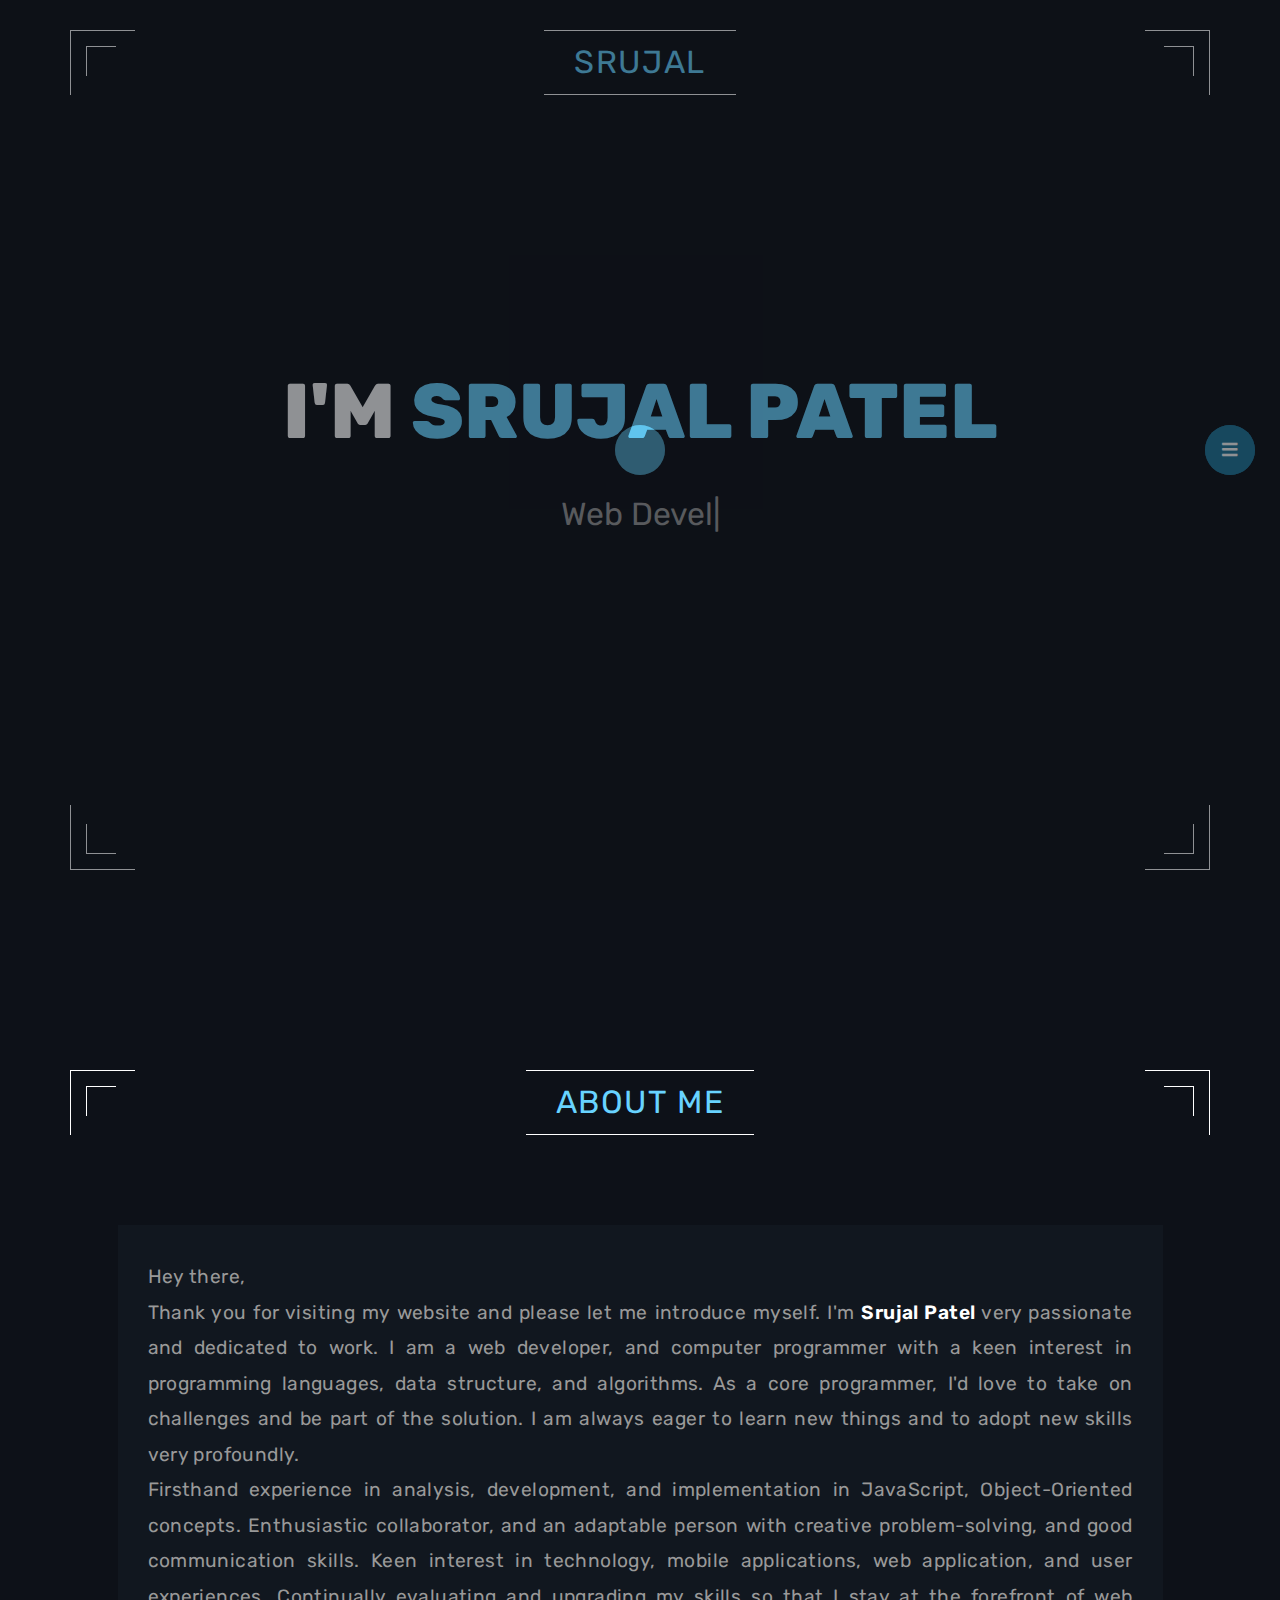
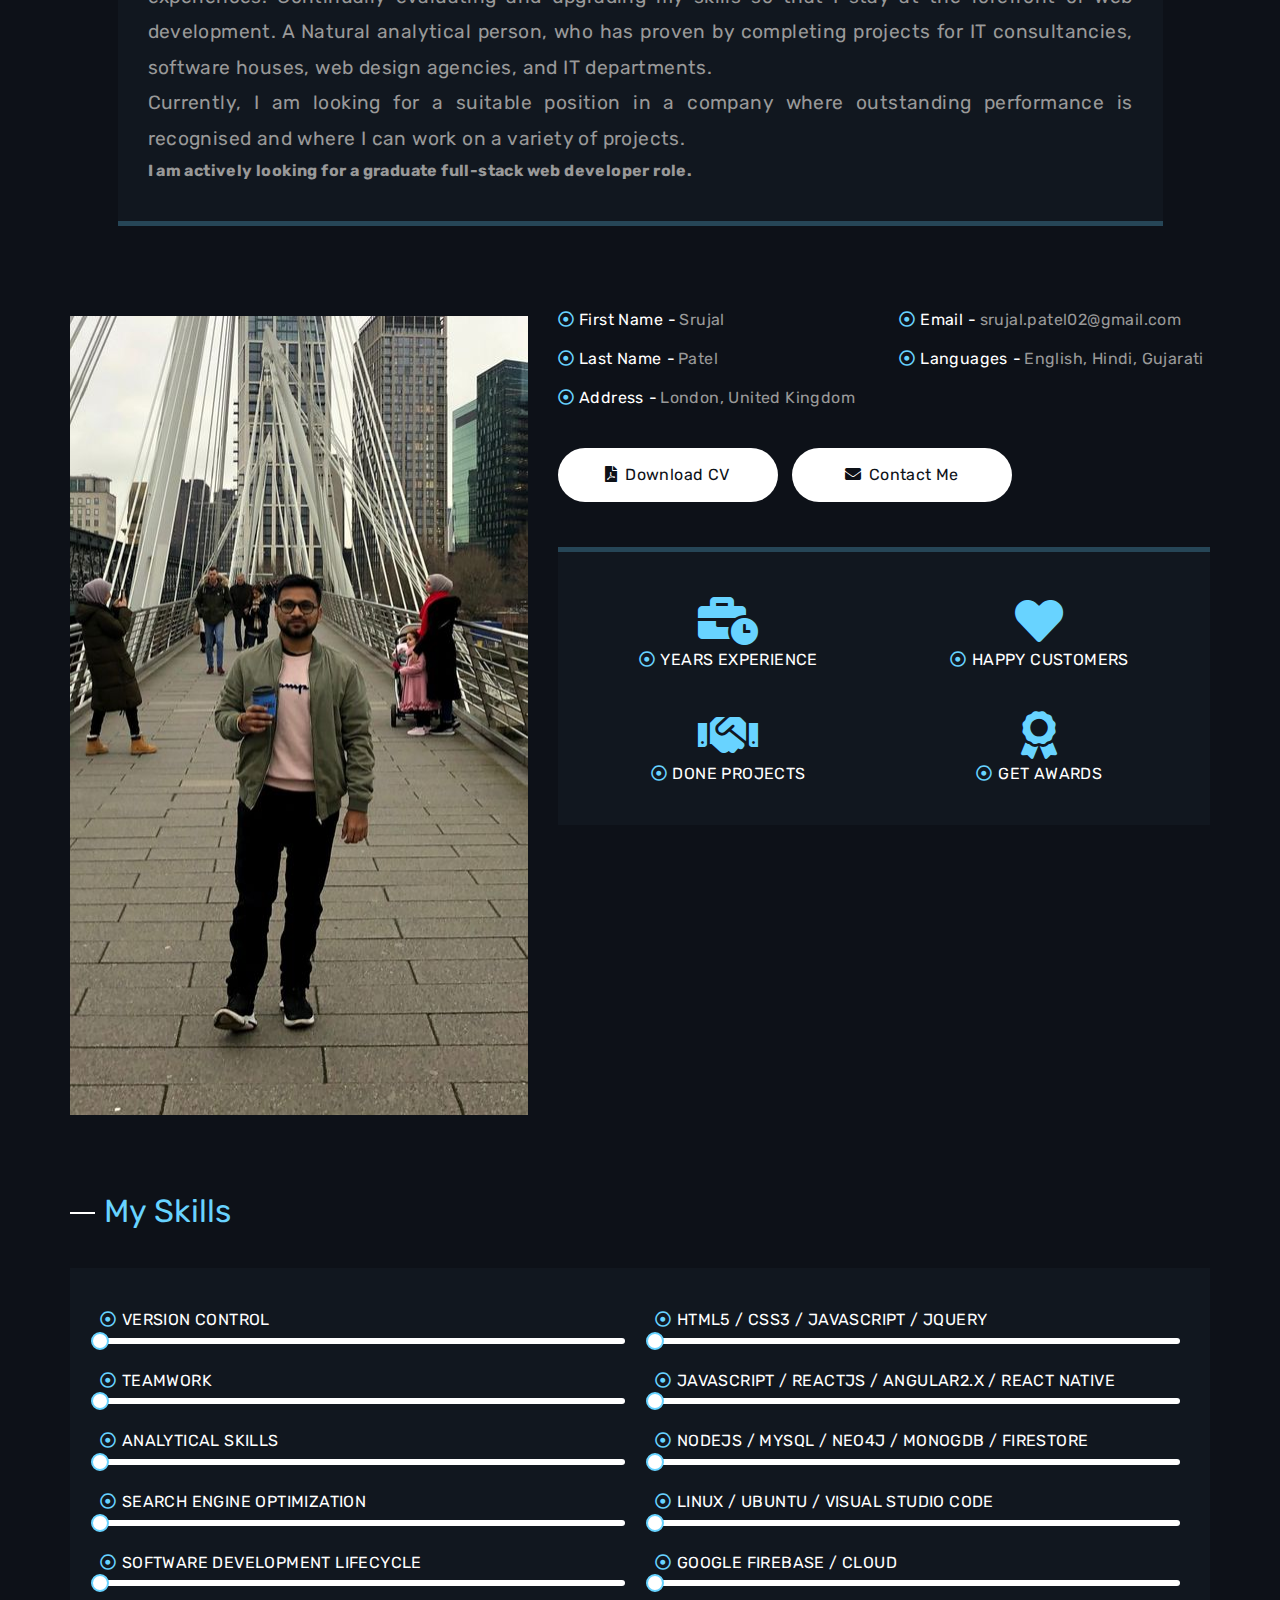
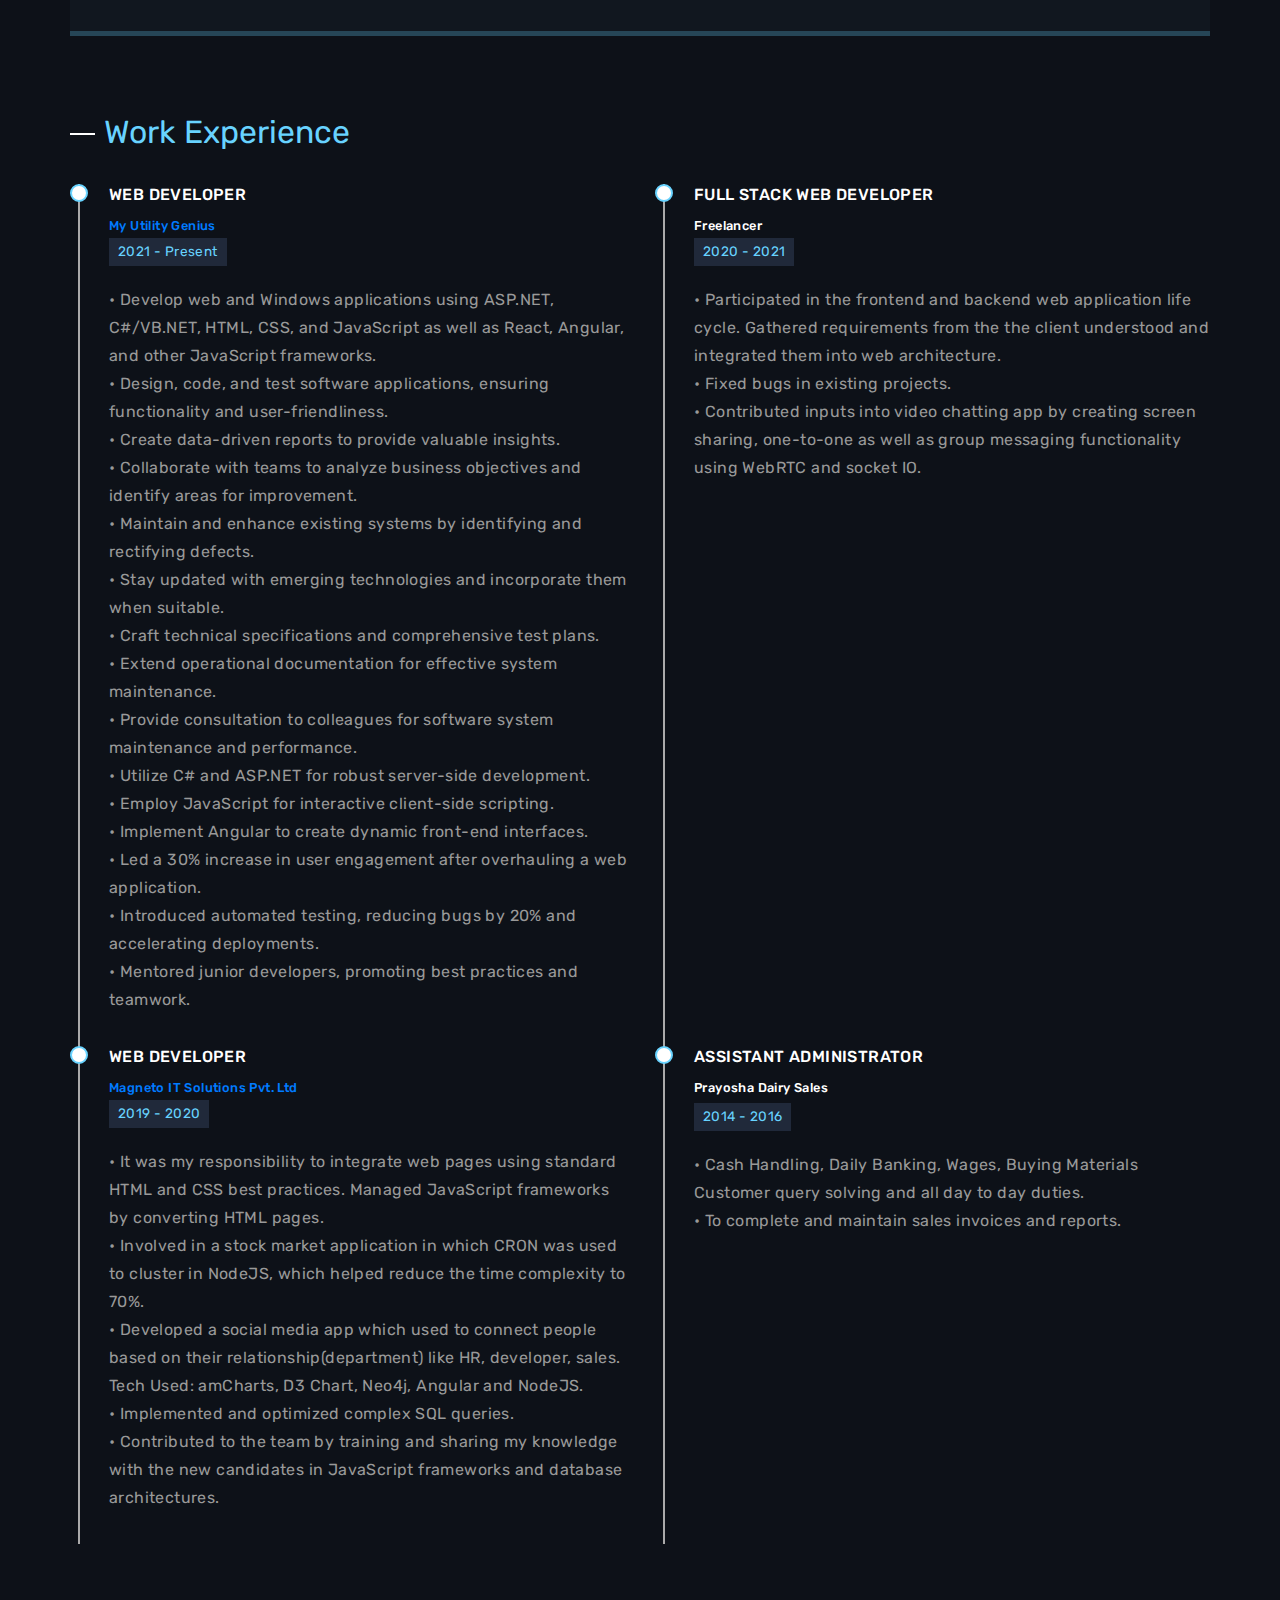
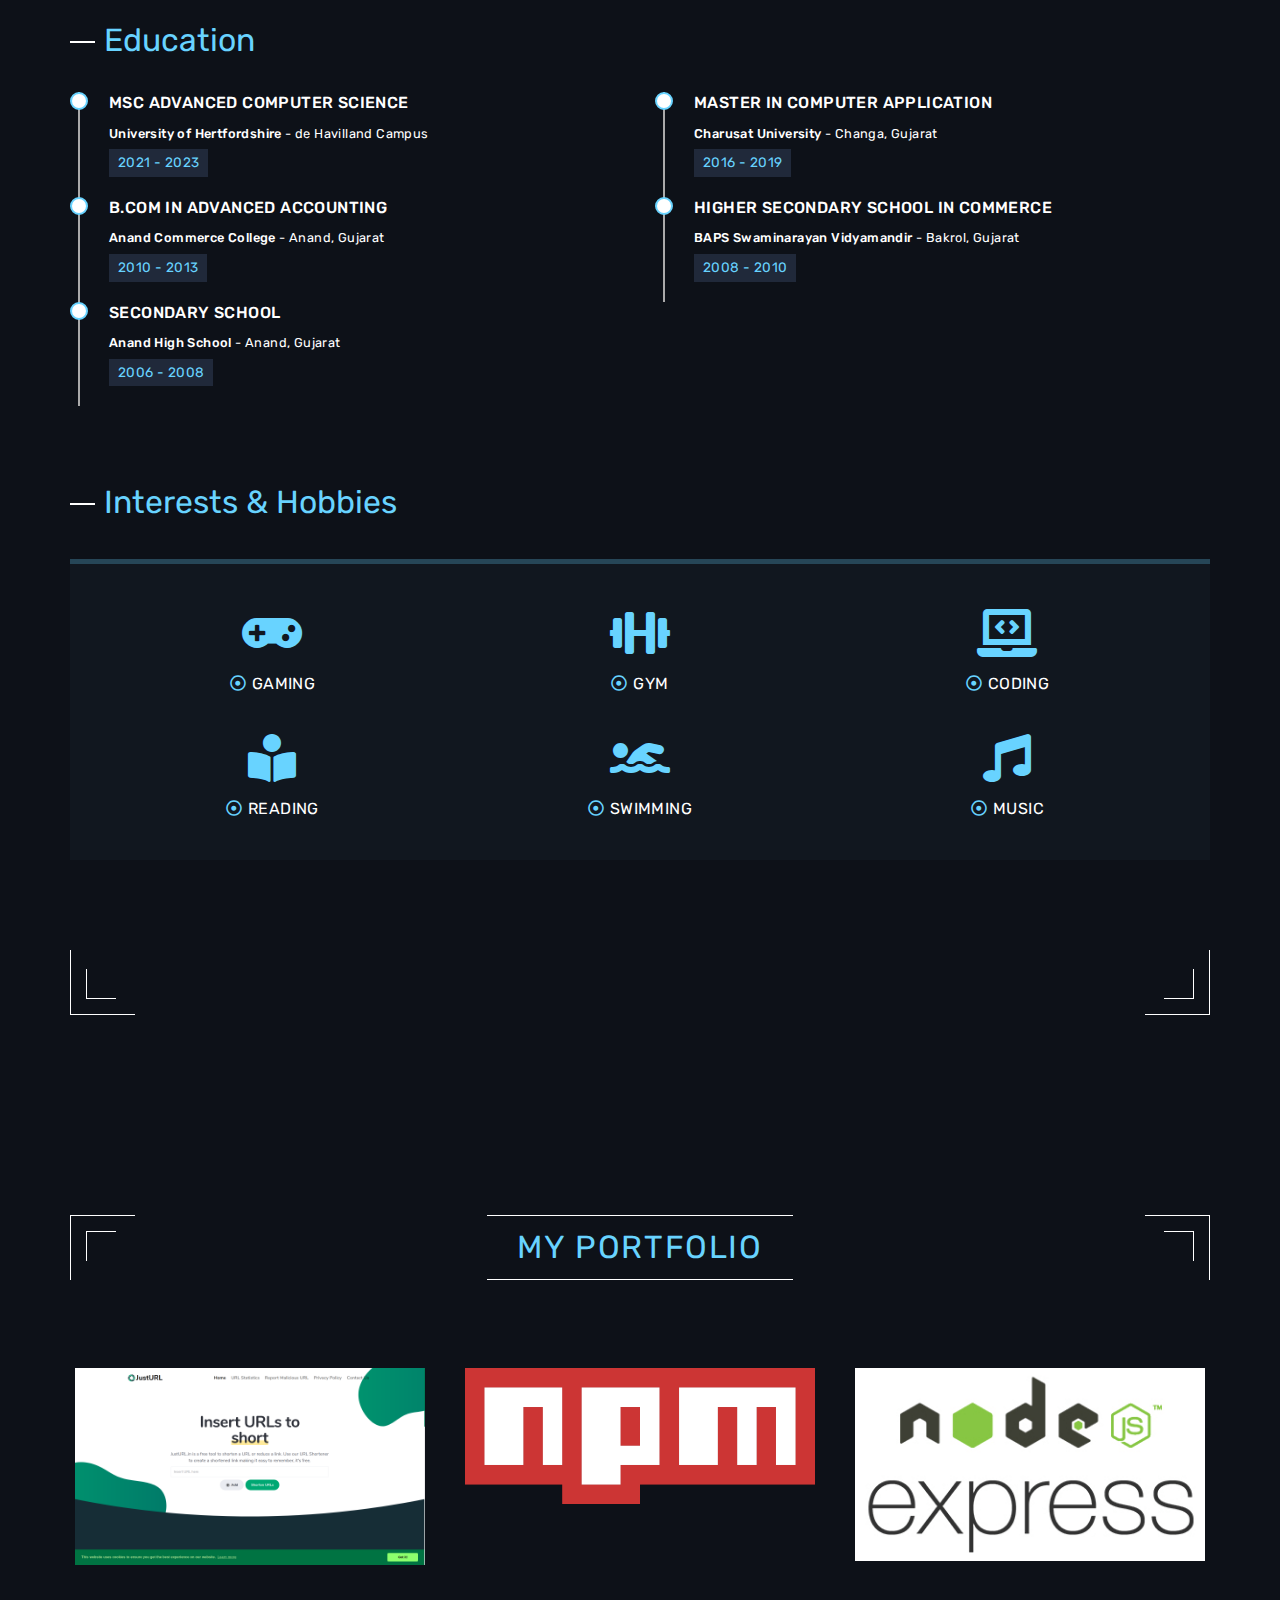
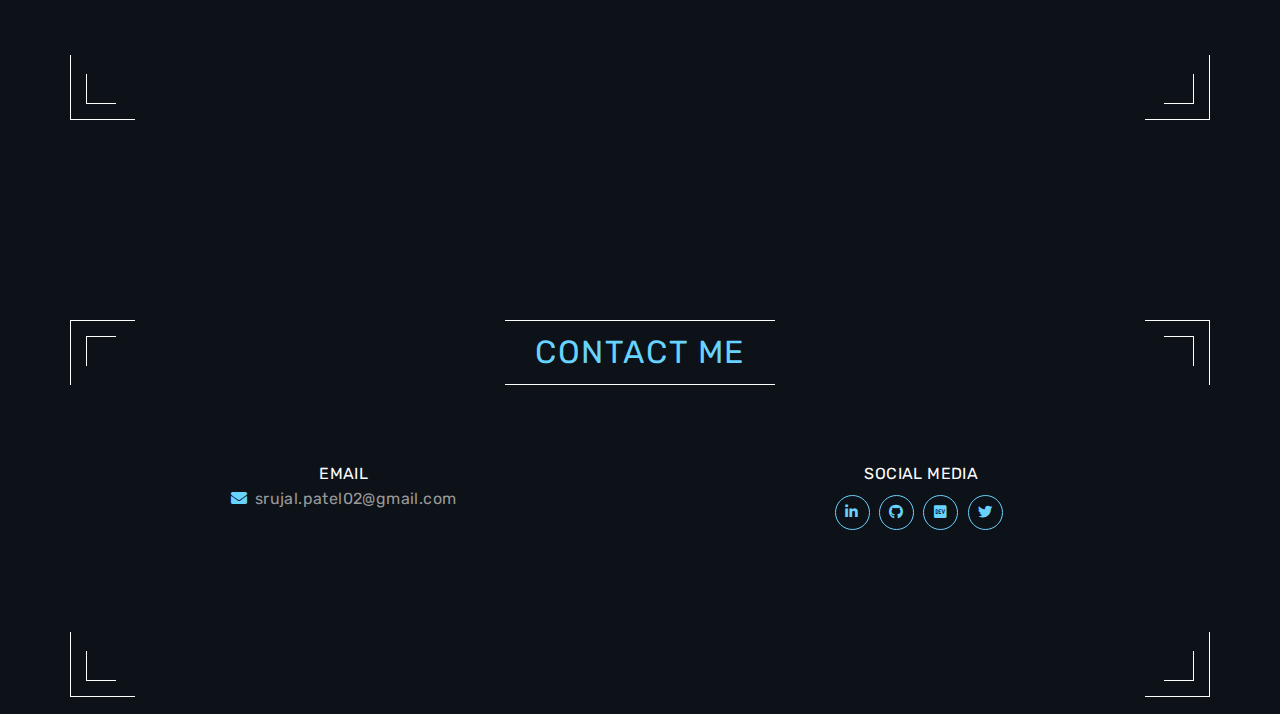
==== commit 9fdd79db: "update experiance details and project details" ====
--- a/index.html
+++ b/index.html
@@ -3,54 +3,100 @@
 
 <head>
   <meta charset="UTF-8" />
-  <meta http-equiv="X-UA-Compatible" content="IE=edge" />
-  <meta name="viewport" content="width=device-width, initial-scale=1.0, shrink-to-fit=no" />
+  <meta http-equiv="X-UA-Compatible"
+        content="IE=edge" />
+  <meta name="viewport"
+        content="width=device-width, initial-scale=1.0, shrink-to-fit=no" />
   <!-- DESCRIPTION STARTS -->
-  <meta name="description" content="Welcome to my personal website. Thank you for visiting.">
+  <meta name="description"
+        content="Welcome to my personal website. Thank you for visiting.">
   <!-- DESCRIPTION ENDS -->
   <!-- KEYWORDS STARTS -->
   <meta name="keywords"
-    content="iamsrujal, github, Personal Portfolio, CV, VCard, Resume, One Page, Web Design Services, Web Design Solutions, Responsive Web Design Services,  Mobile Website Design Services, Web Development, Backend Architecture, Database Design, I Am Srujal, Web Development, Web Designer, Mobile App Development, Seo Services, Social Media Marketing, Responsive Web Design, Bugs Fixing, Frontend Development, Backend Development, Cms Development, Qa Testing, Server And Hosting Integration, Api And Web Services Development">
+        content="iamsrujal, github, Personal Portfolio, CV, VCard, Resume, One Page, Web Design Services, Web Design Solutions, Responsive Web Design Services,  Mobile Website Design Services, Web Development, Backend Architecture, Database Design, I Am Srujal, Web Development, Web Designer, Mobile App Development, Seo Services, Social Media Marketing, Responsive Web Design, Bugs Fixing, Frontend Development, Backend Development, Cms Development, Qa Testing, Server And Hosting Integration, Api And Web Services Development">
   <!-- KEYWORDS ENDS -->
   <!-- TITLE STARTS -->
   <title>Srujal Patel - Full Stack Web Developer</title>
   <!-- TITLE ENDS -->
 
   <!-- Open Graph / Facebook -->
-  <meta property="og:type" content="website">
-  <meta property="og:url" content="https://iamsrujal.github.io/">
-  <meta property="og:title" content="Srujal Patel - Full Stack Web Developer">
-  <meta property="og:description" content="Welcome to my personal website. Thank you for visiting.">
-  <meta property="og:image" content="https://iamsrujal.github.io/img/favicon/style1/android-chrome-512x512.png">
+  <meta property="og:type"
+        content="website">
+  <meta property="og:url"
+        content="https://iamsrujal.github.io/">
+  <meta property="og:title"
+        content="Srujal Patel - Full Stack Web Developer">
+  <meta property="og:description"
+        content="Welcome to my personal website. Thank you for visiting.">
+  <meta property="og:image"
+        content="https://iamsrujal.github.io/img/favicon/style1/android-chrome-512x512.png">
 
   <!-- Twitter -->
   <!-- <meta property="twitter:card" content="summary_large_image"> -->
-  <meta property="twitter:url" content="https://iamsrujal.github.io/">
-  <meta property="twitter:title" content="Srujal Patel - Full Stack Web Developer">
-  <meta property="twitter:description" content="Welcome to my personal website. Thank you for visiting.">
-  <meta property="twitter:image" content="https://iamsrujal.github.io/img/favicon/style1/android-chrome-512x512.png">
+  <meta property="twitter:url"
+        content="https://iamsrujal.github.io/">
+  <meta property="twitter:title"
+        content="Srujal Patel - Full Stack Web Developer">
+  <meta property="twitter:description"
+        content="Welcome to my personal website. Thank you for visiting.">
+  <meta property="twitter:image"
+        content="https://iamsrujal.github.io/img/favicon/style1/android-chrome-512x512.png">
 
-  <meta name="robots" content="index, follow">
-  <meta name="language" content="English">
-  <meta name="author" content="iamsrujal.github.io">
+  <meta name="robots"
+        content="index, follow">
+  <meta name="language"
+        content="English">
+  <meta name="author"
+        content="iamsrujal.github.io">
   <!-- GOOGLE FONTS STARTS -->
-  <link href="https://fonts.googleapis.com/css?family=Rubik:400,500,700&display=swap" rel="stylesheet">
+  <link href="https://fonts.googleapis.com/css?family=Rubik:400,500,700&display=swap"
+        rel="stylesheet">
   <!-- GOOGLE FONTS ENDS -->
   <!-- CSS FILES STARTS -->
-  <link href="vendors/bootstrap/css/bootstrap.min.css" rel="stylesheet" />
-  <link href="vendors/magnific-popup/magnific-popup.min.css" rel="stylesheet" />
-  <link href="vendors/fontawesome/css/all.min.css" rel="stylesheet" />
-  <link href="css/custom.css" rel="stylesheet" />
+  <link href="vendors/bootstrap/css/bootstrap.min.css"
+        rel="stylesheet" />
+  <link href="vendors/magnific-popup/magnific-popup.min.css"
+        rel="stylesheet" />
+  <link href="vendors/fontawesome/css/all.min.css"
+        rel="stylesheet" />
+  <link href="css/custom.css"
+        rel="stylesheet" />
 
-  <link rel="apple-touch-icon" sizes="180x180" href="img/favicon/style1/apple-touch-icon.png" id="favicon1">
-  <link rel="icon" type="image/png" sizes="32x32" href="img/favicon/style1/favicon-32x32.png" id="favicon2">
-  <link rel="icon" type="image/png" sizes="16x16" href="img/favicon/style1/favicon-16x16.png" id="favicon3">
-  <link rel="icon" type="image/png" sizes="192x192" href="img/favicon/style1/android-chrome-192x192.png" id="favicon4">
-  <link rel="icon" type="image/png" sizes="512x512" href="img/favicon/style1/android-chrome-512x512.png" id="favicon5">
-  <link rel="icon" type="image/favicon.ico" href="img/favicon/style1/favicon.ico" id="favicon6" />
-  <link rel="manifest" href="img/favicon/style1/site.webmanifest" id="favicon7">
+  <link rel="apple-touch-icon"
+        sizes="180x180"
+        href="img/favicon/style1/apple-touch-icon.png"
+        id="favicon1">
+  <link rel="icon"
+        type="image/png"
+        sizes="32x32"
+        href="img/favicon/style1/favicon-32x32.png"
+        id="favicon2">
+  <link rel="icon"
+        type="image/png"
+        sizes="16x16"
+        href="img/favicon/style1/favicon-16x16.png"
+        id="favicon3">
+  <link rel="icon"
+        type="image/png"
+        sizes="192x192"
+        href="img/favicon/style1/android-chrome-192x192.png"
+        id="favicon4">
+  <link rel="icon"
+        type="image/png"
+        sizes="512x512"
+        href="img/favicon/style1/android-chrome-512x512.png"
+        id="favicon5">
+  <link rel="icon"
+        type="image/favicon.ico"
+        href="img/favicon/style1/favicon.ico"
+        id="favicon6" />
+  <link rel="manifest"
+        href="img/favicon/style1/site.webmanifest"
+        id="favicon7">
 
-  <link href="css/style1.css" rel="stylesheet" id="styleTheme" />
+  <link href="css/style1.css"
+        rel="stylesheet"
+        id="styleTheme" />
   <script src="js/custom.js"></script>
   <!-- CSS FILES ENDS -->
   <!-- HTML5 shim and Respond.js for IE8 support of HTML5 elements and media queries -->
@@ -60,7 +106,8 @@
     <script src="https://oss.maxcdn.com/respond/1.4.2/respond.min.js"></script>
   <![endif]-->
   <!-- Global site tag (gtag.js) - Google Analytics -->
-  <script async src="https://www.googletagmanager.com/gtag/js?id=UA-170887401-1"></script>
+  <script async
+          src="https://www.googletagmanager.com/gtag/js?id=UA-170887401-1"></script>
   <script>
     window.dataLayer = window.dataLayer || [];
     function gtag() { dataLayer.push(arguments); }
@@ -69,7 +116,9 @@
     gtag('config', 'UA-170887401-1');
   </script>
   <!-- Integrate Google ReCaptcha -->
-  <script src="https://www.google.com/recaptcha/api.js" async defer></script>
+  <script src="https://www.google.com/recaptcha/api.js"
+          async
+          defer></script>
 </head>
 
 <body id="body-continer">
@@ -88,7 +137,8 @@
   </div>
   <!-- READING INDICATOR ENDS -->
   <!-- MENU BUTTON STARTS -->
-  <div id="menu-button" class="fixed-rc-btn">
+  <div id="menu-button"
+       class="fixed-rc-btn">
     <i class="fas fa-bars"></i>
   </div>
   <!-- MENU BUTTON ENDS -->
@@ -96,28 +146,40 @@
   <div id="menu-overlay">
     <ul>
       <li>
-        <label id="switch" class="switch">
-          <input type="checkbox" onchange="toggleTheme()" id="slider">
-          <span class="slider round" id="slider-tooltip" data-toggle="tooltip" data-placement="top"
-            title="Slide To Dark Mode"></span>
+        <label id="switch"
+               class="switch">
+          <input type="checkbox"
+                 onchange="toggleTheme()"
+                 id="slider">
+          <span class="slider round"
+                id="slider-tooltip"
+                data-toggle="tooltip"
+                data-placement="top"
+                title="Slide To Dark Mode"></span>
         </label>
       </li>
       <li class="active">
-        <a href="#header" data-text="Home">Home</a>
+        <a href="#header"
+           data-text="Home">Home</a>
       </li>
       <li>
-        <a href="#about" data-text="About">About</a>
+        <a href="#about"
+           data-text="About">About</a>
       </li>
       <li>
-        <a href="#portfolio" data-text="Portfolio">Portfolio</a>
+        <a href="#portfolio"
+           data-text="Portfolio">Portfolio</a>
       </li>
       <li>
-        <a href="#contact" data-text="Contact">Contact</a>
+        <a href="#contact"
+           data-text="Contact">Contact</a>
       </li>
       <li class="button-wrapper mt-1 border-1">
-        <a class="bmc-button" target="_blank" href="https://www.buymeacoffee.com/iamsrujal">
-          <img src="https://cdn.buymeacoffee.com/buttons/bmc-new-btn-logo.svg" alt="BUY ME A COFFEE"><span
-            style="margin-left:5px;font-size:19px !important;">BUY ME A COFFEE</span></a>
+        <a class="bmc-button"
+           target="_blank"
+           href="https://www.buymeacoffee.com/iamsrujal">
+          <img src="https://cdn.buymeacoffee.com/buttons/bmc-new-btn-logo.svg"
+               alt="BUY ME A COFFEE"><span style="margin-left:5px;font-size:19px !important;">BUY ME A COFFEE</span></a>
       </li>
     </ul>
     <div class="close-menu-overlay fixed-rc-btn">
@@ -145,14 +207,15 @@
         </h1>
         <h4>
           <span class="profession-text"
-            data-text="Web Developer, JavaScript Developer, Nodejs Developer, Angular Developer, Web Designer, Mobile App Developer, SEO Services, Social Media Marketing, Responsive Web Design, Bugs Fixing, Frontend Developer, Backend Developer, CMS Development, QA Testing, Server and Hosting Integration, API and Web Services Development"></span>
+                data-text="Web Developer, JavaScript Developer, Nodejs Developer, Angular Developer, Web Designer, Mobile App Developer, SEO Services, Social Media Marketing, Responsive Web Design, Bugs Fixing, Frontend Developer, Backend Developer, CMS Development, QA Testing, Server and Hosting Integration, API and Web Services Development"></span>
         </h4>
       </div>
       <!-- BANNER ENDS -->
       <!-- INNER FOOTER STARTS -->
       <div class="inner-footer">
         <div class="bottom-left-corner"></div>
-        <a class="scroll-down" href="#about">
+        <a class="scroll-down"
+           href="#about">
           <span></span>
           <span></span>
           <span></span>
@@ -187,7 +250,8 @@
           </p>
           <p class="only-text">
             Firsthand experience in analysis, development, and implementation in JavaScript, Object-Oriented concepts.
-            Enthusiastic collaborator, and an adaptable person with creative problem-solving, and good communication skills.
+            Enthusiastic collaborator, and an adaptable person with creative problem-solving, and good communication
+            skills.
             Keen interest in technology, mobile applications, web application, and user experiences. Continually
             evaluating and upgrading my skills so that I stay at the forefront of web development. A Natural analytical
             person, who has proven by completing projects for IT consultancies, software houses, web design agencies,
@@ -208,7 +272,8 @@
           <div class="profile-picture-wrapper col-lg-5">
             <div class="profile-picture">
               <!-- <img src="flower-large.jpg" srcset="flower-small.jpg 480w, flower-large.jpg 1080w" sizes="50vw"> -->
-              <img src="img/myphoto-optimize.jpg" alt="Profile Picture" />
+              <img src="img/myphoto-optimize.jpg"
+                   alt="Profile Picture" />
             </div>
           </div>
           <!-- PROFILE PICTURE WRAPPER ENDS -->
@@ -251,7 +316,9 @@
                     <span>Email</span>
                   </span>
                   <span class="dash">-</span>
-                  <a href="mailto: srujal.patel02&#64;gmail.com" target="_blank" rel="noreferrer">
+                  <a href="mailto: srujal.patel02&#64;gmail.com"
+                     target="_blank"
+                     rel="noreferrer">
                     <span class="value">srujal.patel02<code class="email-code">@</code>gmail.com</span>
                   </a>
                 </li>
@@ -267,12 +334,16 @@
               <!-- SINGLE BASIC INFO ENDS -->
               <!-- BUTTON WRAPPER STARTS -->
               <div class="button-wrapper col-12">
-                <a href="https://drive.google.com/uc?export=download&id=13WU9stS_wJr6aBEQkAwRpt51CEQNjGIu" download id="download-cv">
+                <a href="https://drive.google.com/uc?export=download&id=13WU9stS_wJr6aBEQkAwRpt51CEQNjGIu"
+                   download
+                   id="download-cv">
                   <i class="fas fa-file-pdf hide"></i>
                   <span>Download CV</span>
-                  <i class="c-inline-spinner" id="download-spinner"></i>
+                  <i class="c-inline-spinner"
+                     id="download-spinner"></i>
                 </a href="#">
-                <a href="#contact" class="contact-button">
+                <a href="#contact"
+                   class="contact-button">
                   <i class="fas fa-envelope"></i>
                   <span>Contact Me</span>
                 </a>
@@ -286,7 +357,8 @@
                 <div class="fun-fact-icon">
                   <i class="fas fa-business-time fa-3x"></i>
                 </div>
-                <div class="fun-fact-value" id="yearNumber"></div>
+                <div class="fun-fact-value"
+                     id="yearNumber"></div>
                 <div class="fun-fact-title">
                   <i class="far fa-dot-circle"></i>
                   <span>Years Experience</span>
@@ -298,7 +370,8 @@
                 <div class="fun-fact-icon">
                   <i class="fas fa-heart fa-3x"></i>
                 </div>
-                <div class="fun-fact-value" id="happyCustomer"></div>
+                <div class="fun-fact-value"
+                     id="happyCustomer"></div>
                 <div class="fun-fact-title">
                   <i class="far fa-dot-circle"></i>
                   <span>Happy Customers</span>
@@ -310,7 +383,8 @@
                 <div class="fun-fact-icon">
                   <i class="fas fa-handshake fa-3x"></i>
                 </div>
-                <div class="fun-fact-value" id="doneProject"></div>
+                <div class="fun-fact-value"
+                     id="doneProject"></div>
                 <div class="fun-fact-title">
                   <i class="far fa-dot-circle"></i>
                   <span>Done Projects</span>
@@ -322,7 +396,8 @@
                 <div class="fun-fact-icon">
                   <i class="fas fa-award fa-3x"></i>
                 </div>
-                <div class="fun-fact-value" id="getRewards"></div>
+                <div class="fun-fact-value"
+                     id="getRewards"></div>
                 <div class="fun-fact-title">
                   <i class="far fa-dot-circle"></i>
                   <span>Get Awards</span>
@@ -465,23 +540,30 @@
               <li class="single-work-experience col-lg-6">
                 <p class="name">Web Developer</p>
                 <p class="small">
-                  <a href="https://www.myutilitygenius.co.uk/" target="_blank">
+                  <a href="https://www.myutilitygenius.co.uk/"
+                     target="_blank">
                     <span class="f-w-500">My Utility Genius</span>
                   </a>
                 </p>
                 <p class="date">2021 - Present</p>
                 <p class="body justify-content-center">
-                  &#8226; Utilise established development tools, guidelines and conventions including but not limited to
-                  Visual Studio, ASP.NET, HTML, CSS, JavaScript, and C#/VB.NET, Angular. </br>
-                  &#8226; Create and deliver data-driven reports.</br>
-                  &#8226; Design, code and test new Windows and web software applications.</br>
-                  &#8226; Enhance existing systems by analysing business objectives, preparing an action plan and
-                  identifying areas for modification and improvement.</br>
-                  &#8226; Maintain existing software systems by identifying and correcting software defects.</br>
-                  &#8226; Investigate and develop skills in new technologies.</br>
-                  &#8226; Create technical specifications and test plans.</br>
-                  &#8226; Create new and extend existing operational documentation.</br>
-                  &#8226; Consult colleagues concerning maintenance and performance of software systems.</br>
+                  &#8226; Develop web and Windows applications using ASP.NET, C#/VB.NET, HTML, CSS, and JavaScript as
+                  well as React, Angular, and other JavaScript frameworks.</br>
+                  &#8226; Design, code, and test software applications, ensuring functionality and
+                  user-friendliness.</br>
+                  &#8226; Create data-driven reports to provide valuable insights.</br>
+                  &#8226; Collaborate with teams to analyze business objectives and identify areas for improvement.</br>
+                  &#8226; Maintain and enhance existing systems by identifying and rectifying defects.</br>
+                  &#8226; Stay updated with emerging technologies and incorporate them when suitable.</br>
+                  &#8226; Craft technical specifications and comprehensive test plans.</br>
+                  &#8226; Extend operational documentation for effective system maintenance.</br>
+                  &#8226; Provide consultation to colleagues for software system maintenance and performance.</br>
+                  &#8226; Utilize C# and ASP.NET for robust server-side development.</br>
+                  &#8226; Employ JavaScript for interactive client-side scripting.</br>
+                  &#8226; Implement Angular to create dynamic front-end interfaces.</br>
+                  &#8226; Led a 30% increase in user engagement after overhauling a web application.</br>
+                  &#8226; Introduced automated testing, reducing bugs by 20% and accelerating deployments.</br>
+                  &#8226; Mentored junior developers, promoting best practices and teamwork.</br>
                 </p>
               </li>
               <!-- SINGLE WORK EXPERIENCE ENDS -->
@@ -493,10 +575,11 @@
                 </p>
                 <p class="date">2020 - 2021</p>
                 <p class="body justify-content-center">
-                  Participated in the frontend and backend web application life cycle. Gathered requirements from the
-                  client, understood and integrated them into web architecture. </br>
+                  &#8226; Participated in the frontend and backend web application life cycle. Gathered requirements
+                  from the
+                  the client understood and integrated them into web architecture. </br>
                   &#8226; Fixed bugs in existing projects. </br>
-                  &#8226; Contributed inputs into video chatting app by creating screen sharing, one to one as well as
+                  &#8226; Contributed inputs into video chatting app by creating screen sharing, one-to-one as well as
                   group messaging functionality using WebRTC and socket IO.
                   </br>
                 </p>
@@ -506,19 +589,21 @@
               <li class="single-work-experience col-lg-6">
                 <p class="name">Web Developer</p>
                 <p class="small">
-                  <a href="https://magnetoitsolutions.com/" target="_blank">
+                  <a href="https://magnetoitsolutions.com/"
+                     target="_blank">
                     <span class="f-w-500">Magneto IT Solutions Pvt. Ltd​ </span>
                   </a>
                 </p>
                 <p class="date">2019 - 2020</p>
                 <p class="body">
-                  It was my responsibility to integrate web pages using standard HTML and CSS best practice. Managed
+                  &#8226; It was my responsibility to integrate web pages using standard HTML and CSS best practices.
+                  Managed
                   JavaScript frameworks by converting HTML pages.
                   </br>
                   &#8226; Involved in a stock market application in which CRON was used to cluster in NodeJS, which
                   helped reduce the time complexity to 70%. <br />
-                  &#8226; Developed social media app which used to connect people based on their
-                  relationship(department) like HR, developer, sale. Tech Used: amCharts, D3 Chart, Neo4j, Angular and
+                  &#8226; Developed a social media app which used to connect people based on their
+                  relationship(department) like HR, developer, sales. Tech Used: amCharts, D3 Chart, Neo4j, Angular and
                   NodeJS.
                   <br />
                   &#8226; Implemented and optimized complex SQL queries. </br />
@@ -670,7 +755,8 @@
       <!-- INNER FOOTER STARTS -->
       <div class="inner-footer">
         <div class="bottom-left-corner"></div>
-        <a class="scroll-down" href="#portfolio">
+        <a class="scroll-down"
+           href="#portfolio">
           <span></span>
           <span></span>
           <span></span>
@@ -700,10 +786,12 @@
             <!-- PROJECT PREVIEW STARTS -->
             <div class="project-preview">
               <div class="image">
-                <img src="img/projects/justurl.png" alt="JustURL - A tool to shorten a URLs" />
+                <img src="img/projects/justurl.png"
+                     alt="JustURL - A tool to shorten a URLs" />
               </div>
               <div class="overlay">
-                <a class="view-more" href="#justurl-view-more">
+                <a class="view-more"
+                   href="#justurl-view-more">
                   <i class="far fa-eye"></i>
                   <span>View More</span>
                 </a>
@@ -720,20 +808,69 @@
             </div>
             <!-- PROJECT PREVIEW ENDS -->
             <!-- PROJECT POPUP STARTS -->
-            <div id="justurl-view-more" class="project-popup mfp-hide">
-              <img class="project-picture" src="img/projects/justurl.png" alt="JustURL - A tool to shorten a URLs">
+            <div id="justurl-view-more"
+                 class="project-popup mfp-hide">
+              <img class="project-picture"
+                   src="img/projects/justurl.png"
+                   alt="JustURL - A tool to shorten a URLs">
               <h4 class="project-name">JustURL - A tool to shorten a URLs</h4>
               <div class="project-detail">
                 <div class="project-description">
-                  <p>JustURL shortens your long link allowing it be easier to remember and share. When your visitors
-                    access our short link,
-                    they will be redirected to the long link. You can shorten and track as many links as you want, it's
-                    free.</p>
-                </div>
-                <div class="button-wrapper">
-                  <a class="visit-project" href="https://justurl.in" target="_blank" rel="noreferrer">
-                    <span>Check Out Project</span>
-                  </a>
+                  <p>
+                    I had the opportunity to work on an intriguing project called JustURL, which I personally
+                    developed. JustURL is
+                    a web application designed to shorten long URLs, making them easier to remember and share. The
+                    objective of the project
+                    was to create a comprehensive application that provided URL shortening functionality along with
+                    tracking capabilities,
+                    all while ensuring a smooth user experience.
+                  </p>
+                  <p>
+                    As the sole creator of JustURL, I took on the responsibility of designing and implementing the
+                    entire application from
+                    scratch. This involved developing the front-end interface to provide a user-friendly experience and
+                    establishing the
+                    necessary back-end infrastructure to handle the URL shortening and redirection process.
+                    Additionally, I set up databases
+                    to store the shortened links and associated analytics.
+                  </p>
+                  <p>
+                    One of the most interesting aspects of working on JustURL was the opportunity to tackle both
+                    front-end and back-end
+                    development challenges. Creating an intuitive and visually appealing user interface required careful
+                    consideration of
+                    design principles and user experience best practices. On the back end, I had to devise efficient
+                    algorithms and data
+                    structures to handle the redirection process seamlessly while ensuring the reliability and security
+                    of the system.
+                  </p>
+                  <p>
+                    Throughout the development of JustURL, I learned valuable lessons in project management, full-stack
+                    development, and
+                    deployment. I gained experience in creating a cohesive application architecture, handling databases,
+                    and implementing
+                    APIs. Additionally, I sharpened my problem-solving skills by addressing various technical challenges
+                    that arose during
+                    the development process.
+                  </p>
+                  <p>
+                    Although I initially deployed the JustURL application on the Google Cloud Platform, I eventually had
+                    to discontinue it
+                    due to cost considerations. However, I would be delighted to provide a full demo of JustURL in my
+                    local environment,
+                    showcasing its features and functionality.
+                  </p>
+                  <p>
+                    Unfortunately, since the application is not currently live, I am unable to provide a public link.
+                    However, I would be
+                    more than happy to demonstrate JustURL's capabilities during an interview or provide any additional
+                    information you may
+                    require.
+                  </p>
+                  <p>
+                    Thank you for considering my response, and I look forward to discussing my experiences with JustURL
+                    further.
+                  </p>
                 </div>
               </div>
             </div>
@@ -745,10 +882,12 @@
             <!-- PROJECT PREVIEW STARTS -->
             <div class="project-preview">
               <div class="image">
-                <img src="img/projects/npm-logo.png" alt="NPM package - Array Refactor" />
+                <img src="img/projects/npm-logo.png"
+                     alt="NPM package - Array Refactor" />
               </div>
               <div class="overlay">
-                <a class="view-more" href="#array-refactor-view-more">
+                <a class="view-more"
+                   href="#array-refactor-view-more">
                   <i class="far fa-eye"></i>
                   <span>View More</span>
                 </a>
@@ -765,8 +904,11 @@
             </div>
             <!-- PROJECT PREVIEW ENDS -->
             <!-- PROJECT POPUP STARTS -->
-            <div id="array-refactor-view-more" class="project-popup mfp-hide">
-              <img class="project-picture" src="img/projects/npm-logo.png" alt="NPM package - Array Refactor">
+            <div id="array-refactor-view-more"
+                 class="project-popup mfp-hide">
+              <img class="project-picture"
+                   src="img/projects/npm-logo.png"
+                   alt="NPM package - Array Refactor">
               <h4 class="project-name">NPM package - Array Refactor</h4>
               <div class="project-detail">
                 <div class="project-description">
@@ -783,12 +925,16 @@
                   </p>
                 </div>
                 <div class="button-wrapper">
-                  <a class="visit-project" href="https://www.npmjs.com/package/array-refactor" target="_blank"
-                    rel="noreferrer">
+                  <a class="visit-project"
+                     href="https://www.npmjs.com/package/array-refactor"
+                     target="_blank"
+                     rel="noreferrer">
                     <span>Check Out Package</span>
                   </a>
-                  <a class="visit-project mt-3 mt-md-0 mt-lg-0" href="https://github.com/iamsrujal/array-refactor"
-                    target="_blank" rel="noreferrer">
+                  <a class="visit-project mt-3 mt-md-0 mt-lg-0"
+                     href="https://github.com/iamsrujal/array-refactor"
+                     target="_blank"
+                     rel="noreferrer">
                     <span>Check Out Source Code</span>
                   </a>
                 </div>
@@ -802,10 +948,12 @@
             <!-- PROJECT PREVIEW STARTS -->
             <div class="project-preview">
               <div class="image">
-                <img src="img/projects/nodejs_express_logo.png" alt="NodeJs & Express Project Structure" />
+                <img src="img/projects/nodejs_express_logo.png"
+                     alt="NodeJs & Express Project Structure" />
               </div>
               <div class="overlay">
-                <a class="view-more" href="#nodejs-express-project-structure-view-more">
+                <a class="view-more"
+                   href="#nodejs-express-project-structure-view-more">
                   <i class="far fa-eye"></i>
                   <span>View More</span>
                 </a>
@@ -822,9 +970,11 @@
             </div>
             <!-- PROJECT PREVIEW ENDS -->
             <!-- PROJECT POPUP STARTS -->
-            <div id="nodejs-express-project-structure-view-more" class="project-popup mfp-hide">
-              <img class="project-picture" src="img/projects/nodejs_express_logo.png"
-                alt="NodeJs & Express Project Structure">
+            <div id="nodejs-express-project-structure-view-more"
+                 class="project-popup mfp-hide">
+              <img class="project-picture"
+                   src="img/projects/nodejs_express_logo.png"
+                   alt="NodeJs & Express Project Structure">
               <h4 class="project-name">Nodejs Express Project Structure For REST API</h4>
               <div class="project-detail">
                 <div class="project-description">
@@ -833,13 +983,16 @@
                   </p>
                 </div>
                 <div class="button-wrapper">
-                  <a class="visit-project" href="https://github.com/iamsrujal/nodejs-file-stucture-express"
-                    target="_blank" rel="noreferrer">
+                  <a class="visit-project"
+                     href="https://github.com/iamsrujal/nodejs-file-stucture-express"
+                     target="_blank"
+                     rel="noreferrer">
                     <span>Check Out Source Code</span>
                   </a>
                   <a class="visit-project mt-3 mt-md-0 mt-lg-0"
-                    href="https://dev.to/iamsrujal/nodejs-express-project-structure-for-rest-api-37oa" target="_blank"
-                    rel="noreferrer">
+                     href="https://dev.to/iamsrujal/nodejs-express-project-structure-for-rest-api-37oa"
+                     target="_blank"
+                     rel="noreferrer">
                     <span>Check Out Blog</span>
                   </a>
                 </div>
@@ -855,7 +1008,8 @@
       <!-- INNER FOOTER STARTS -->
       <div class="inner-footer">
         <div class="bottom-left-corner"></div>
-        <a class="scroll-down" href="#contact">
+        <a class="scroll-down"
+           href="#contact">
           <span></span>
           <span></span>
           <span></span>
@@ -887,36 +1041,67 @@
               <div class="value">
                 <i class="fas fa-envelope"></i>
                 <span>
-                  <a href="mailto: srujal.patel02&#64;gmail.com" target="_blank" rel="noreferrer">srujal.patel02<code
-                      class="email-code">&#64;</code>gmail.com</a>
+                  <a href="mailto: srujal.patel02&#64;gmail.com"
+                     target="_blank"
+                     rel="noreferrer">srujal.patel02<code class="email-code">&#64;</code>gmail.com</a>
               </div>
             </div>
             <div class="single-contact-info col-lg-6 col-md-12 col-sm-12">
               <span class="name">Social Media</span>
               <div class="value">
-                <a href="https://www.linkedin.com/in/iamsrujal" target="_blank" rel="noreferrer" data-toggle="tooltip"
-                  data-placement="top" title="IamSrujal's Linkedin Profile">
-                  <i class="fab fa-linkedin-in" title="IamSrujal's Linkedin Profile"></i>
+                <a href="https://www.linkedin.com/in/iamsrujal"
+                   target="_blank"
+                   rel="noreferrer"
+                   data-toggle="tooltip"
+                   data-placement="top"
+                   title="IamSrujal's Linkedin Profile">
+                  <i class="fab fa-linkedin-in"
+                     title="IamSrujal's Linkedin Profile"></i>
                 </a>
-                <a href="https://github.com/iamsrujal" target="_blank" rel="noreferrer" data-toggle="tooltip"
-                  data-placement="top" title="IamSrujal's GitHub Profile">
-                  <i class="fab fa-github" title="IamSrujal's GitHub Profile"></i>
+                <a href="https://github.com/iamsrujal"
+                   target="_blank"
+                   rel="noreferrer"
+                   data-toggle="tooltip"
+                   data-placement="top"
+                   title="IamSrujal's GitHub Profile">
+                  <i class="fab fa-github"
+                     title="IamSrujal's GitHub Profile"></i>
                 </a>
-                <a href="https://www.facebook.com/srujalpatel2103" target="_blank" rel="noreferrer"
-                  data-toggle="tooltip" data-placement="top" title="IamSrujal's Facebook Profile">
-                  <i class="fab fa-facebook-f" title="IamSrujal's Facebook Profile"></i>
+                <!-- <a href="https://www.facebook.com/srujalpatel2103"
+                   target="_blank"
+                   rel="noreferrer"
+                   data-toggle="tooltip"
+                   data-placement="top"
+                   title="IamSrujal's Facebook Profile">
+                  <i class="fab fa-facebook-f"
+                     title="IamSrujal's Facebook Profile"></i>
+                </a> -->
+                <a href="https://dev.to/iamsrujal"
+                   target="_blank"
+                   rel="noreferrer"
+                   data-toggle="tooltip"
+                   data-placement="top"
+                   title="IamSrujal's DEV Profile">
+                  <i class="fab fa-dev"
+                     title="IamSrujal's DEV Profile"></i>
                 </a>
-                <a href="https://dev.to/iamsrujal" target="_blank" rel="noreferrer" data-toggle="tooltip"
-                  data-placement="top" title="IamSrujal's DEV Profile">
-                  <i class="fab fa-dev" title="IamSrujal's DEV Profile"></i>
-                </a>
-                <a href="https://www.instagram.com/iamsrujal/" target="_blank" rel="noreferrer" data-toggle="tooltip"
-                  data-placement="top" title="IamSrujal's Instagram Profile">
-                  <i class="fab fa-instagram" title="IamSrujal's Instagram Profile"></i>
-                </a>
-                <a href="https://twitter.com/imsrujal" target="_blank" rel="noreferrer" data-toggle="tooltip"
-                  data-placement="top" title="IamSrujal's Twitter Profile">
-                  <i class="fab fa-twitter" title="IamSrujal's Twitter Profile"></i>
+                <!-- <a href="https://www.instagram.com/iamsrujal/"
+                   target="_blank"
+                   rel="noreferrer"
+                   data-toggle="tooltip"
+                   data-placement="top"
+                   title="IamSrujal's Instagram Profile">
+                  <i class="fab fa-instagram"
+                     title="IamSrujal's Instagram Profile"></i>
+                </a> -->
+                <a href="https://twitter.com/imsrujal"
+                   target="_blank"
+                   rel="noreferrer"
+                   data-toggle="tooltip"
+                   data-placement="top"
+                   title="IamSrujal's Twitter Profile">
+                  <i class="fab fa-twitter"
+                     title="IamSrujal's Twitter Profile"></i>
                 </a>
               </div>
             </div>
@@ -928,7 +1113,8 @@
       <!-- INNER FOOTER STARTS -->
       <div class="inner-footer">
         <div class="bottom-left-corner"></div>
-        <a class="scroll-up" href="#header">
+        <a class="scroll-up"
+           href="#header">
           <span></span>
           <span></span>
           <span></span>
@@ -952,4 +1138,4 @@
   <!-- JS FILES ENDS -->
 </body>
 
-</html>
+</html>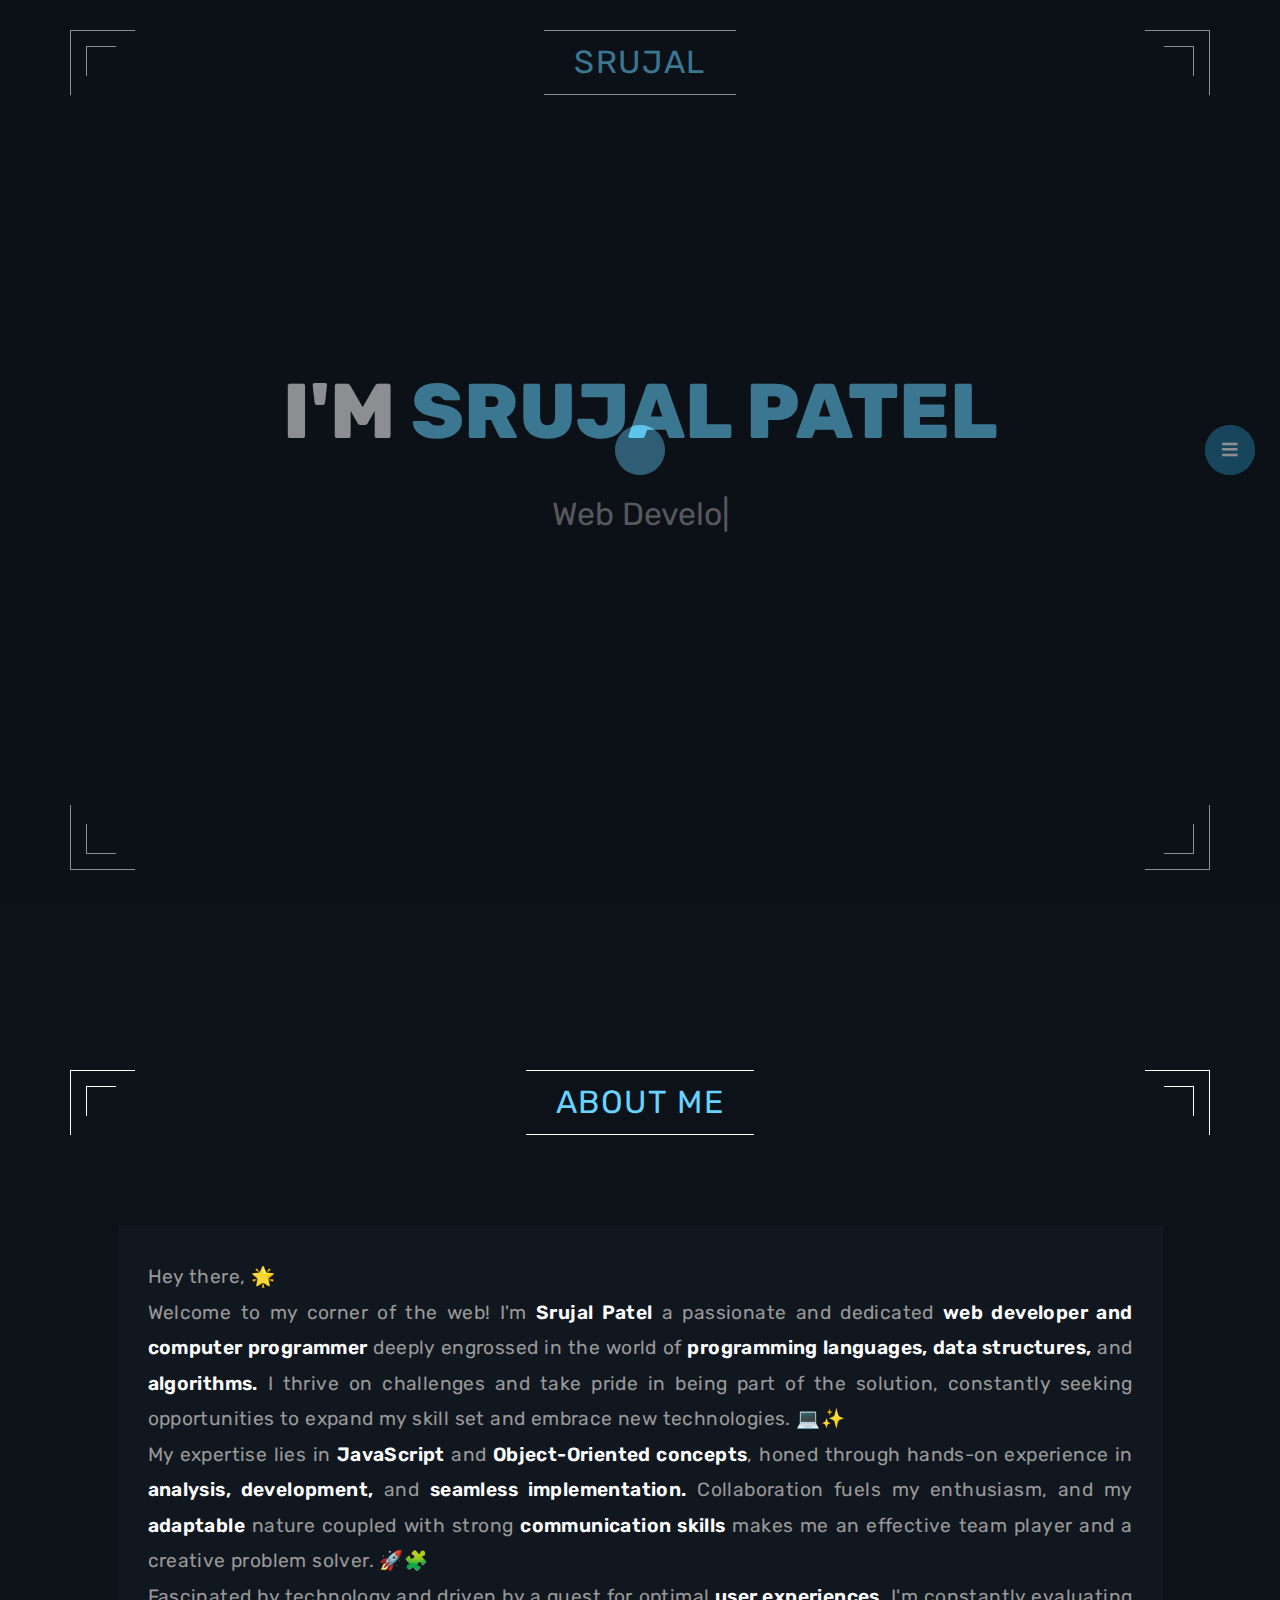
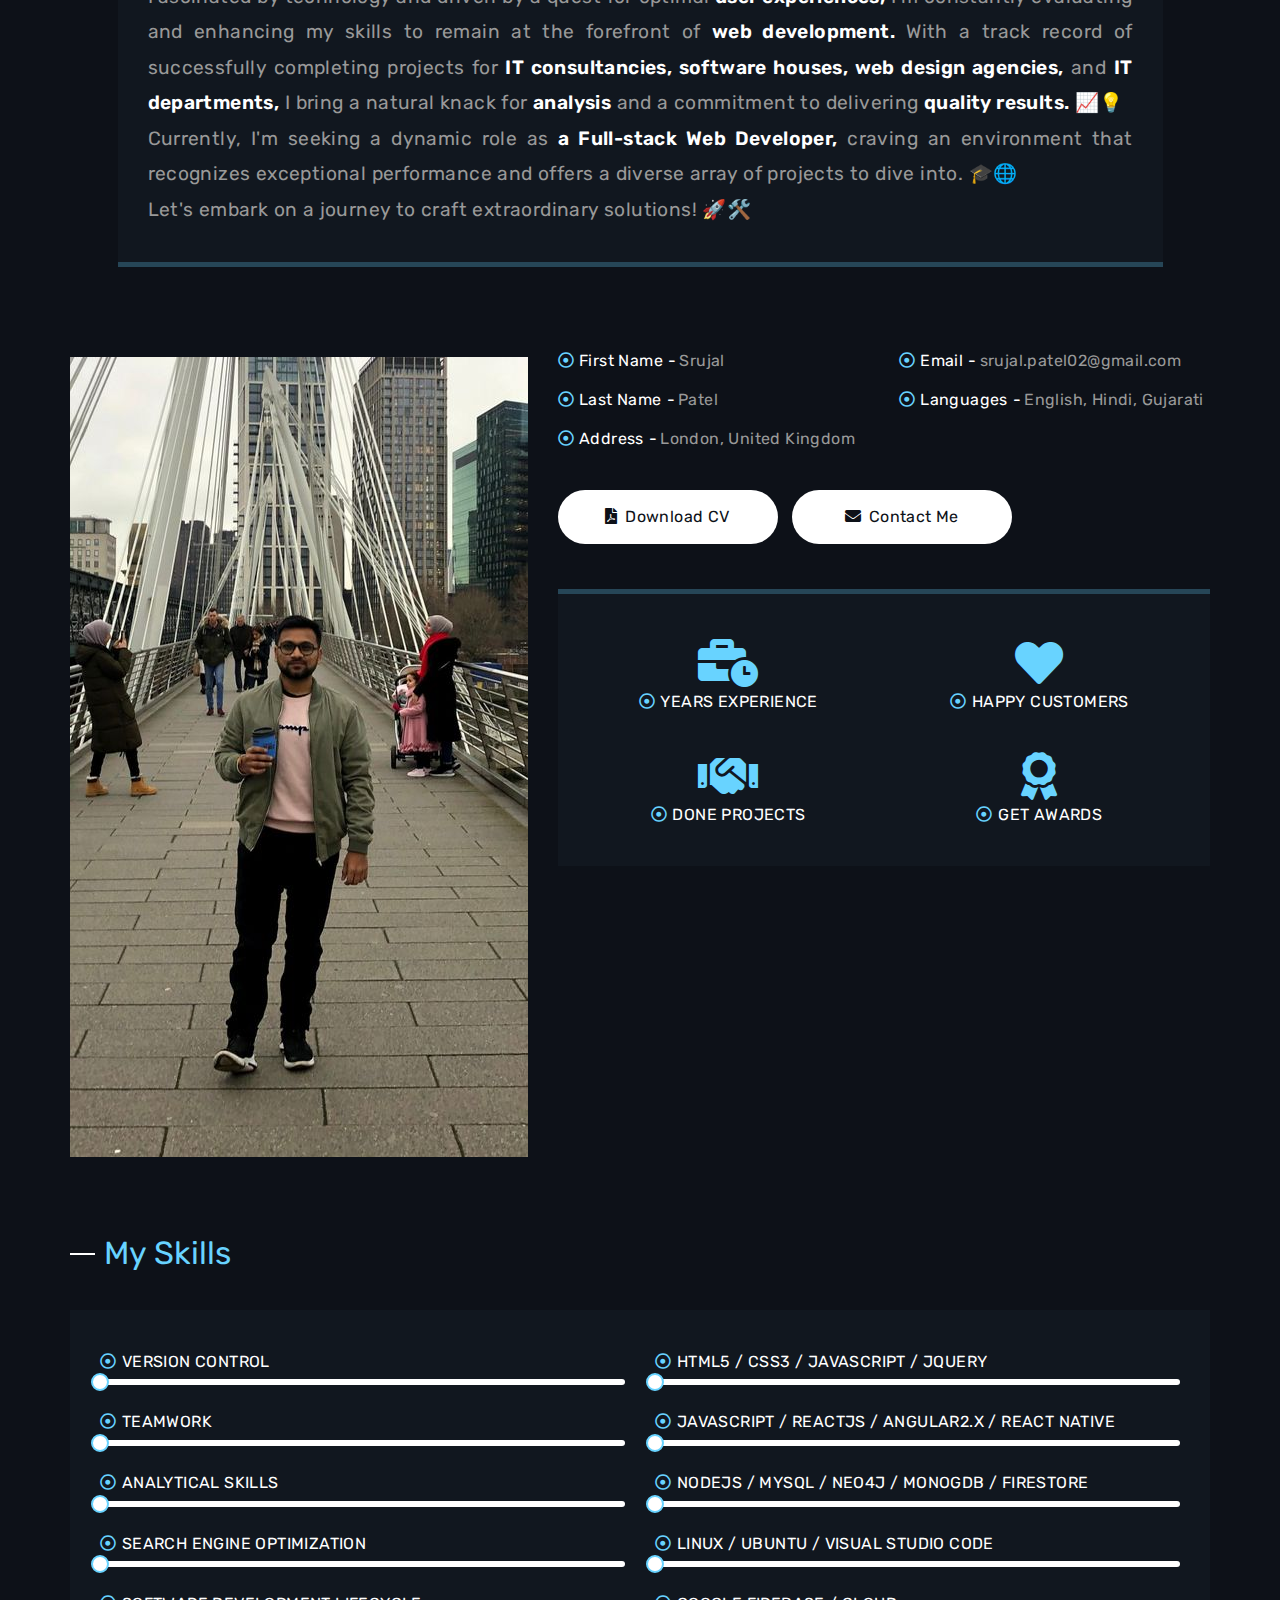
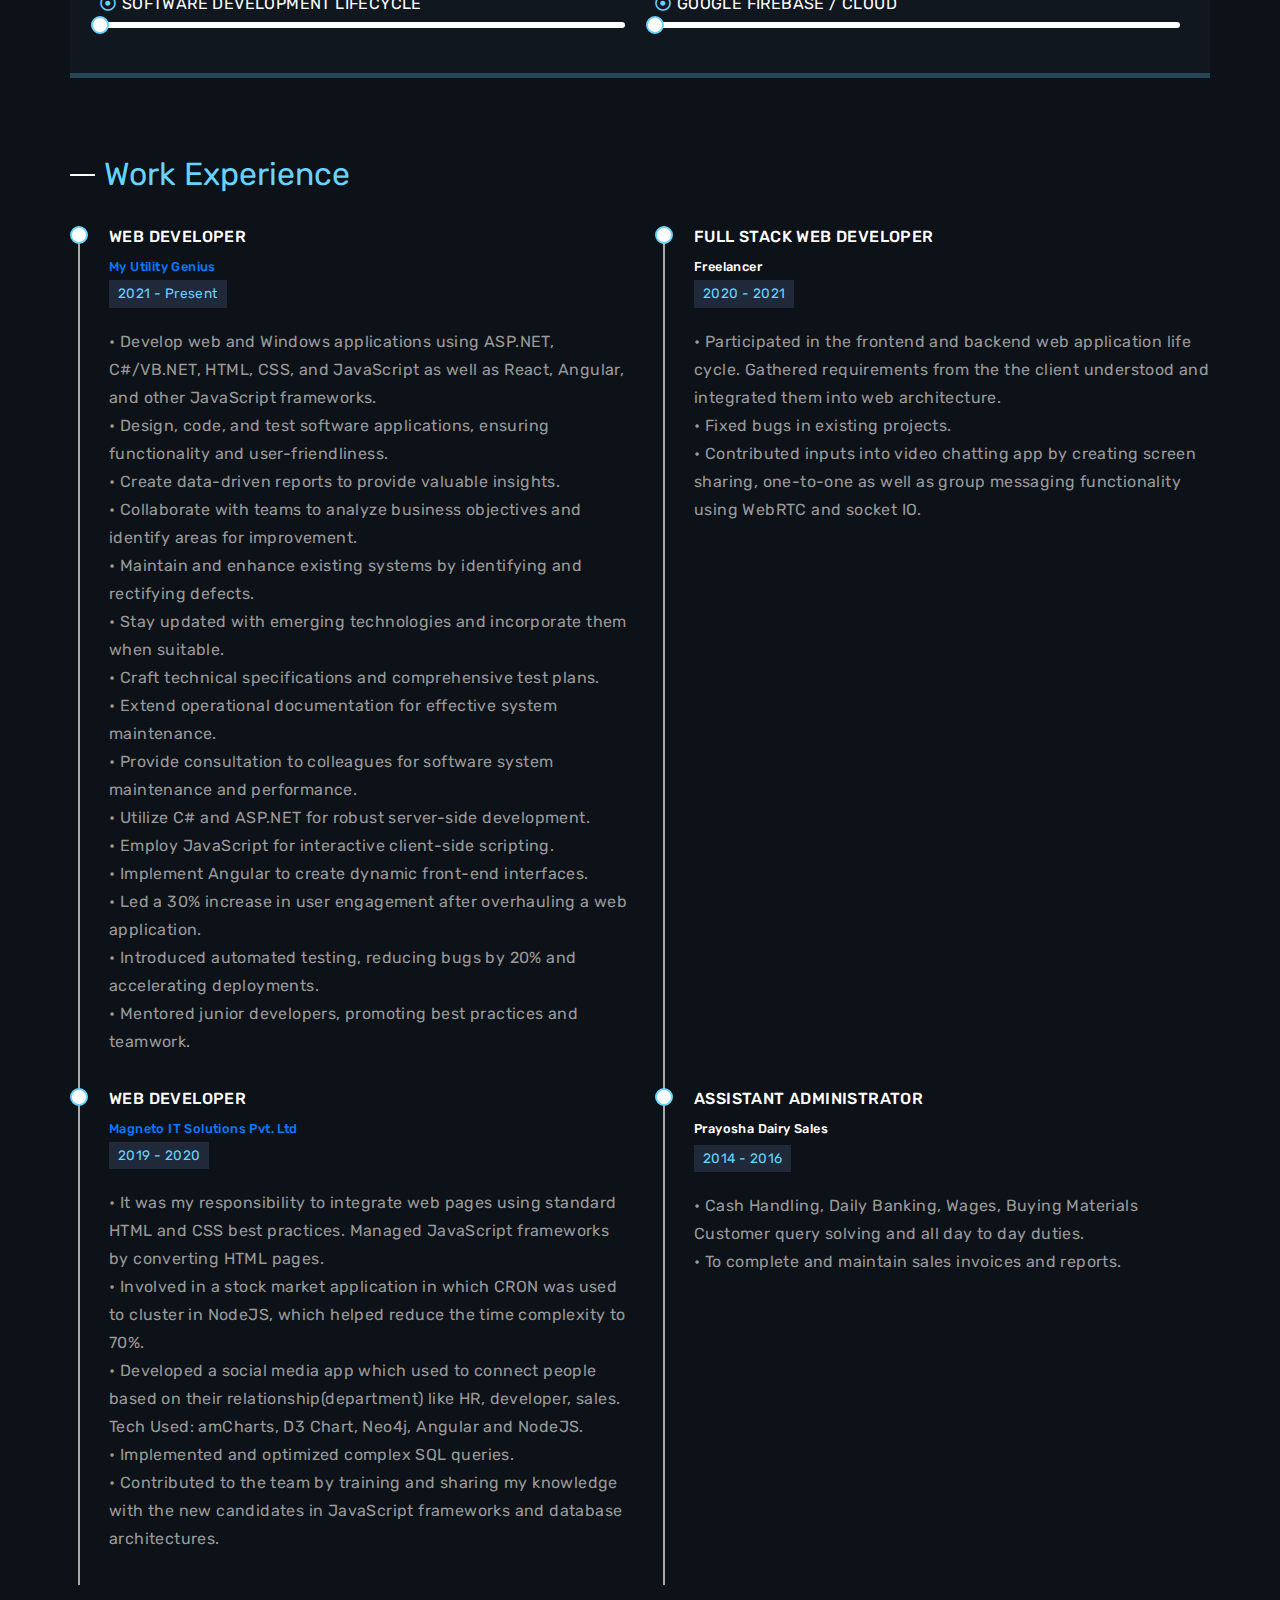
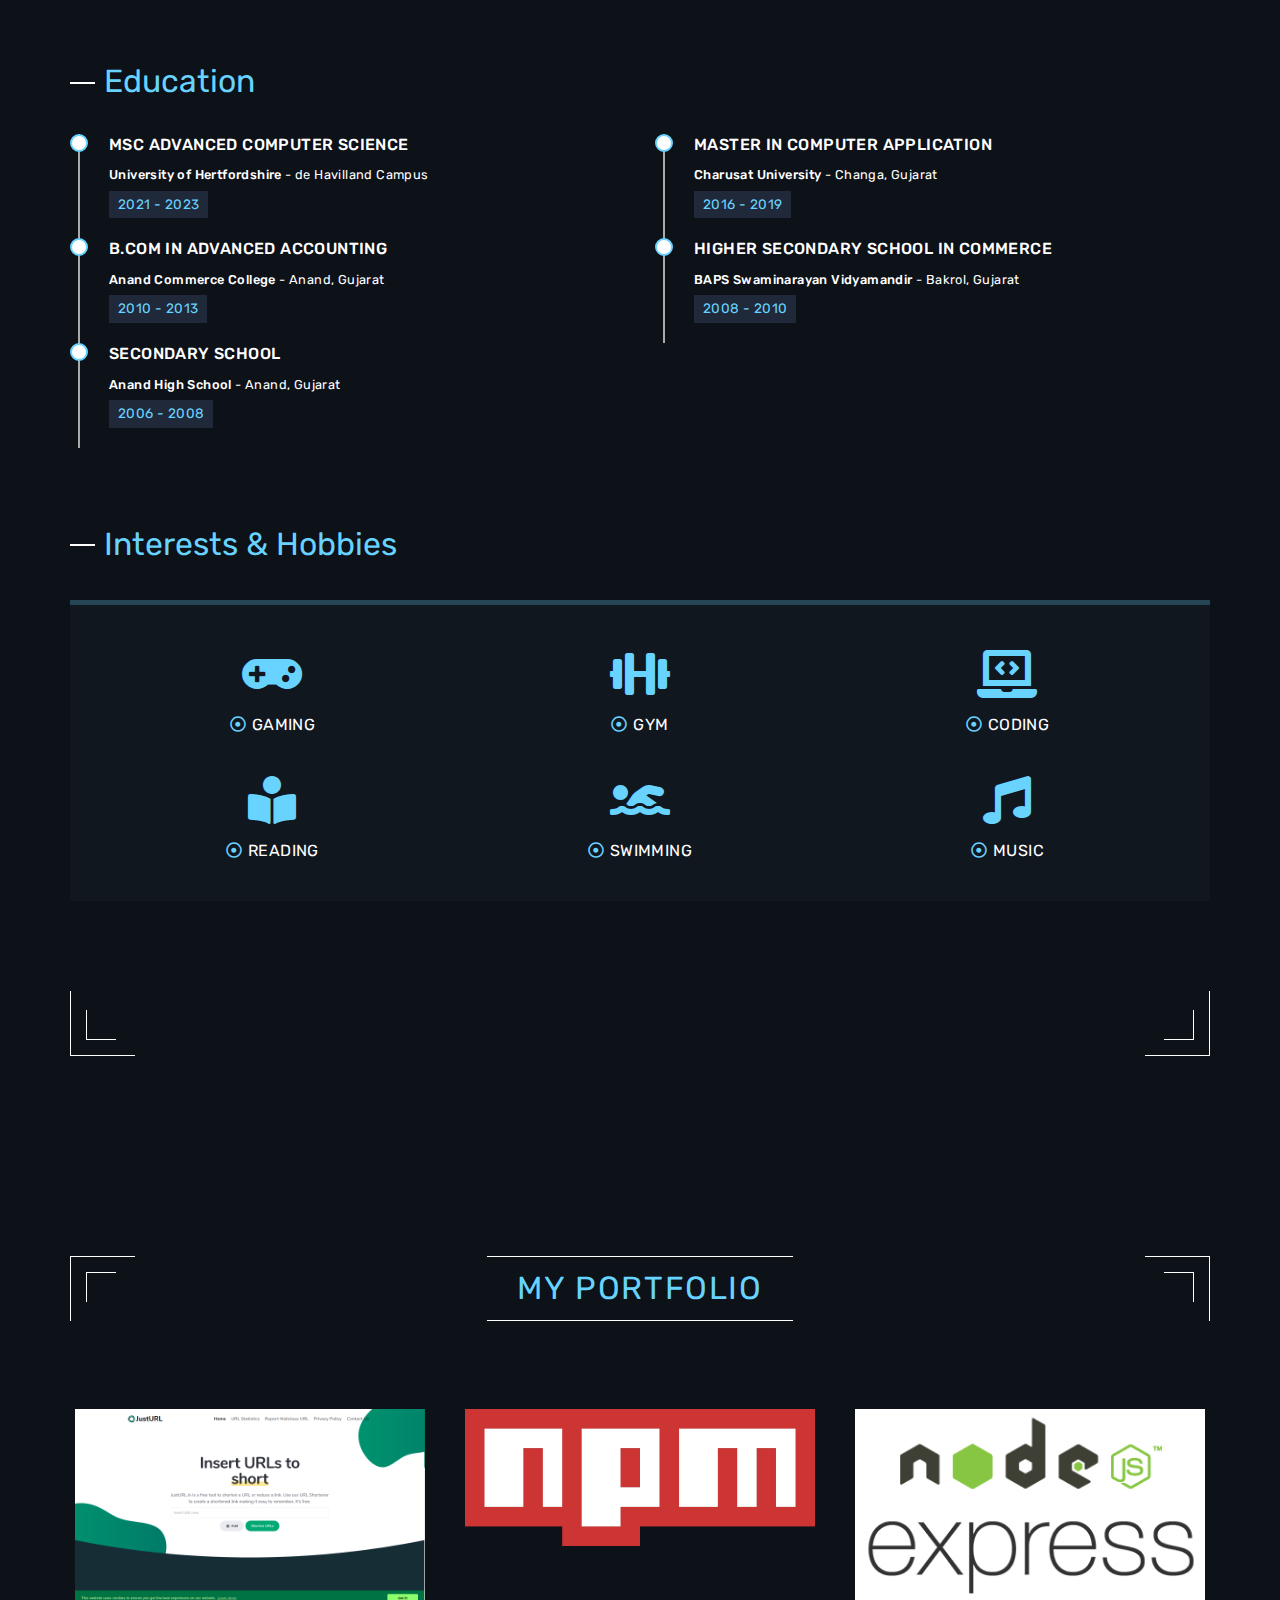
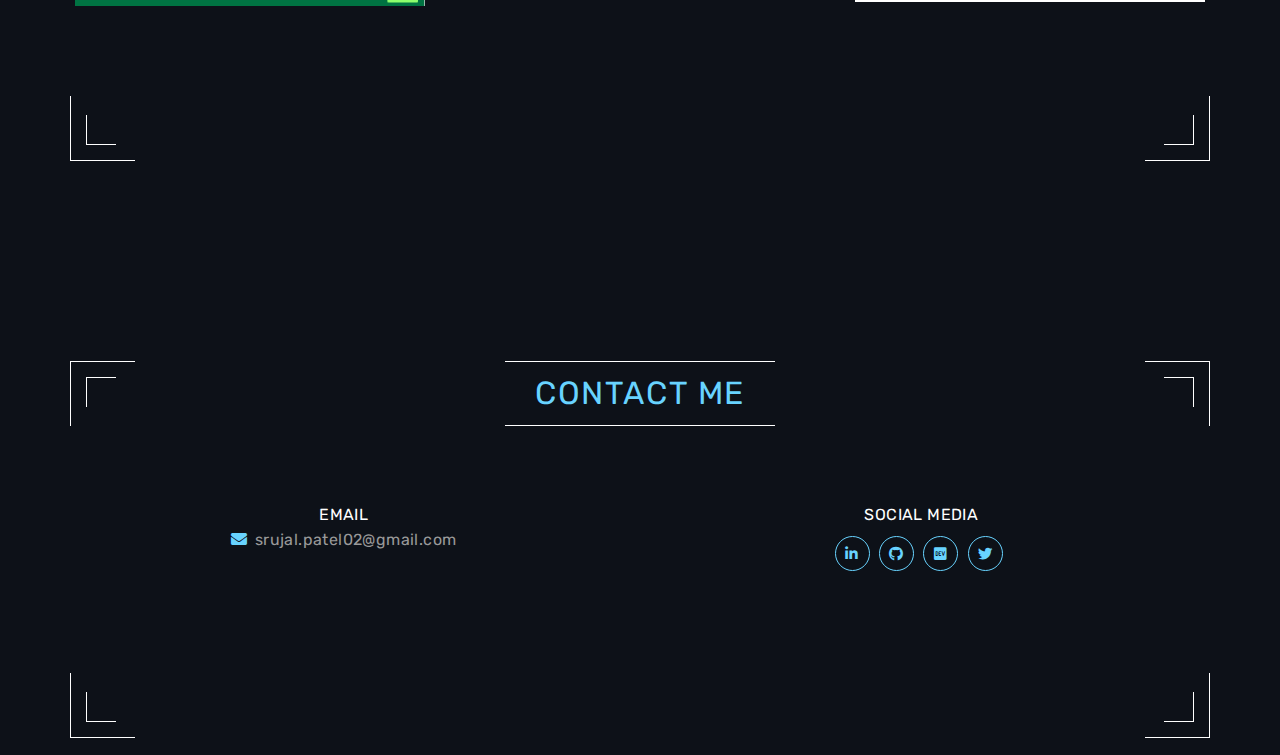
==== commit a0bd25ee: "Update About Me Section" ====
--- a/index.html
+++ b/index.html
@@ -241,28 +241,49 @@
         <!-- DESCRIPTION STARTS -->
         <div class="description col-lg-11 text-justify">
           <p class="only-text">
-            Hey there, <br />
-            Thank you for visiting my website and please let me introduce myself.
-            I'm <span class="name">Srujal Patel</span> very passionate and dedicated to work. I am a web
-            developer, and computer programmer with a keen interest in programming languages, data structure, and
-            algorithms. As a core programmer, I'd love to take on challenges and be part of the solution. I am always
-            eager to learn new things and to adopt new skills very profoundly.
+            Hey there, 🌟<br />
+            Welcome to my corner of the web!
+            I'm <span class="name">Srujal Patel</span> a passionate and dedicated <span class="name">web developer and
+              computer
+              programmer</span> deeply engrossed in the world of <span class="name">programming languages, data
+              structures,</span> and <span class="name">algorithms.</span> I thrive on challenges and take pride in
+            being part
+            of the solution, constantly seeking opportunities to expand my skill
+            set and embrace new technologies. 💻✨
           </p>
           <p class="only-text">
-            Firsthand experience in analysis, development, and implementation in JavaScript, Object-Oriented concepts.
-            Enthusiastic collaborator, and an adaptable person with creative problem-solving, and good communication
-            skills.
-            Keen interest in technology, mobile applications, web application, and user experiences. Continually
-            evaluating and upgrading my skills so that I stay at the forefront of web development. A Natural analytical
-            person, who has proven by completing projects for IT consultancies, software houses, web design agencies,
-            and IT departments.
+            My expertise lies in <span class="name">JavaScript</span> and <span class="name">Object-Oriented
+              concepts</span>, honed
+            through hands-on experience in <span class="name">analysis,
+              development,</span> and <span class="name">seamless implementation.</span> Collaboration fuels my
+            enthusiasm, and
+            my <span class="name">adaptable</span> nature coupled with strong
+            <span class="name">communication skills</span> makes me an effective team player and a creative problem
+            solver. 🚀🧩
           </p>
           <p class="only-text">
-            Currently, I am looking for a suitable position in a company where outstanding performance is recognised
-            and where I can work on a variety of projects.
+            Fascinated by technology and driven by a quest for optimal <span class="name">user experiences,</span> I'm
+            constantly
+            evaluating and
+            enhancing my
+            skills to remain at the forefront of <span class="name">web development.</span> With a track record of
+            successfully
+            completing
+            projects for <span class="name">IT
+              consultancies, software houses, web design agencies,</span> and <span class="name">IT departments,</span>
+            I bring
+            a natural knack for
+            <span class="name">analysis</span> and a
+            commitment to delivering <span class="name">quality results.</span> 📈💡
           </p>
-          <p class="font-weight-bold">
-            <small>I am actively looking for a graduate full-stack web developer role.</small>
+          <p class="only-text">
+            Currently, I'm seeking a dynamic role as <span class="name">a Full-stack Web Developer,</span> craving an
+            environment
+            that recognizes
+            exceptional performance and offers a diverse array of projects to dive into. 🎓🌐
+          </p>
+          <p class="only-text">
+            Let's embark on a journey to craft extraordinary solutions! 🚀🛠️
           </p>
         </div>
         <!-- DESCRIPTION ENDS -->
@@ -1067,15 +1088,6 @@
                   <i class="fab fa-github"
                      title="IamSrujal's GitHub Profile"></i>
                 </a>
-                <!-- <a href="https://www.facebook.com/srujalpatel2103"
-                   target="_blank"
-                   rel="noreferrer"
-                   data-toggle="tooltip"
-                   data-placement="top"
-                   title="IamSrujal's Facebook Profile">
-                  <i class="fab fa-facebook-f"
-                     title="IamSrujal's Facebook Profile"></i>
-                </a> -->
                 <a href="https://dev.to/iamsrujal"
                    target="_blank"
                    rel="noreferrer"
@@ -1085,15 +1097,6 @@
                   <i class="fab fa-dev"
                      title="IamSrujal's DEV Profile"></i>
                 </a>
-                <!-- <a href="https://www.instagram.com/iamsrujal/"
-                   target="_blank"
-                   rel="noreferrer"
-                   data-toggle="tooltip"
-                   data-placement="top"
-                   title="IamSrujal's Instagram Profile">
-                  <i class="fab fa-instagram"
-                     title="IamSrujal's Instagram Profile"></i>
-                </a> -->
                 <a href="https://twitter.com/imsrujal"
                    target="_blank"
                    rel="noreferrer"
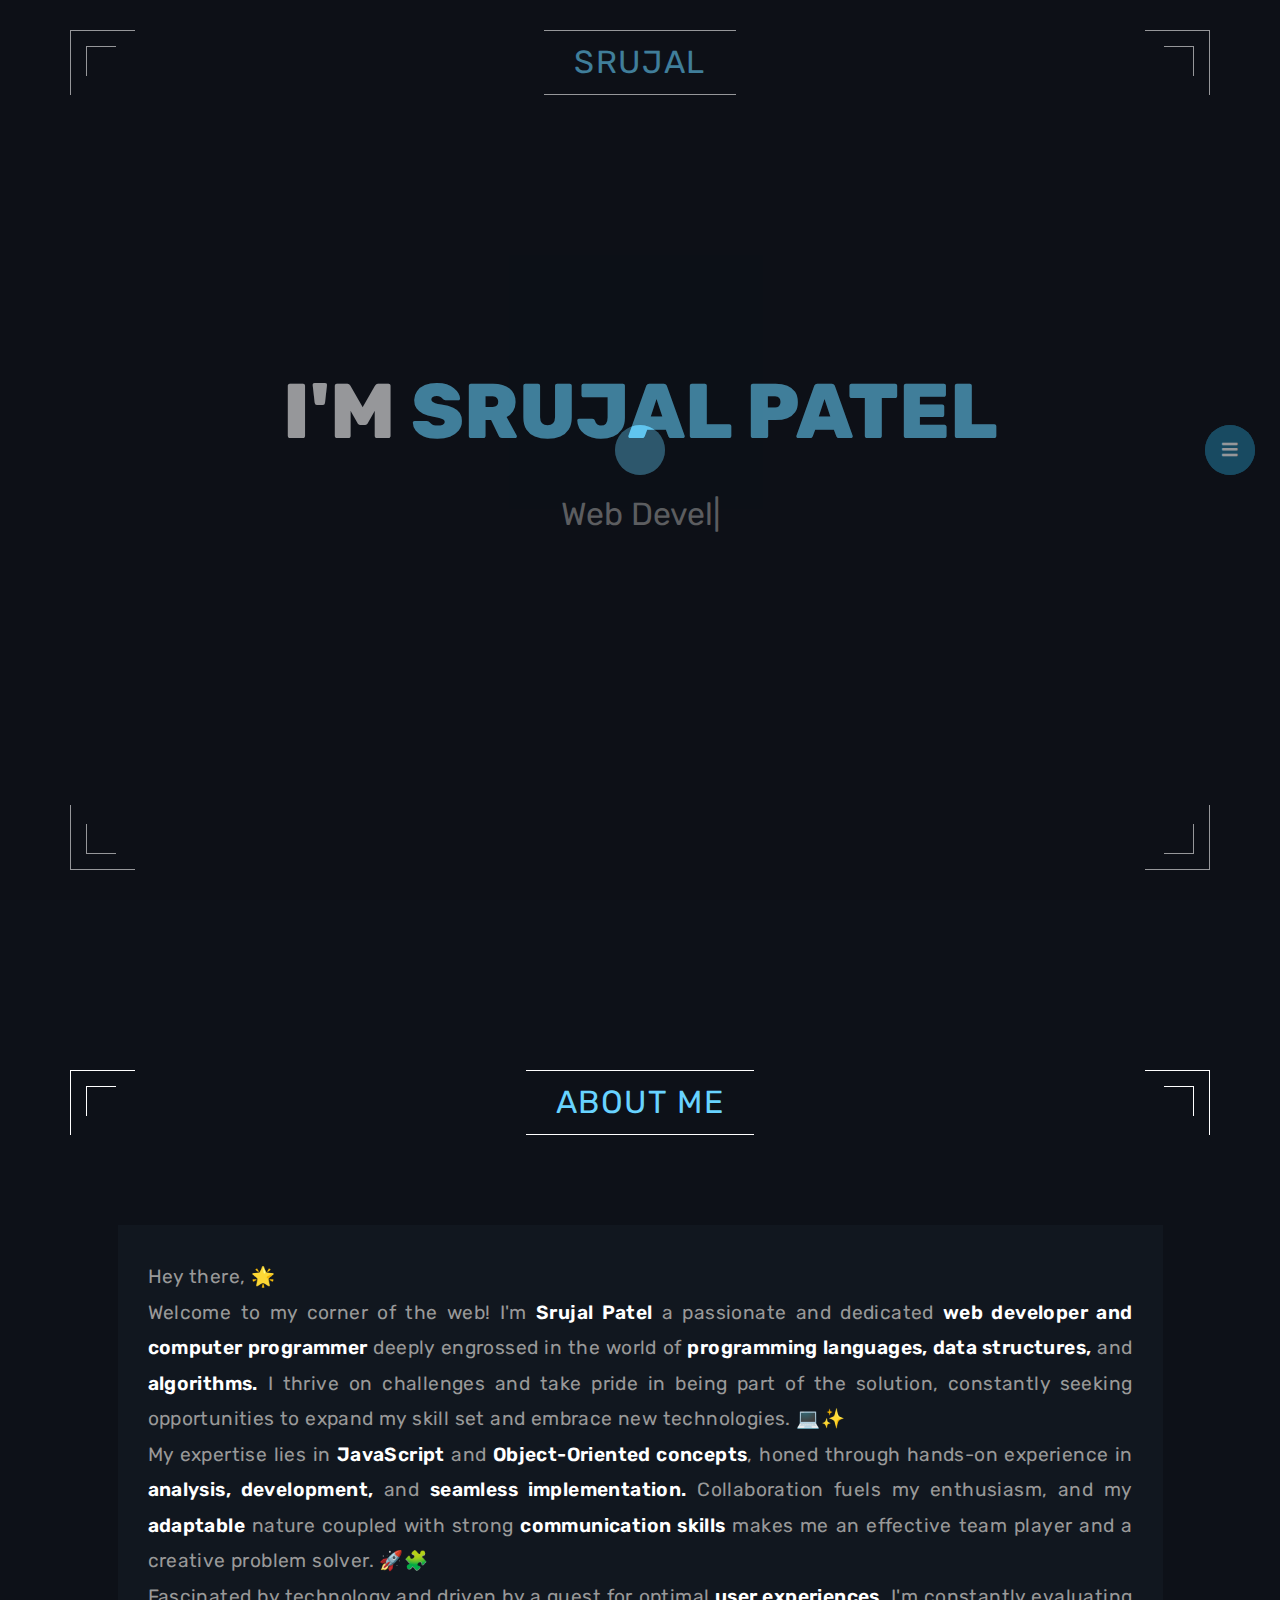
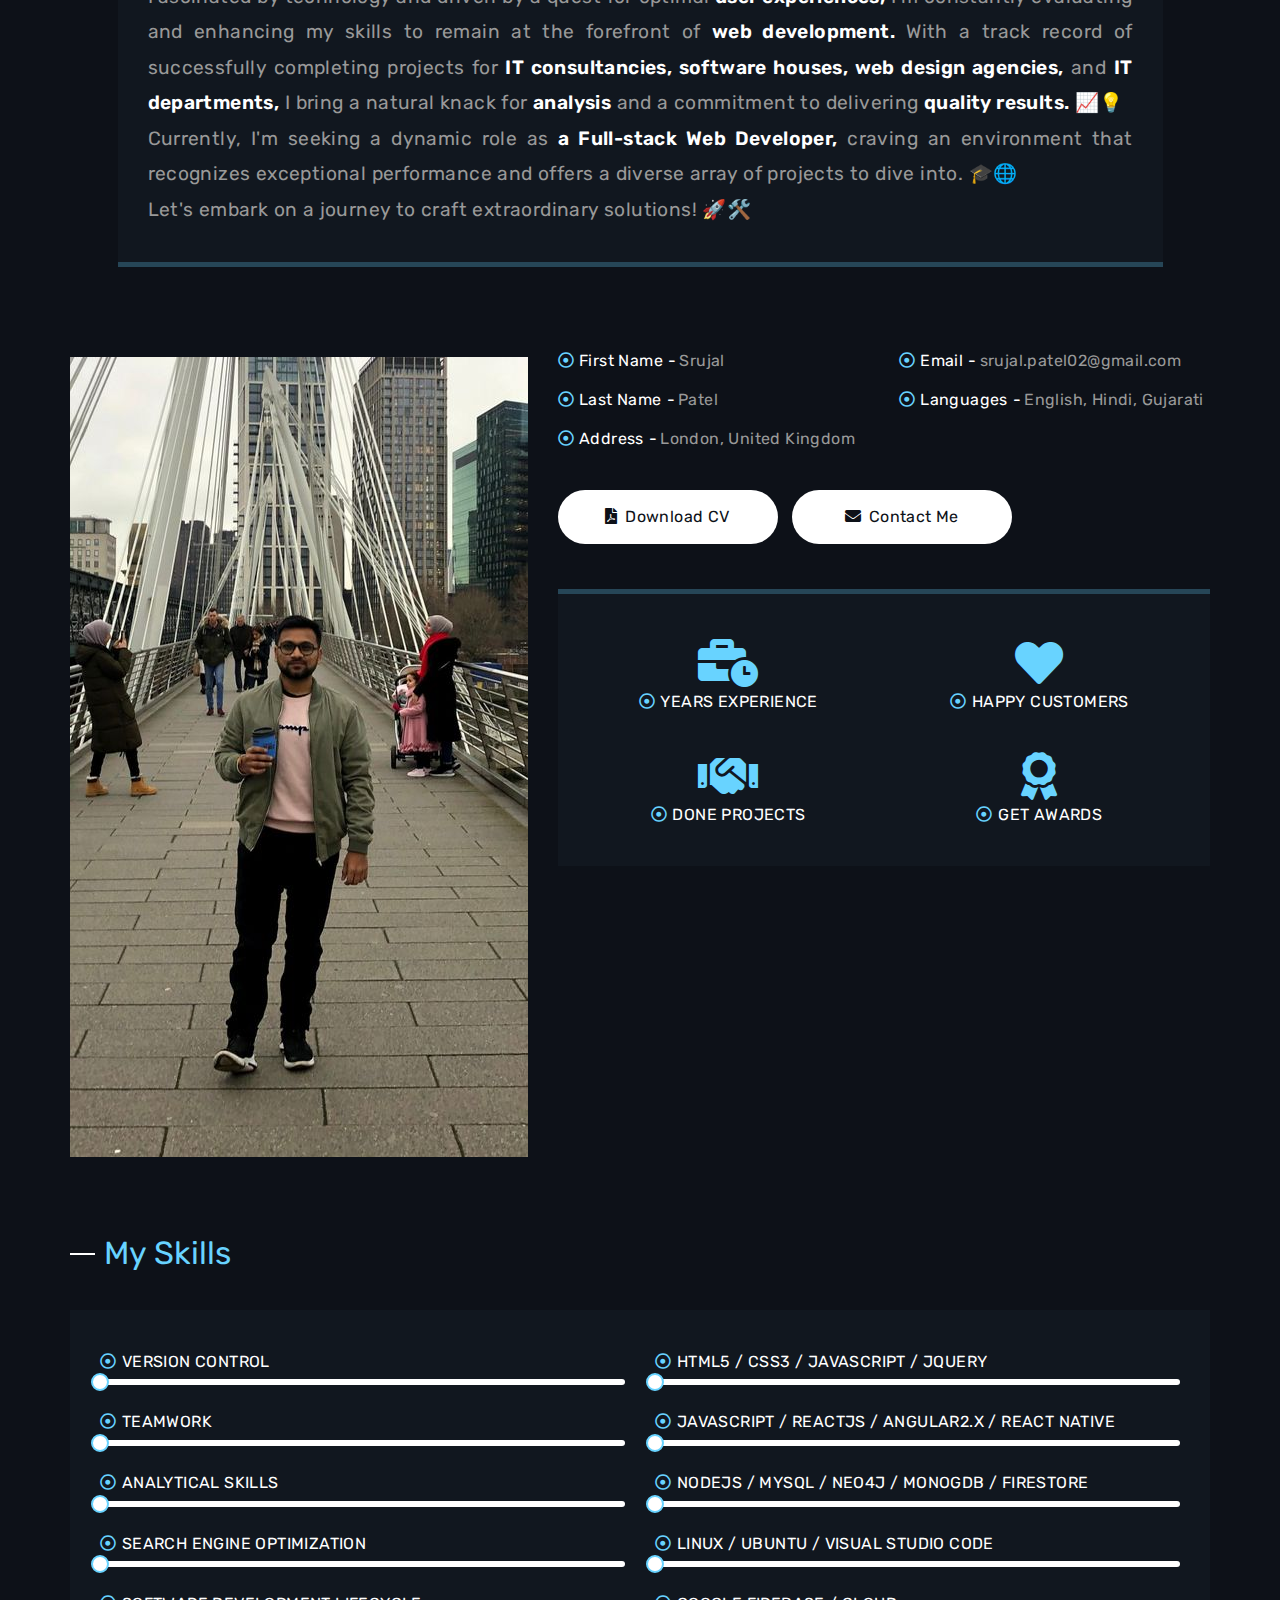
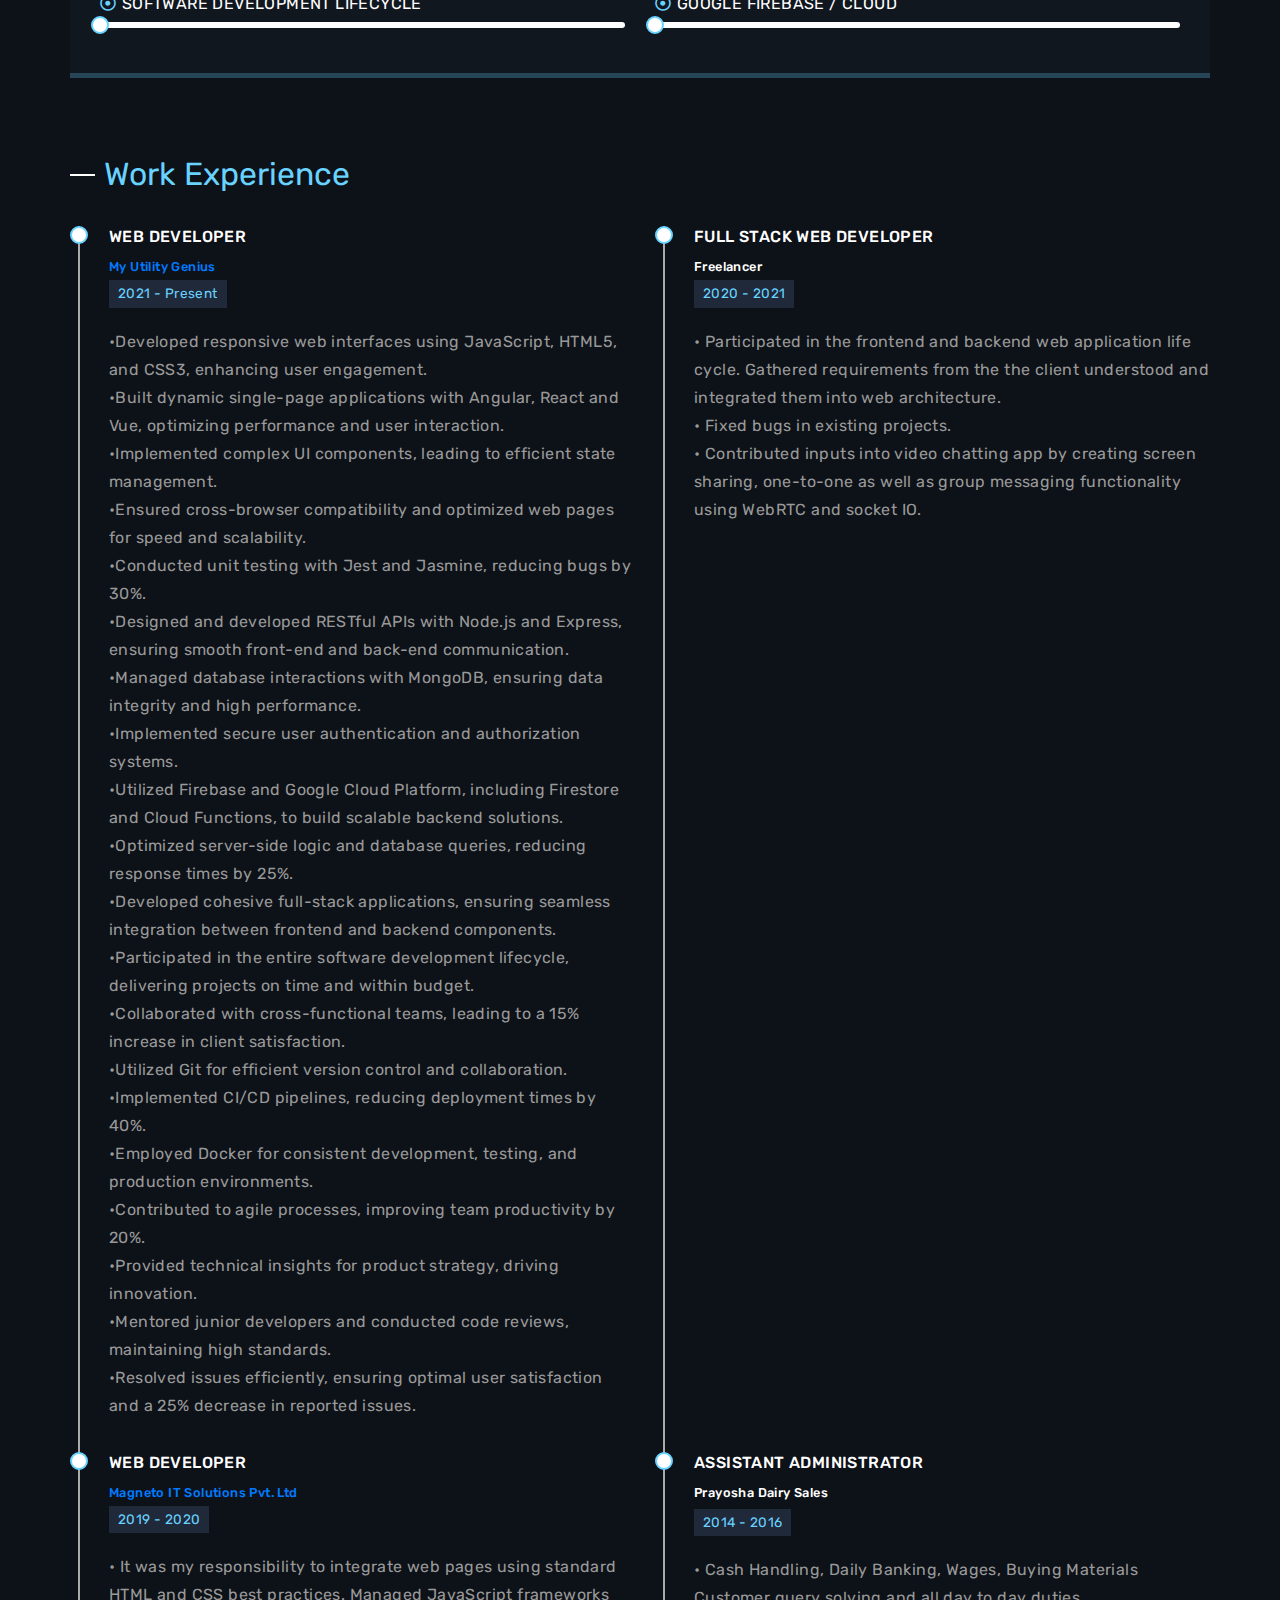
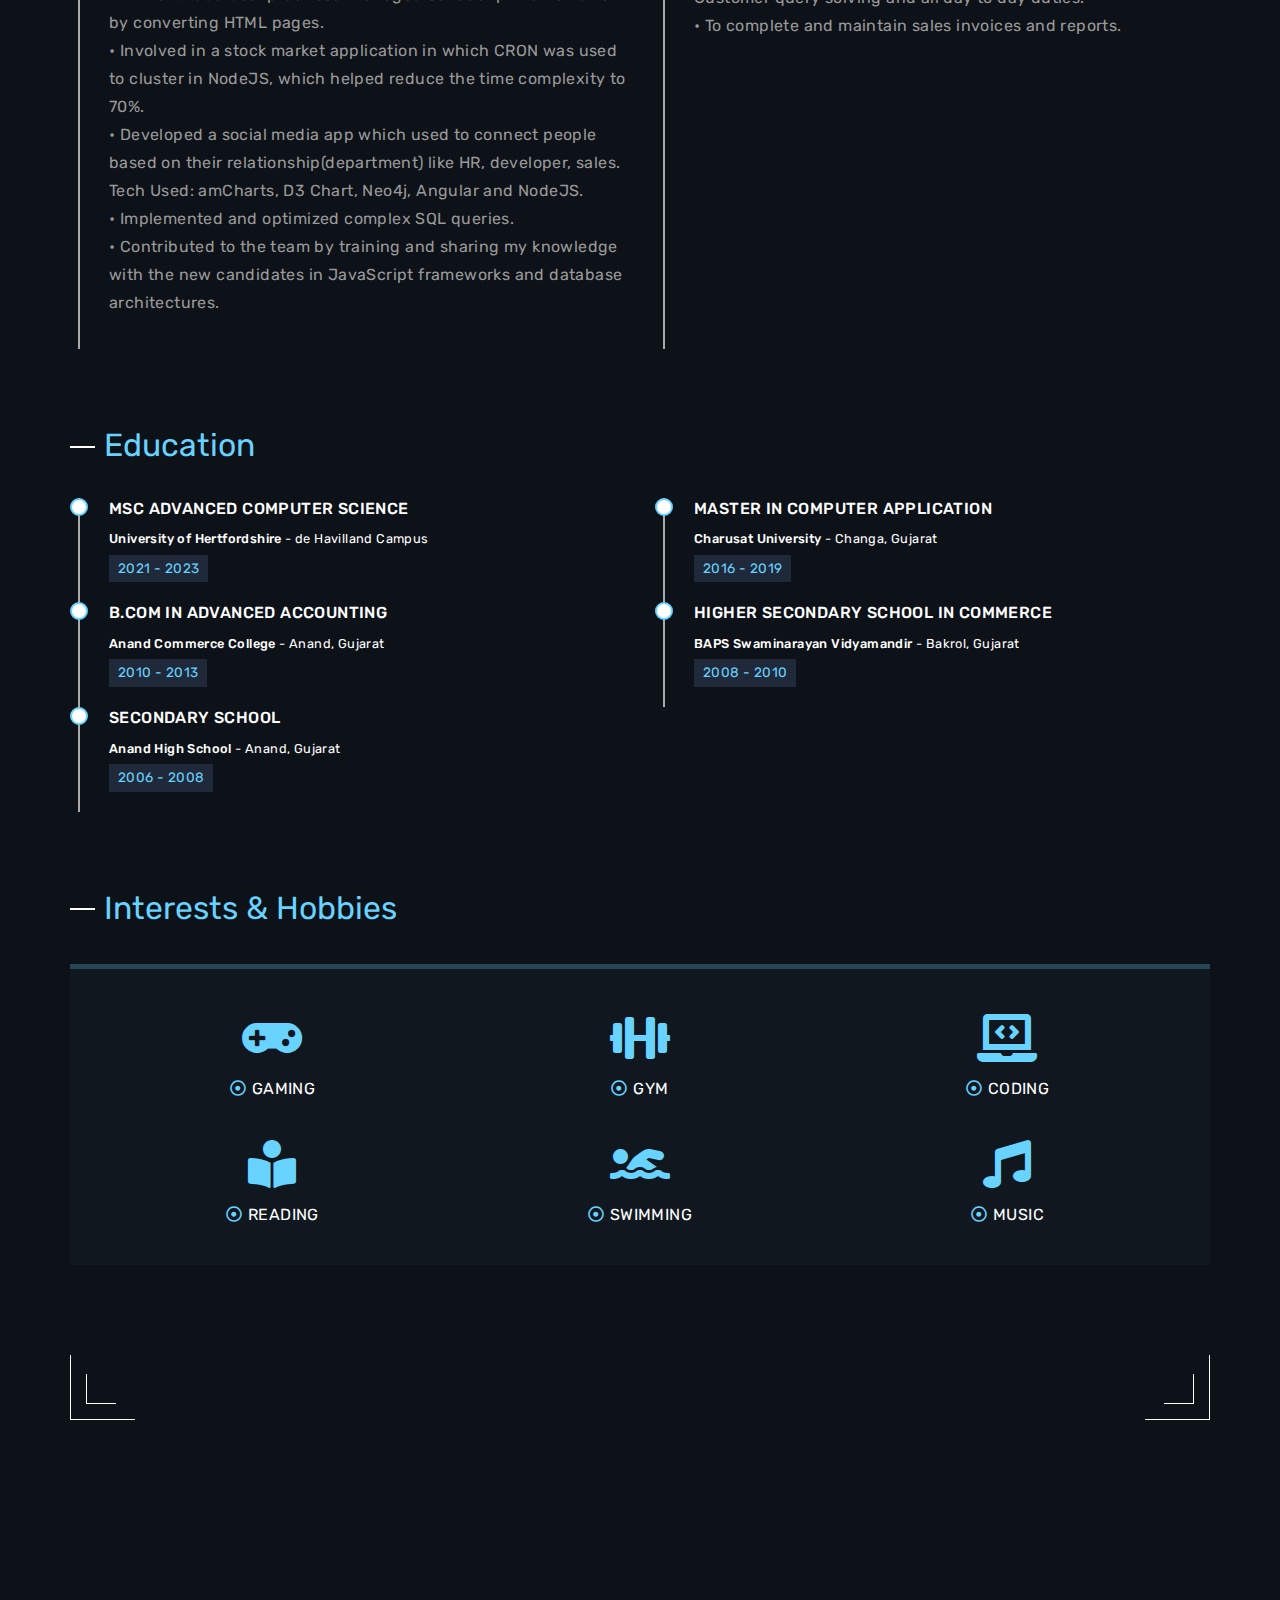
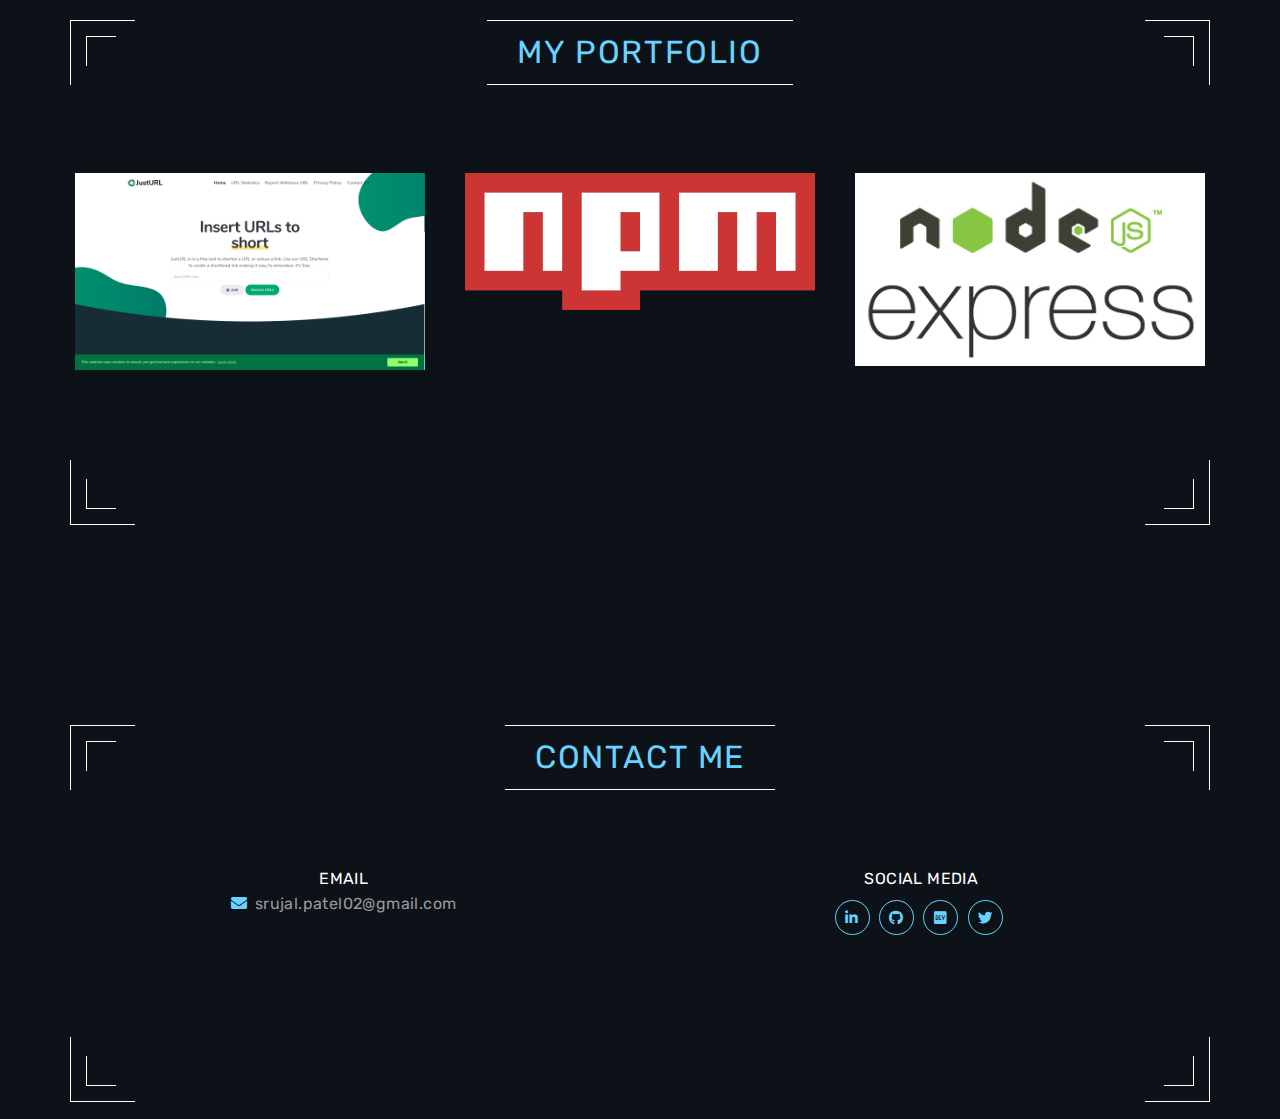
==== commit 9e253439: "Update current job duties" ====
--- a/index.html
+++ b/index.html
@@ -568,23 +568,26 @@
                 </p>
                 <p class="date">2021 - Present</p>
                 <p class="body justify-content-center">
-                  &#8226; Develop web and Windows applications using ASP.NET, C#/VB.NET, HTML, CSS, and JavaScript as
-                  well as React, Angular, and other JavaScript frameworks.</br>
-                  &#8226; Design, code, and test software applications, ensuring functionality and
-                  user-friendliness.</br>
-                  &#8226; Create data-driven reports to provide valuable insights.</br>
-                  &#8226; Collaborate with teams to analyze business objectives and identify areas for improvement.</br>
-                  &#8226; Maintain and enhance existing systems by identifying and rectifying defects.</br>
-                  &#8226; Stay updated with emerging technologies and incorporate them when suitable.</br>
-                  &#8226; Craft technical specifications and comprehensive test plans.</br>
-                  &#8226; Extend operational documentation for effective system maintenance.</br>
-                  &#8226; Provide consultation to colleagues for software system maintenance and performance.</br>
-                  &#8226; Utilize C# and ASP.NET for robust server-side development.</br>
-                  &#8226; Employ JavaScript for interactive client-side scripting.</br>
-                  &#8226; Implement Angular to create dynamic front-end interfaces.</br>
-                  &#8226; Led a 30% increase in user engagement after overhauling a web application.</br>
-                  &#8226; Introduced automated testing, reducing bugs by 20% and accelerating deployments.</br>
-                  &#8226; Mentored junior developers, promoting best practices and teamwork.</br>
+                  &#8226;Developed responsive web interfaces using JavaScript, HTML5, and CSS3, enhancing user engagement. </br>
+                  &#8226;Built dynamic single-page applications with Angular, React and Vue, optimizing performance and user interaction.</br>
+                  &#8226;Implemented complex UI components, leading to efficient state management.</br>
+                  &#8226;Ensured cross-browser compatibility and optimized web pages for speed and scalability.</br>
+                  &#8226;Conducted unit testing with Jest and Jasmine, reducing bugs by 30%.</br>
+                  &#8226;Designed and developed RESTful APIs with Node.js and Express, ensuring smooth front-end and back-end communication.</br>
+                  &#8226;Managed database interactions with MongoDB, ensuring data integrity and high performance.</br>
+                  &#8226;Implemented secure user authentication and authorization systems.</br>
+                  &#8226;Utilized Firebase and Google Cloud Platform, including Firestore and Cloud Functions, to build scalable backend solutions.</br>
+                  &#8226;Optimized server-side logic and database queries, reducing response times by 25%.</br>
+                  &#8226;Developed cohesive full-stack applications, ensuring seamless integration between frontend and backend components.</br>
+                  &#8226;Participated in the entire software development lifecycle, delivering projects on time and within budget.</br>
+                  &#8226;Collaborated with cross-functional teams, leading to a 15% increase in client satisfaction.</br>
+                  &#8226;Utilized Git for efficient version control and collaboration.</br>
+                  &#8226;Implemented CI/CD pipelines, reducing deployment times by 40%.</br>
+                  &#8226;Employed Docker for consistent development, testing, and production environments.</br>
+                  &#8226;Contributed to agile processes, improving team productivity by 20%.</br>
+                  &#8226;Provided technical insights for product strategy, driving innovation.</br>
+                  &#8226;Mentored junior developers and conducted code reviews, maintaining high standards.</br>
+                  &#8226;Resolved issues efficiently, ensuring optimal user satisfaction and a 25% decrease in reported issues.</br>
                 </p>
               </li>
               <!-- SINGLE WORK EXPERIENCE ENDS -->
@@ -1141,4 +1144,4 @@
   <!-- JS FILES ENDS -->
 </body>
 
-</html>+</html>
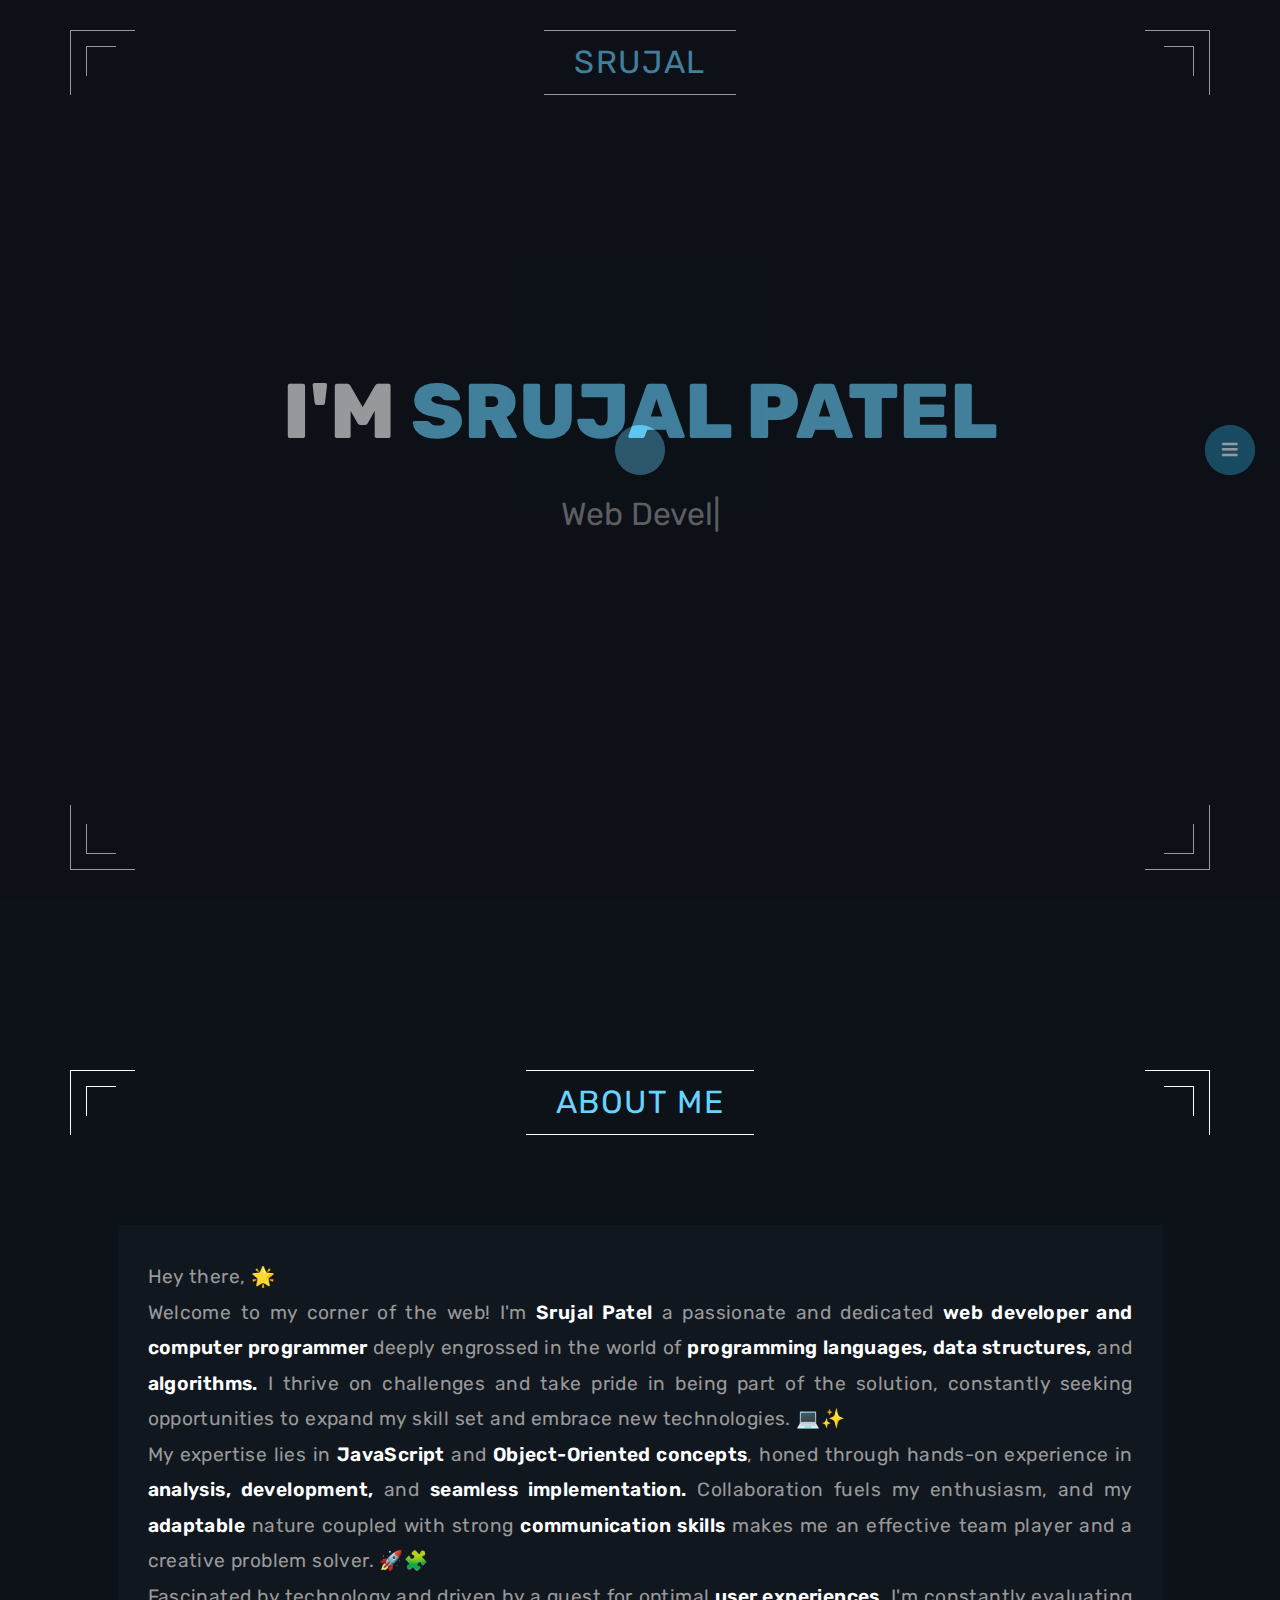
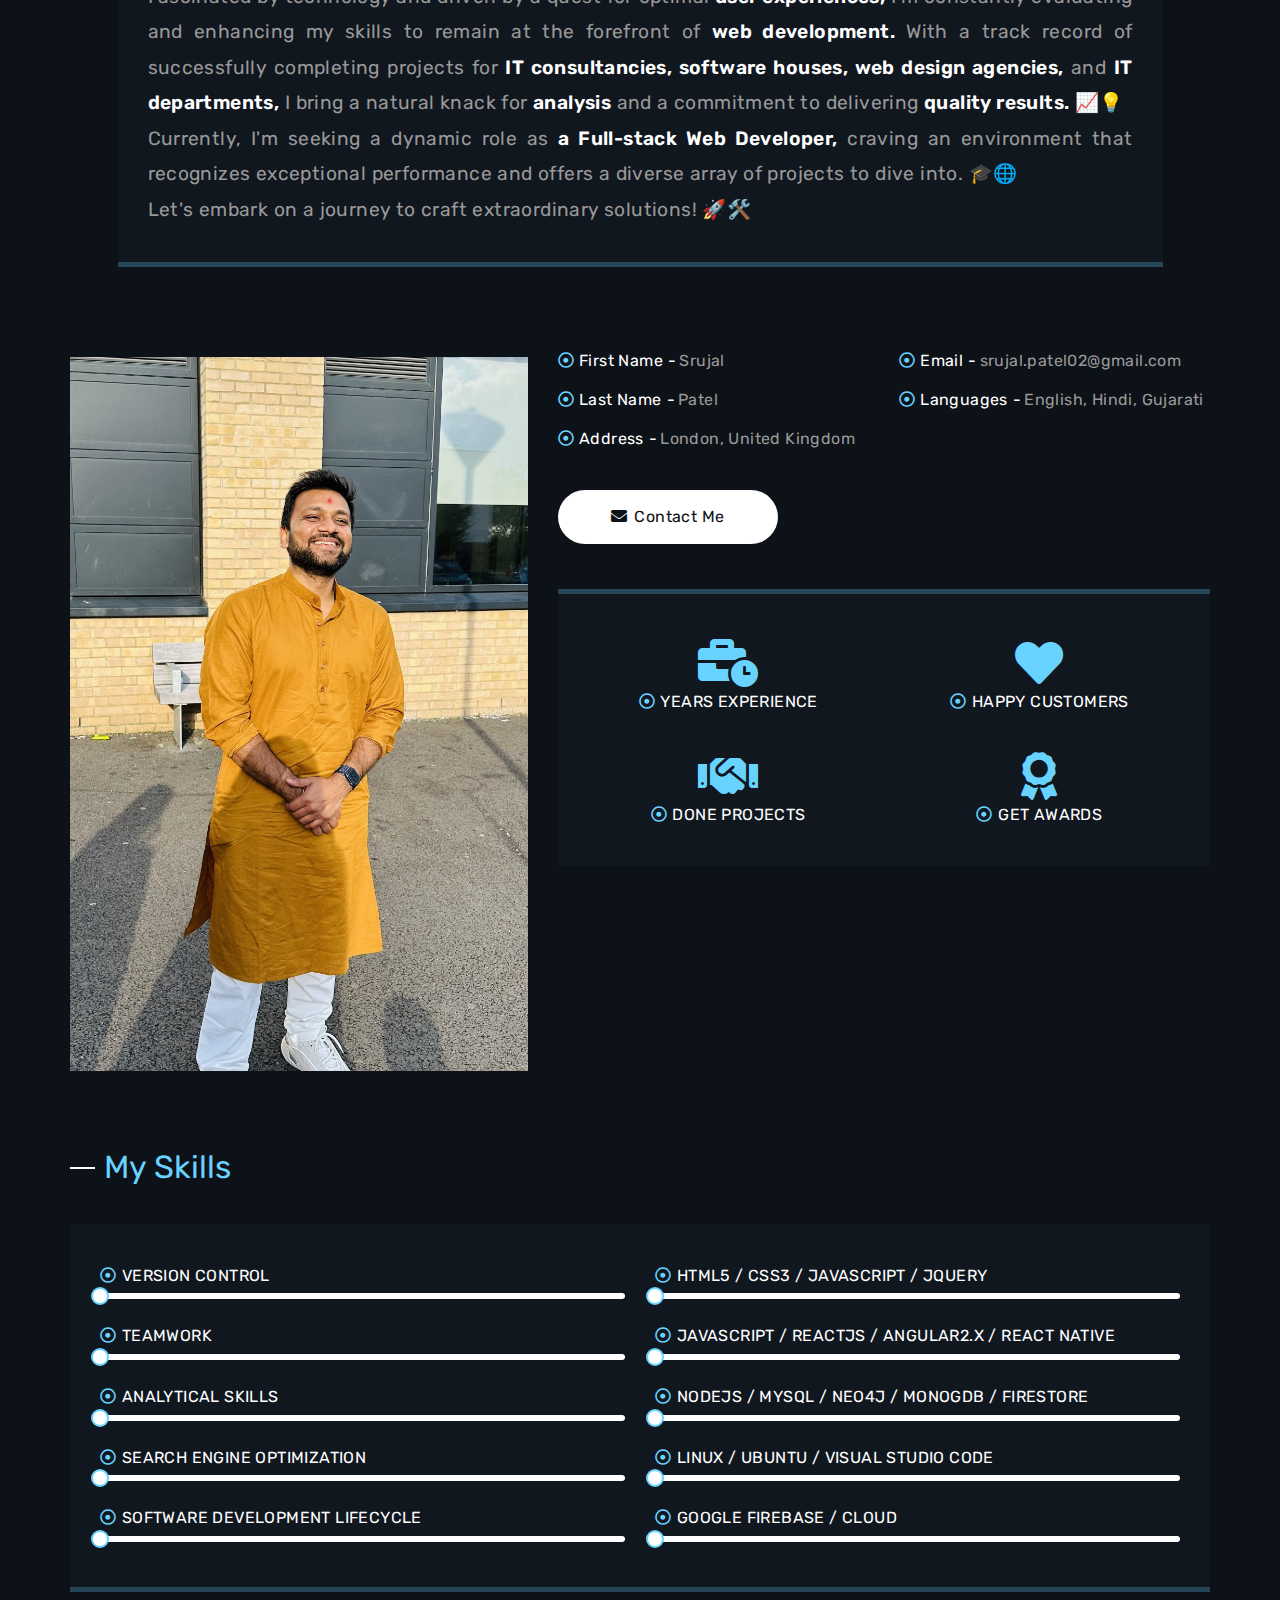
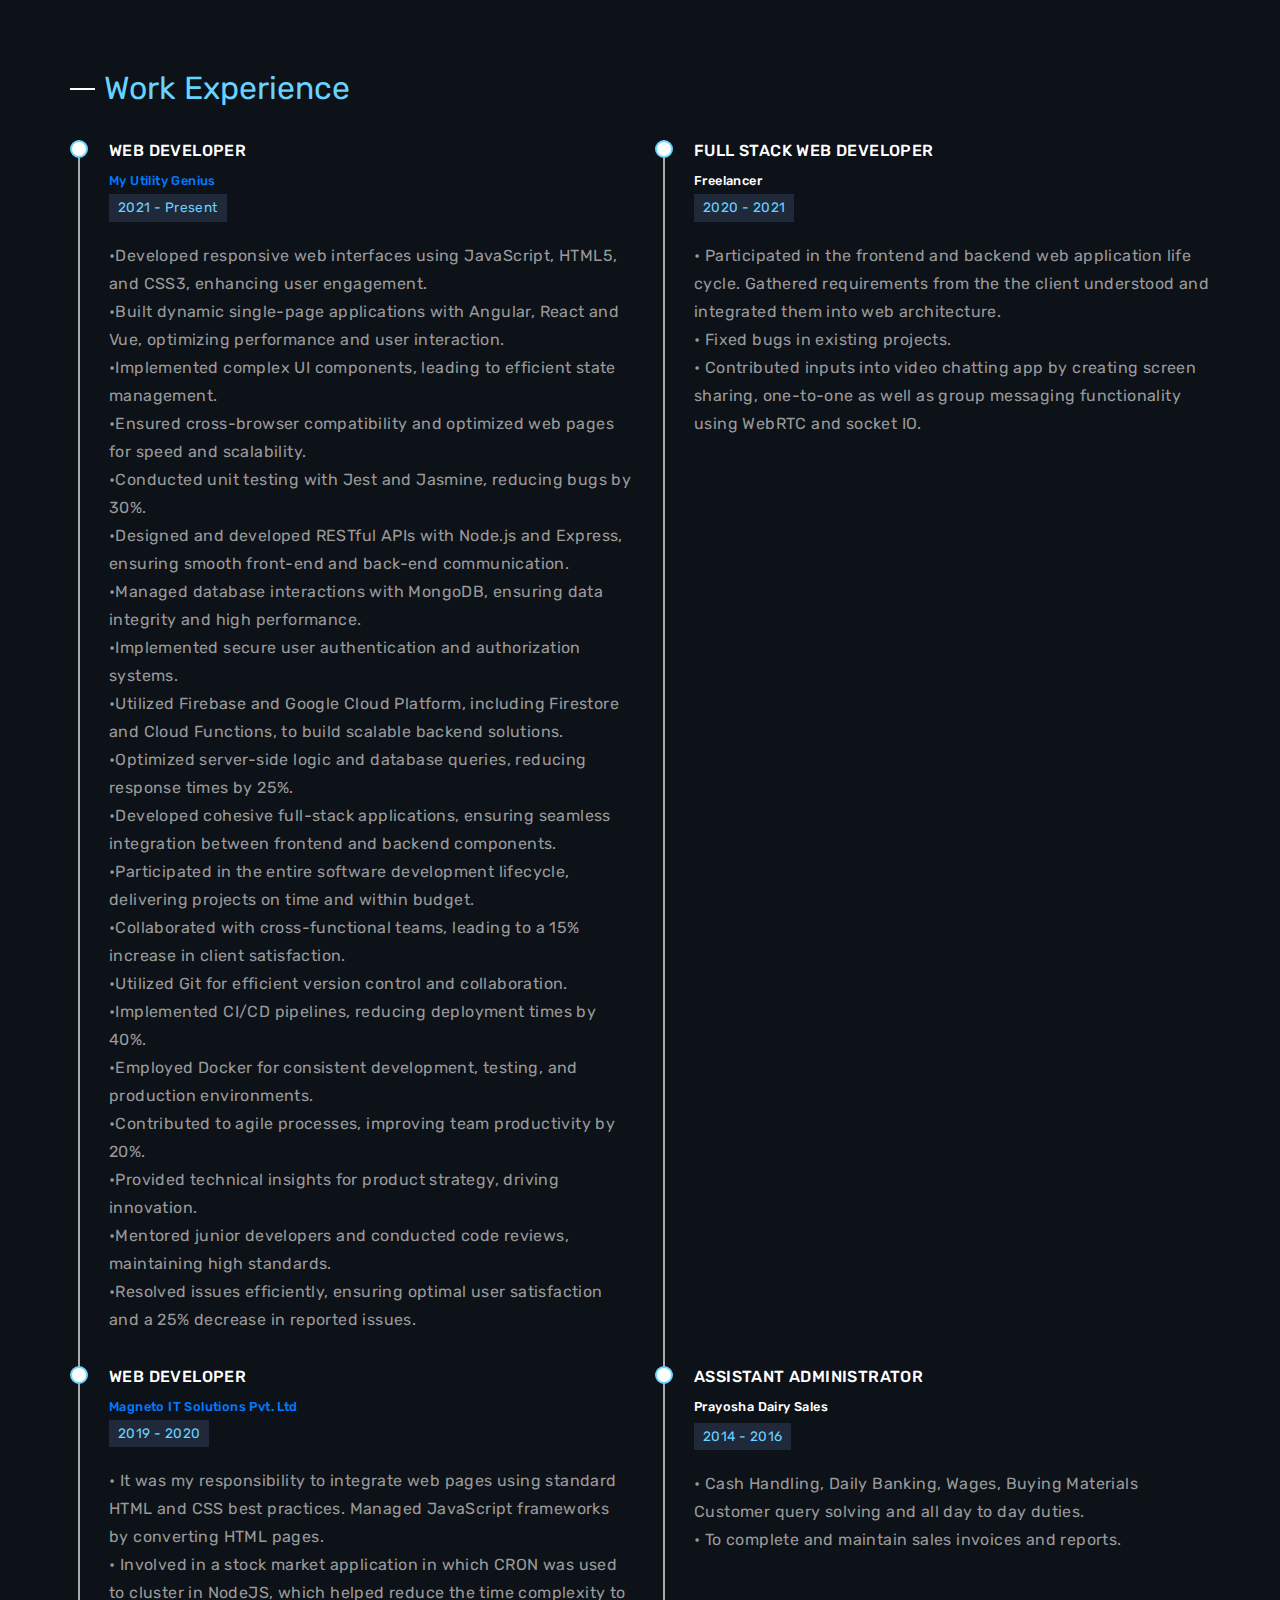
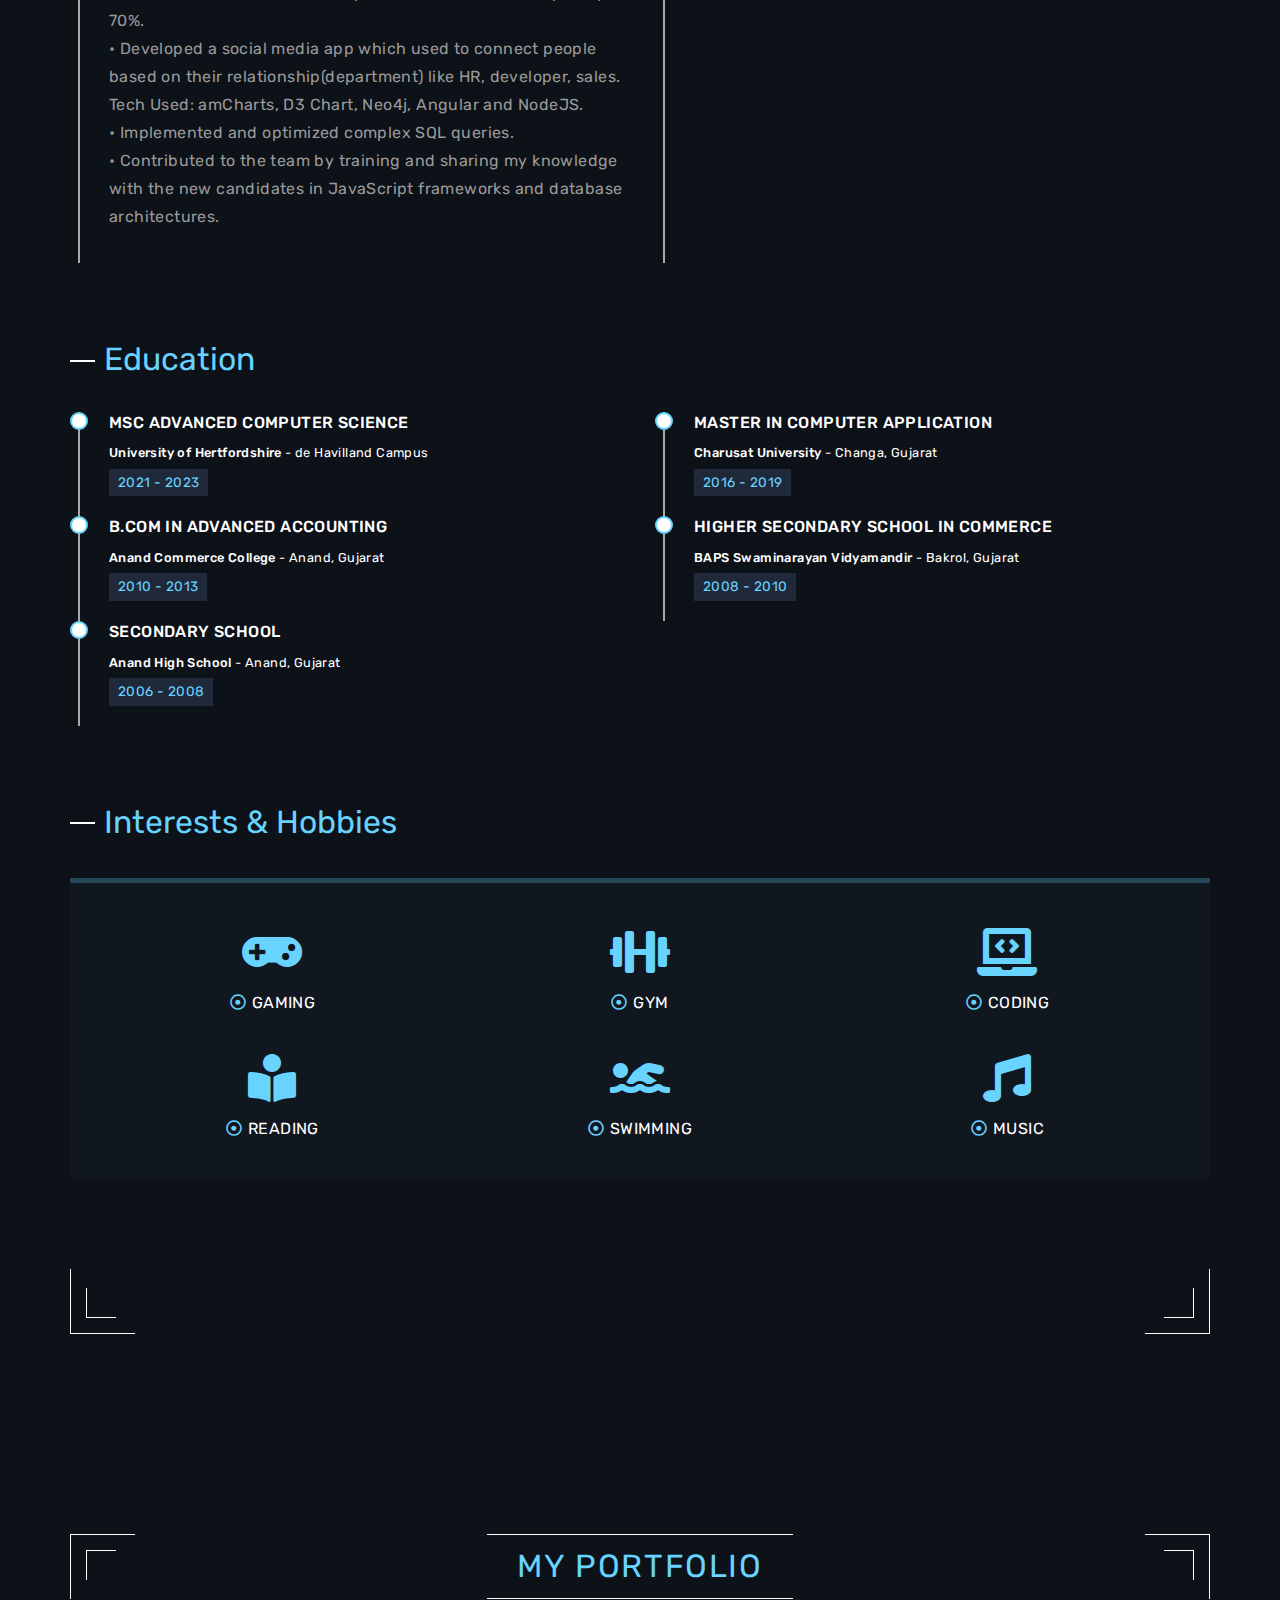
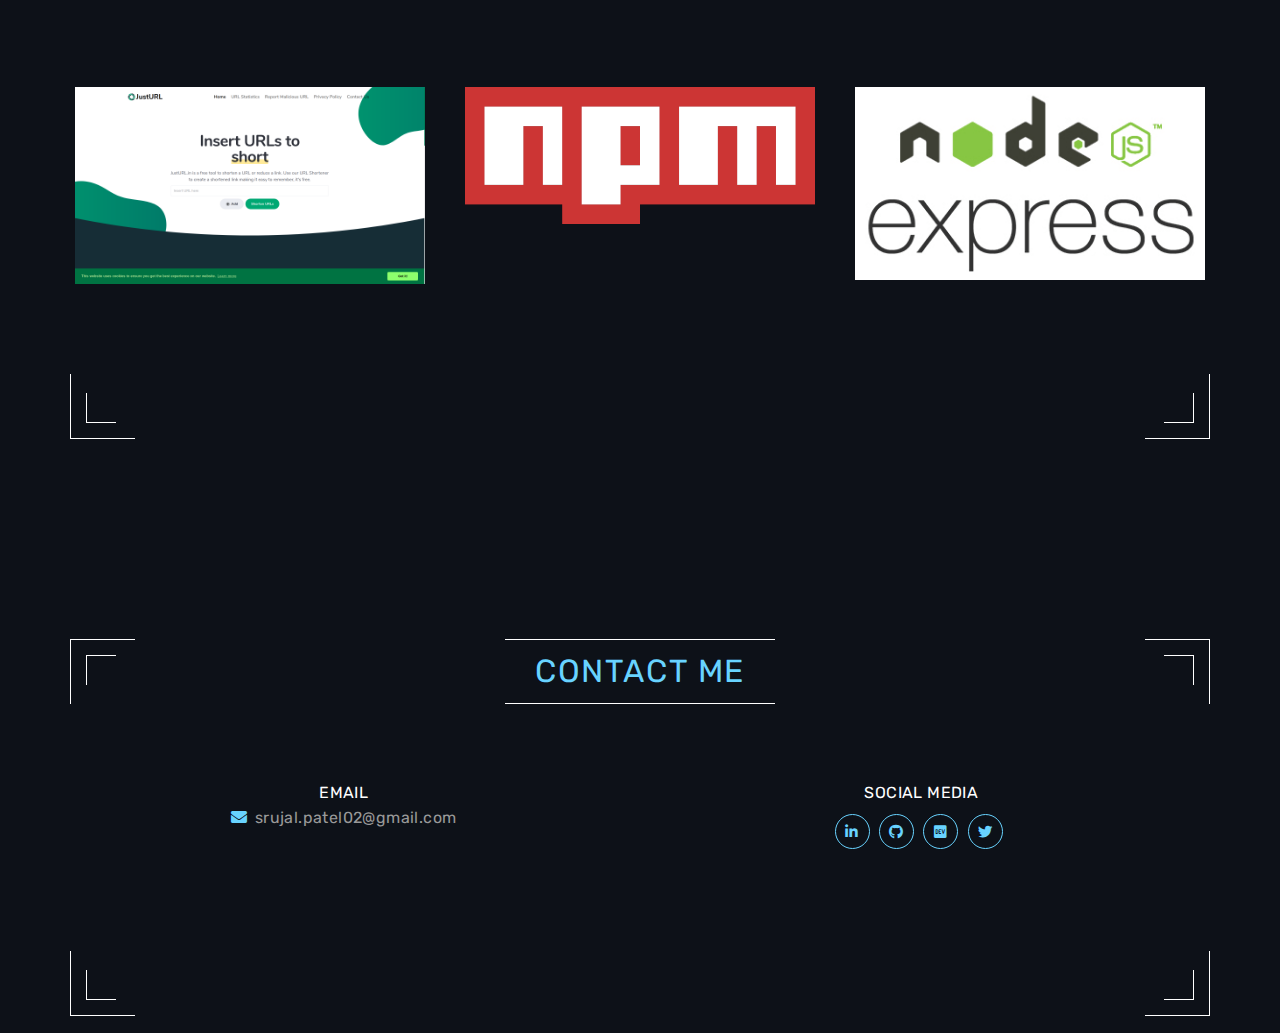
==== commit abd8a336: "update pic and remove donwload CV option" ====
--- a/index.html
+++ b/index.html
@@ -355,14 +355,6 @@
               <!-- SINGLE BASIC INFO ENDS -->
               <!-- BUTTON WRAPPER STARTS -->
               <div class="button-wrapper col-12">
-                <a href="https://drive.google.com/uc?export=download&id=13WU9stS_wJr6aBEQkAwRpt51CEQNjGIu"
-                   download
-                   id="download-cv">
-                  <i class="fas fa-file-pdf hide"></i>
-                  <span>Download CV</span>
-                  <i class="c-inline-spinner"
-                     id="download-spinner"></i>
-                </a href="#">
                 <a href="#contact"
                    class="contact-button">
                   <i class="fas fa-envelope"></i>
